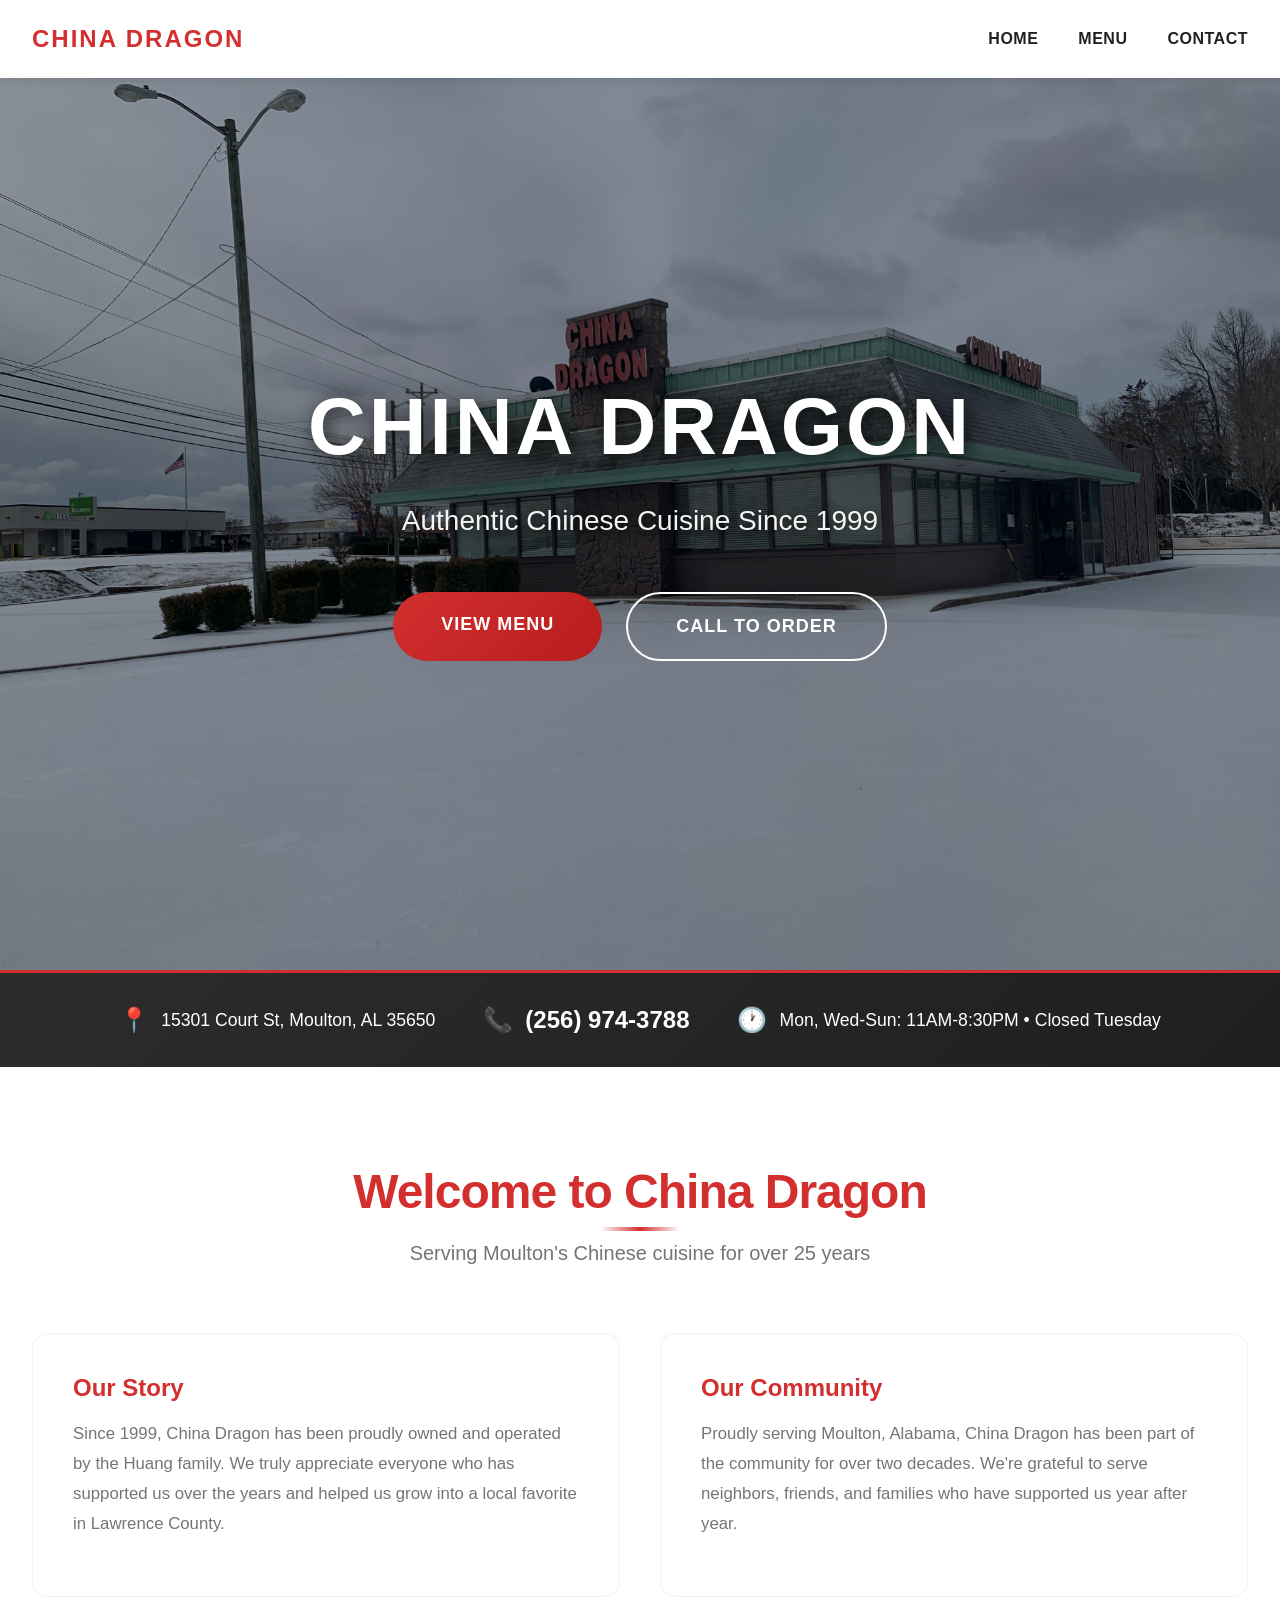
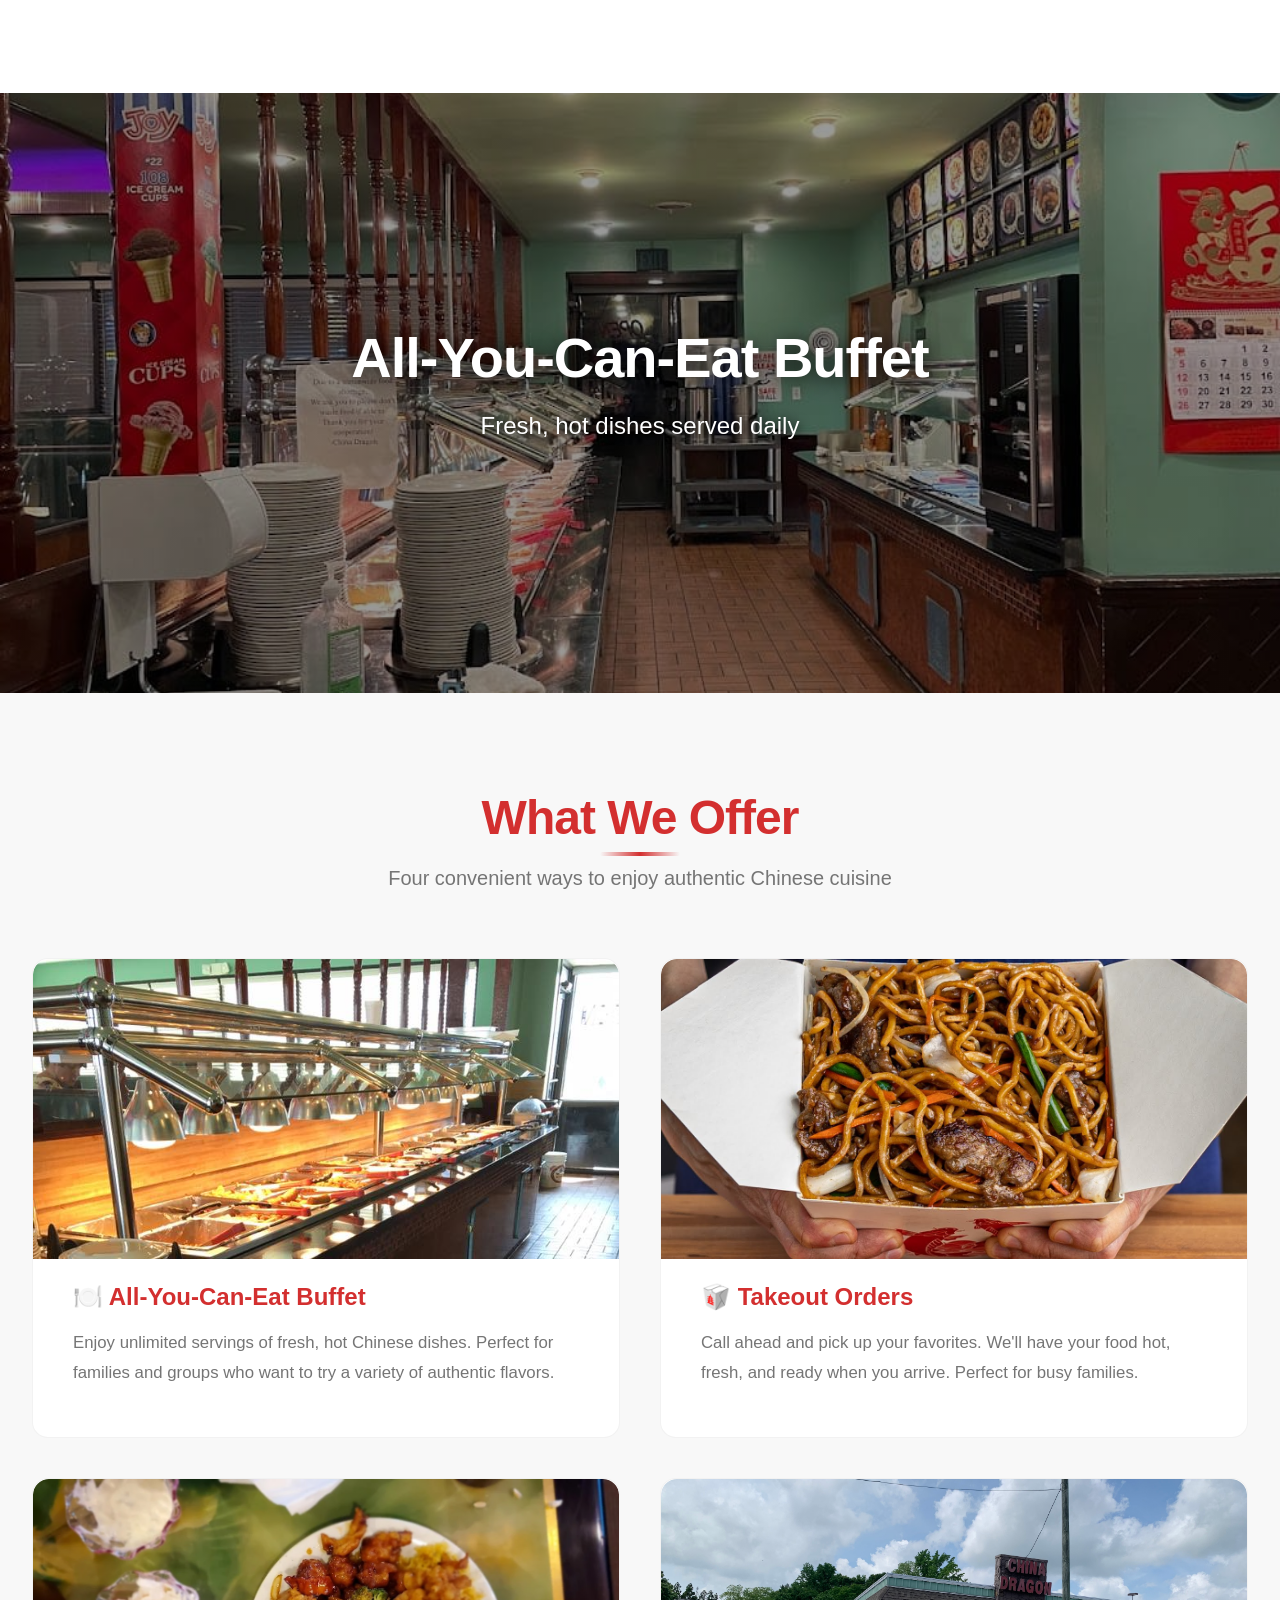
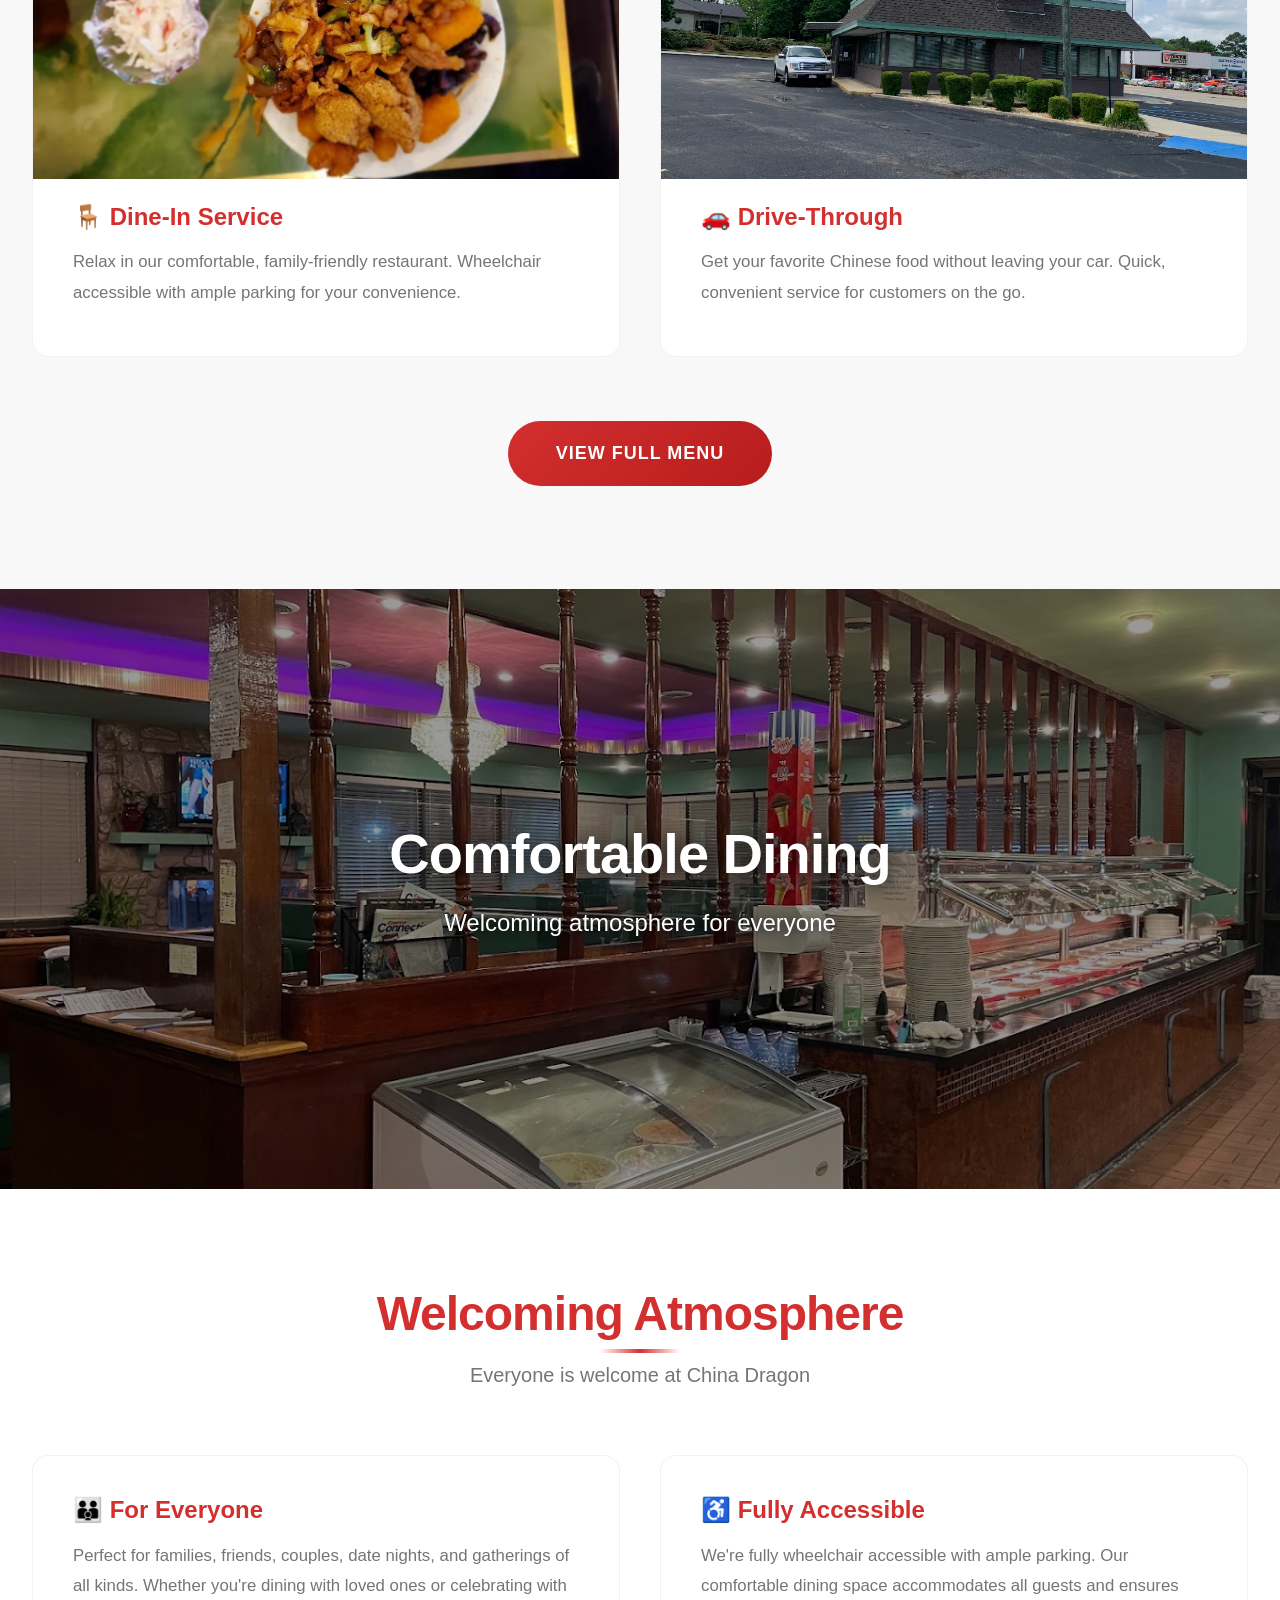
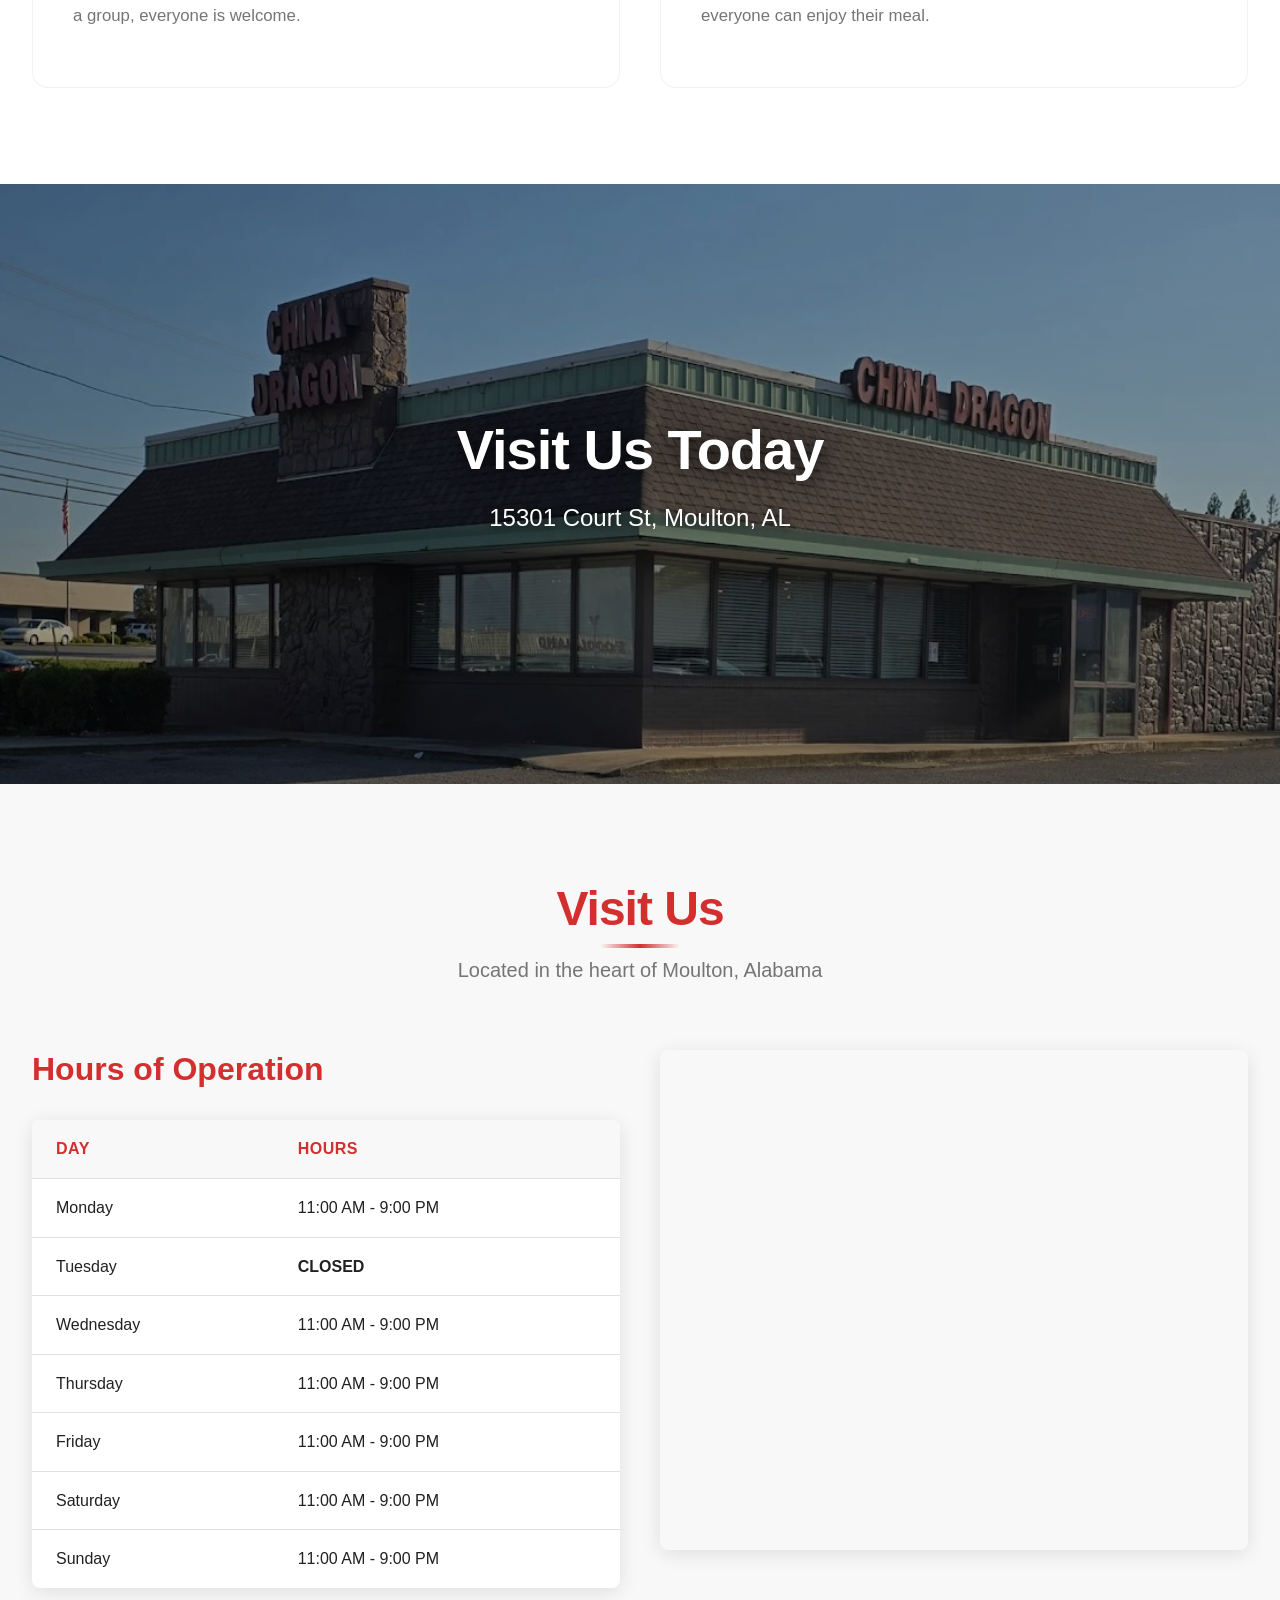
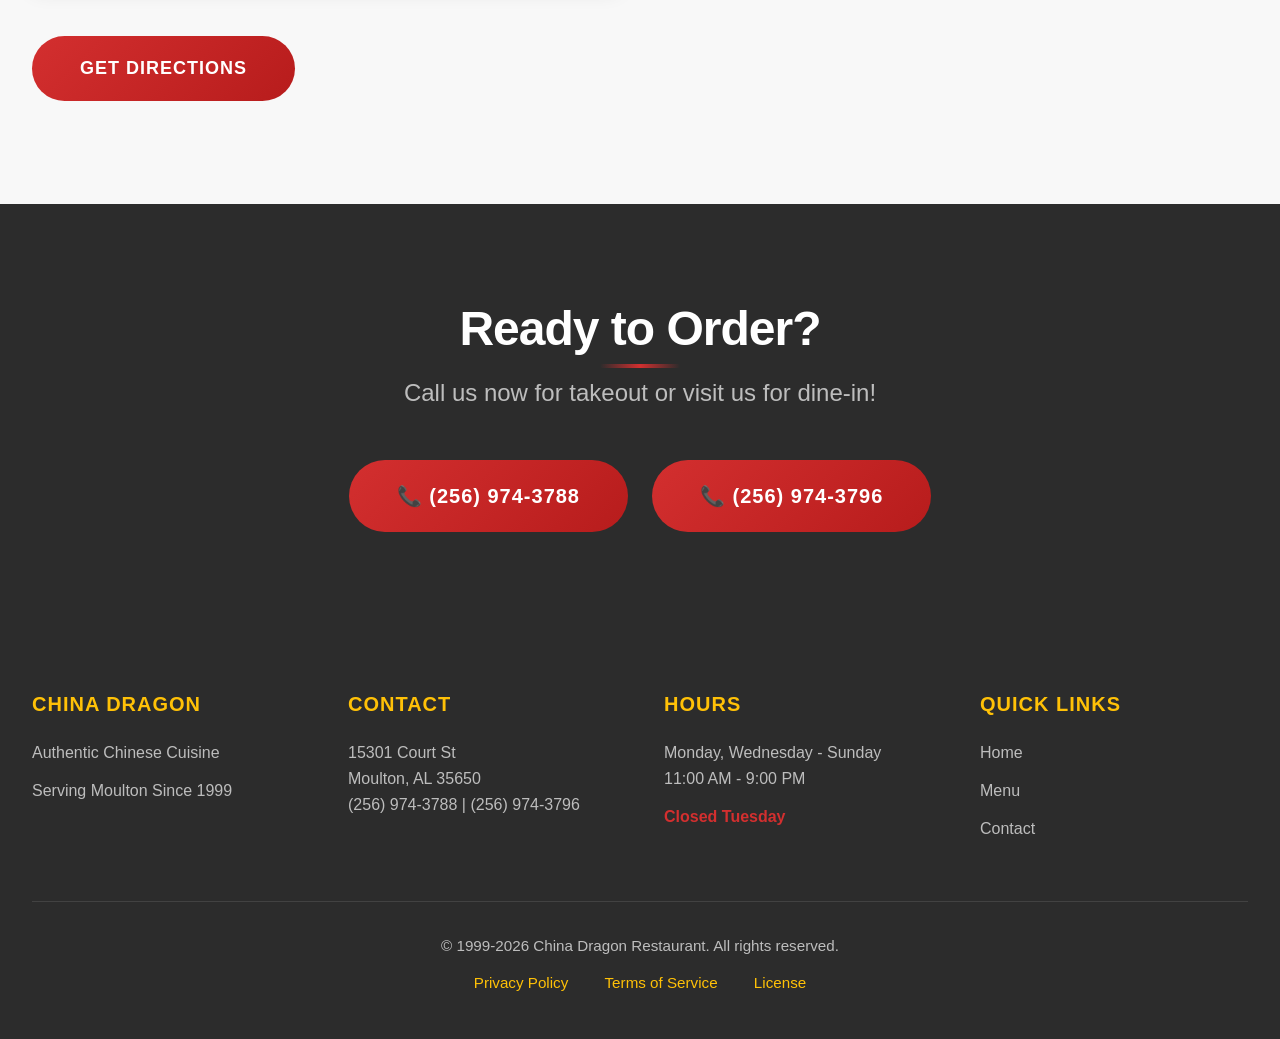
==== docs/index.html @ d47c8ddd "Update hours to 8:30 PM and remove (256) 974-3796 phone number - Changed closing time from 9:00 PM t" ====
<!DOCTYPE html>
<html lang="en">
<head>
    <meta charset="UTF-8">
    <meta name="viewport" content="width=device-width, initial-scale=1.0">
    <meta http-equiv="Content-Security-Policy" content="default-src 'self'; script-src 'self' 'unsafe-inline' https://www.google.com https://www.googletagmanager.com https://maps.googleapis.com https://maps.gstatic.com; style-src 'self' 'unsafe-inline' https://fonts.googleapis.com; font-src 'self' https://fonts.gstatic.com; img-src 'self' data: https:; frame-src https://www.google.com; connect-src 'self' https://www.google-analytics.com">
    <meta name="description" content="China Dragon Restaurant in Moulton, Alabama - Serving Moulton's Chinese cuisine for over 25 years. Dine-in and takeout available. Call (256) 974-3788">
    <meta name="keywords" content="Chinese restaurant, Moulton Alabama, Chinese food, takeout, dine-in, China Dragon">
    <meta name="author" content="China Dragon Restaurant">
    
    <!-- Open Graph / Facebook -->
    <meta property="og:type" content="website">
    <meta property="og:url" content="https://china-dragon-al.github.io/china-dragon-moulton/">
    <meta property="og:title" content="China Dragon Restaurant - Authentic Chinese Cuisine in Moulton, AL">
    <meta property="og:description" content="Serving Moulton's Chinese cuisine for over 25 years. Dine-in and takeout available.">
    <meta property="og:image" content="https://china-dragon-al.github.io/china-dragon-moulton/images/og-image.jpg">

    <!-- Twitter -->
    <meta property="twitter:card" content="summary_large_image">
    <meta property="twitter:url" content="https://china-dragon-al.github.io/china-dragon-moulton/">
    <meta property="twitter:title" content="China Dragon Restaurant - Authentic Chinese Cuisine in Moulton, AL">
    <meta property="twitter:description" content="Serving Moulton's Chinese cuisine for over 25 years. Dine-in and takeout available.">
    <meta property="twitter:image" content="https://china-dragon-al.github.io/china-dragon-moulton/images/og-image.jpg">
    
    <title>China Dragon Restaurant - Authentic Chinese Cuisine in Moulton, AL</title>
    <link rel="stylesheet" href="css/main.css">
</head>
<body>
    <!-- Skip to main content link for accessibility -->
    <a href="#main-content" class="skip-link">Skip to main content</a>
    
    <!-- Header with navigation -->
    <header role="banner">
        <nav role="navigation" aria-label="Main navigation">
            <div class="nav-container">
                <div class="logo">
                    <a href="index.html" aria-label="China Dragon Restaurant Home">CHINA DRAGON</a>
                </div>
                <ul class="nav-menu">
                    <li><a href="index.html" aria-current="page">Home</a></li>
                    <li><a href="menu.html">Menu</a></li>
                    <li><a href="contact.html">Contact</a></li>
                </ul>
            </div>
        </nav>
    </header>

    <!-- Main content -->
    <main id="main-content" role="main">
        <!-- Hero Section - Full Screen -->
        <section class="hero" aria-labelledby="hero-heading">
            <div class="hero-content">
                <h1 id="hero-heading">CHINA DRAGON</h1>
                <p>Authentic Chinese Cuisine Since 1999</p>
                <div class="hero-buttons">
                    <a href="menu.html" class="btn btn-primary" aria-label="View our menu">View Menu</a>
                    <a href="tel:+12569743788" class="btn btn-secondary" aria-label="Call us at (256) 974-3788">Call to Order</a>
                </div>
            </div>
        </section>

        <!-- Contact Info Bar -->
        <section class="contact-bar" aria-label="Quick contact information">
            <div class="contact-info">
                <div class="contact-item">
                    <strong>📍</strong>
                    <span>15301 Court St, Moulton, AL 35650</span>
                </div>
                <div class="contact-item">
                    <strong>📞</strong>
                    <span>
                        <a href="tel:+12569743788" class="phone-link" aria-label="Call (256) 974-3788">(256) 974-3788</a>
                    </span>
                </div>
                <div class="contact-item">
                    <strong>🕐</strong>
                    <span>Mon, Wed-Sun: 11AM-8:30PM • Closed Tuesday</span>
                </div>
            </div>
        </section>

        <!-- About Section - Light -->
        <section class="section section-light" aria-labelledby="about-heading">
            <div class="container">
                <h2 id="about-heading" class="section-title">Welcome to China Dragon</h2>
                <p class="section-subtitle">Serving Moulton's Chinese cuisine for over 25 years</p>
                
                <div class="grid grid-2">
                    <div class="card">
                        <h3>Our Story</h3>
                        <p>Since 1999, China Dragon has been proudly owned and operated by the Huang family. We truly appreciate everyone who has supported us over the years and helped us grow into a local favorite in Lawrence County.</p>
                    </div>
                    
                    <div class="card">
                        <h3>Our Community</h3>
                        <p>Proudly serving Moulton, Alabama, China Dragon has been part of the community for over two decades. We're grateful to serve neighbors, friends, and families who have supported us year after year.</p>
                    </div>
                </div>
            </div>
        </section>

        <!-- Image Section 1 -->
        <div class="image-section image-section-1" role="img" aria-label="China Dragon restaurant interior">
            <div class="image-section-content">
                <h2>All-You-Can-Eat Buffet</h2>
                <p>Fresh, hot dishes served daily</p>
            </div>
        </div>

        <!-- What We Offer - Gray Background -->
        <section class="section section-gray" aria-labelledby="offer-heading">
            <div class="container">
                <h2 id="offer-heading" class="section-title">What We Offer</h2>
                <p class="section-subtitle">Four convenient ways to enjoy authentic Chinese cuisine</p>
                
                <div class="grid grid-2">
                    <div class="card dish-card">
                        <img src="images/food-3.jpg" alt="All-you-can-eat buffet with variety of Chinese dishes" class="dish-image buffet-image">
                        <h3>🍽️ All-You-Can-Eat Buffet</h3>
                        <p>Enjoy unlimited servings of fresh, hot Chinese dishes. Perfect for families and groups who want to try a variety of authentic flavors.</p>
                    </div>
                    
                    <div class="card dish-card">
                        <img src="images/china-dragon-takeout.jpg" alt="Delicious Chinese takeout meal" class="dish-image takeout-image">
                        <h3>🥡 Takeout Orders</h3>
                        <p>Call ahead and pick up your favorites. We'll have your food hot, fresh, and ready when you arrive. Perfect for busy families.</p>
                    </div>
                    
                    <div class="card dish-card">
                        <img src="images/food-1.jpeg" alt="Comfortable dine-in experience" class="dish-image dine-in-image">
                        <h3>🪑 Dine-In Service</h3>
                        <p>Relax in our comfortable, family-friendly restaurant. Wheelchair accessible with ample parking for your convenience.</p>
                    </div>
                    
                    <div class="card dish-card">
                        <img src="images/china-dragon-drive-through.jpg" alt="Drive-through service for quick pickup" class="dish-image">
                        <h3>🚗 Drive-Through</h3>
                        <p>Get your favorite Chinese food without leaving your car. Quick, convenient service for customers on the go.</p>
                    </div>
                </div>
                
                <div style="text-align: center; margin-top: 4rem;">
                    <a href="menu.html" class="btn btn-primary">View Full Menu</a>
                </div>
            </div>
        </section>

        <!-- Image Section 2 -->
        <div class="image-section image-section-2" role="img" aria-label="Restaurant dining experience">
            <div class="image-section-content">
                <h2>Comfortable Dining</h2>
                <p>Welcoming atmosphere for everyone</p>
            </div>
        </div>

        <!-- Welcoming Atmosphere Section - Light -->
        <section class="section section-light" aria-labelledby="atmosphere-heading">
            <div class="container">
                <h2 id="atmosphere-heading" class="section-title">Welcoming Atmosphere</h2>
                <p class="section-subtitle">Everyone is welcome at China Dragon</p>
                
                <div class="grid grid-2">
                    <div class="card">
                        <h3>👪 For Everyone</h3>
                        <p>Perfect for families, friends, couples, date nights, and gatherings of all kinds. Whether you're dining with loved ones or celebrating with a group, everyone is welcome.</p>
                    </div>
                    
                    <div class="card">
                        <h3>♿ Fully Accessible</h3>
                        <p>We're fully wheelchair accessible with ample parking. Our comfortable dining space accommodates all guests and ensures everyone can enjoy their meal.</p>
                    </div>
                </div>
            </div>
        </section>

        <!-- Image Section 3 -->
        <div class="image-section image-section-3" role="img" aria-label="China Dragon restaurant exterior">
            <div class="image-section-content">
                <h2>Visit Us Today</h2>
                <p>15301 Court St, Moulton, AL</p>
            </div>
        </div>

        <!-- Location Section - Gray -->
        <section class="section section-gray" aria-labelledby="location-heading">
            <div class="container">
                <h2 id="location-heading" class="section-title">Visit Us</h2>
                <p class="section-subtitle">Located in the heart of Moulton, Alabama</p>
                
                <div class="grid grid-2">
                    <div>
                        <h3 style="color: var(--primary-red); margin-bottom: 2rem; font-size: 2rem;">Hours of Operation</h3>
                        <table class="hours-table">
                            <thead>
                                <tr>
                                    <th>Day</th>
                                    <th>Hours</th>
                                </tr>
                            </thead>
                            <tbody>
                                <tr>
                                    <td>Monday</td>
                                    <td>11:00 AM - 9:00 PM</td>
                                </tr>
                                <tr>
                                    <td>Tuesday</td>
                                    <td class="closed">CLOSED</td>
                                </tr>
                                <tr>
                                    <td>Wednesday</td>
                                    <td>11:00 AM - 9:00 PM</td>
                                </tr>
                                <tr>
                                    <td>Thursday</td>
                                    <td>11:00 AM - 9:00 PM</td>
                                </tr>
                                <tr>
                                    <td>Friday</td>
                                    <td>11:00 AM - 9:00 PM</td>
                                </tr>
                                <tr>
                                    <td>Saturday</td>
                                    <td>11:00 AM - 9:00 PM</td>
                                </tr>
                                <tr>
                                    <td>Sunday</td>
                                    <td>11:00 AM - 9:00 PM</td>
                                </tr>
                            </tbody>
                        </table>
                        
                        <div style="margin-top: 3rem;">
                            <a href="contact.html" class="btn btn-primary">Get Directions</a>
                        </div>
                    </div>
                    
                    <div class="map-container">
                        <iframe
                            src="https://www.google.com/maps/embed?pb=!1m18!1m12!1m3!1d3318.8!2d-87.2947!3d34.4833!2m3!1f0!2f0!3f0!3m2!1i1024!2i768!4f13.1!3m3!1m2!1s0x888667c8e8e8e8e8%3A0x1234567890abcdef!2s15301%20Court%20St%2C%20Moulton%2C%20AL%2035650!5e0!3m2!1sen!2sus!4v1234567890123!5m2!1sen!2sus"
                            sandbox="allow-scripts allow-same-origin allow-popups"
                            allowfullscreen=""
                            loading="lazy"
                            referrerpolicy="no-referrer-when-downgrade"
                            title="China Dragon Restaurant location map"
                            aria-label="Google Maps showing China Dragon Restaurant location at 15301 Court St, Moulton, AL 35650">
                        </iframe>
                    </div>
                </div>
            </div>
        </section>

        <!-- Call to Action - Dark -->
        <section class="section section-dark" style="text-align: center;" aria-labelledby="cta-heading">
            <div class="container">
                <h2 id="cta-heading" class="section-title">Ready to Order?</h2>
                <p style="font-size: 1.5rem; margin-bottom: 3rem;">Call us now for takeout or visit us for dine-in!</p>
                <div style="display: flex; gap: 1.5rem; justify-content: center; flex-wrap: wrap;">
                    <a href="tel:+12569743788" class="btn btn-primary" style="font-size: 1.25rem; padding: 1.25rem 3rem;">
                        📞 (256) 974-3788
                    </a>
                    <a href="tel:+12569743796" class="btn btn-primary" style="font-size: 1.25rem; padding: 1.25rem 3rem;">
                        📞 (256) 974-3796
                    </a>
                </div>
            </div>
        </section>
    </main>

    <!-- Footer -->
    <footer role="contentinfo">
        <div class="footer-container">
            <div class="footer-content">
                <div class="footer-section">
                    <h3>China Dragon</h3>
                    <p>Authentic Chinese Cuisine</p>
                    <p>Serving Moulton Since 1999</p>
                </div>
                
                <div class="footer-section">
                    <h3>Contact</h3>
                    <address style="font-style: normal;">
                        15301 Court St<br>
                        Moulton, AL 35650<br>
                        <a href="tel:+12569743788">(256) 974-3788</a> | <a href="tel:+12569743796">(256) 974-3796</a>
                    </address>
                </div>
                
                <div class="footer-section">
                    <h3>Hours</h3>
                    <p>
                        Monday, Wednesday - Sunday<br>
                        11:00 AM - 9:00 PM
                    </p>
                    <p style="color: var(--primary-red); font-weight: 600;">Closed Tuesday</p>
                </div>
                
                <div class="footer-section">
                    <h3>Quick Links</h3>
                    <p><a href="index.html">Home</a></p>
                    <p><a href="menu.html">Menu</a></p>
                    <p><a href="contact.html">Contact</a></p>
                </div>
            </div>
            
            <div class="footer-bottom">
                <p>&copy; 1999-2026 China Dragon Restaurant. All rights reserved.</p>
                <p>
                    <a href="privacy.html">Privacy Policy</a>
                    <a href="terms.html">Terms of Service</a>
                    <a href="license.html">License</a>
                </p>
            </div>
        </div>
    </footer>
</body>
</html>
---- docs/css/main.css ----
/* ===================================
   China Dragon Restaurant - Modern Mixed Theme
   =================================== */

/* CSS Variables */
:root {
    --primary-red: #D32F2F;
    --dark-red: #B71C1C;
    --gold: #FFC107;
    --dark-gold: #FFA000;
    
    /* Backgrounds */
    --white: #FFFFFF;
    --light-bg: #F8F8F8;
    --gray-bg: #2C2C2C;
    --dark-bg: #1F1F1F;
    --black: #0A0A0A;
    
    /* Text */
    --text-dark: #212121;
    --text-light: #FFFFFF;
    --text-gray: #757575;
    --text-light-gray: #BDBDBD;
    
    --font-family: -apple-system, BlinkMacSystemFont, 'Segoe UI', Roboto, 'Helvetica Neue', Arial, sans-serif;
    --transition: all 0.3s ease;
    --box-shadow: 0 4px 20px rgba(0, 0, 0, 0.1);
    --box-shadow-dark: 0 4px 20px rgba(0, 0, 0, 0.3);
}

/* Reset */
* {
    margin: 0;
    padding: 0;
    box-sizing: border-box;
}

html {
    font-size: 16px;
    scroll-behavior: smooth;
}

body {
    font-family: var(--font-family);
    line-height: 1.6;
    color: var(--text-dark);
    background-color: var(--white);
    min-height: 100vh;
    display: flex;
    flex-direction: column;
}

main {
    flex: 1;
}

/* Skip Link */
.skip-link {
    position: absolute;
    top: -40px;
    left: 0;
    background: var(--primary-red);
    color: var(--white);
    padding: 0.5rem 1rem;
    text-decoration: none;
    z-index: 100;
}

.skip-link:focus {
    top: 0;
    outline: 3px solid var(--gold);
}

/* Focus Styles */
*:focus {
    outline: 2px solid var(--primary-red);
    outline-offset: 2px;
}

/* Typography */
h1, h2, h3, h4, h5, h6 {
    line-height: 1.2;
    margin-bottom: 1rem;
    font-weight: 700;
}

h1 {
    font-size: 4rem;
    letter-spacing: -1px;
}

h2 {
    font-size: 2.75rem;
}

h3 {
    font-size: 1.75rem;
}

p {
    margin-bottom: 1rem;
}

a {
    color: var(--primary-red);
    text-decoration: none;
    transition: var(--transition);
}

a:hover {
    color: var(--dark-red);
}

/* Header & Navigation */
header {
    background-color: rgba(255, 255, 255, 0.98);
    position: fixed;
    top: 0;
    left: 0;
    right: 0;
    z-index: 1000;
    backdrop-filter: blur(10px);
    box-shadow: 0 2px 10px rgba(0, 0, 0, 0.1);
}

.nav-container {
    max-width: 1400px;
    margin: 0 auto;
    padding: 1.25rem 2rem;
    display: flex;
    justify-content: space-between;
    align-items: center;
}

.logo a {
    font-size: 1.5rem;
    font-weight: 900;
    color: var(--primary-red);
    text-transform: uppercase;
    letter-spacing: 2px;
}

.logo a:hover {
    color: var(--dark-red);
}

.nav-menu {
    display: flex;
    list-style: none;
    gap: 2.5rem;
}

.nav-menu a {
    color: var(--text-dark);
    font-weight: 600;
    font-size: 1rem;
    text-transform: uppercase;
    letter-spacing: 0.5px;
    transition: var(--transition);
}

.nav-menu a:hover,
.nav-menu a:focus {
    color: var(--primary-red);
}

/* Hero Section - Full Screen */
.hero {
    height: 100vh;
    min-height: 700px;
    background: linear-gradient(rgba(0, 0, 0, 0.35), rgba(0, 0, 0, 0.35)),
                url('../images/china-dragon-moulton-photo.jpeg');
    background-size: cover;
    background-position: center;
    background-repeat: no-repeat;
    display: flex;
    align-items: center;
    justify-content: center;
    text-align: center;
    position: relative;
    margin-top: 70px;
}

.hero-content {
    max-width: 900px;
    padding: 2rem;
    animation: fadeInUp 1s ease-out;
}

@keyframes fadeInUp {
    from {
        opacity: 0;
        transform: translateY(30px);
    }
    to {
        opacity: 1;
        transform: translateY(0);
    }
}

.hero h1 {
    color: var(--white);
    font-size: 5rem;
    margin-bottom: 1.5rem;
    text-shadow: 3px 3px 20px rgba(0, 0, 0, 0.8);
    font-weight: 900;
    letter-spacing: 3px;
}

.hero p {
    font-size: 1.75rem;
    color: var(--white);
    margin-bottom: 3rem;
    text-shadow: 2px 2px 10px rgba(0, 0, 0, 0.8);
    font-weight: 400;
    opacity: 0.95;
}

.hero-buttons {
    display: flex;
    gap: 1.5rem;
    justify-content: center;
    flex-wrap: wrap;
}

/* Buttons */
.btn {
    display: inline-block;
    padding: 1.125rem 3rem;
    font-weight: 700;
    text-decoration: none;
    transition: var(--transition);
    cursor: pointer;
    border: none;
    font-size: 1.125rem;
    text-transform: uppercase;
    letter-spacing: 1px;
    min-width: 44px;
    min-height: 44px;
    border-radius: 50px;
    position: relative;
    overflow: hidden;
    z-index: 1;
}

.btn::before {
    content: '';
    position: absolute;
    top: 0;
    left: -100%;
    width: 100%;
    height: 100%;
    background: rgba(255, 255, 255, 0.2);
    transition: left var(--transition-normal);
    z-index: -1;
}

.btn:hover::before {
    left: 100%;
}

.btn-primary {
    background: linear-gradient(135deg, var(--primary-red) 0%, var(--dark-red) 100%);
    color: var(--white);
    box-shadow: var(--shadow-md);
}

.btn-primary:hover,
.btn-primary:focus {
    background: linear-gradient(135deg, var(--dark-red) 0%, var(--primary-red) 100%);
    transform: translateY(-3px);
    box-shadow: 0 8px 20px rgba(200, 16, 46, 0.4);
}

.btn-secondary {
    background-color: transparent;
    color: var(--white);
    border: 2px solid var(--white);
}

.btn-secondary:hover,
.btn-secondary:focus {
    background-color: var(--white);
    color: var(--primary-red);
    transform: translateY(-3px);
    box-shadow: var(--shadow-md);
}

/* Sections */
.section {
    padding: 6rem 2rem;
}

.section-light {
    background-color: var(--white);
}

.section-gray {
    background-color: var(--light-bg);
}

.section-dark {
    background-color: var(--gray-bg);
    color: var(--text-light);
}

.section-dark h2,
.section-dark h3 {
    color: var(--text-light);
}

.section-dark p {
    color: var(--text-light-gray);
}

.container {
    max-width: 1400px;
    margin: 0 auto;
}

.section-title {
    text-align: center;
    font-size: 3rem;
    margin-bottom: 1rem;
    font-weight: 700;
    color: var(--primary-red);
    letter-spacing: -1px;
    position: relative;
    display: inline-block;
    width: 100%;
}

.section-title::after {
    content: '';
    position: absolute;
    bottom: -10px;
    left: 50%;
    transform: translateX(-50%);
    width: 80px;
    height: 4px;
    background: linear-gradient(90deg, transparent, var(--primary-red), transparent);
    border-radius: 2px;
}

.section-subtitle {
    text-align: center;
    font-size: 1.25rem;
    color: var(--text-gray);
    margin-bottom: 4rem;
    max-width: 700px;
    margin-left: auto;
    margin-right: auto;
}

.section-dark .section-subtitle {
    color: var(--text-light-gray);
}

/* Image Sections */
.image-section {
    height: 600px;
    background-size: cover;
    background-position: center;
    display: flex;
    align-items: center;
    justify-content: center;
    position: relative;
}

/* Individual Image Section Backgrounds */
.image-section-1 {
    background: linear-gradient(rgba(0, 0, 0, 0.4), rgba(0, 0, 0, 0.4)),
                url('../images/china-dragon-inside.jpg');
    background-size: cover;
    background-position: center;
}

.image-section-2 {
    background: linear-gradient(rgba(0, 0, 0, 0.4), rgba(0, 0, 0, 0.4)),
                url('../images/china-dragon-inside-2.jpeg');
    background-size: cover;
    background-position: center;
}

.image-section-3 {
    background: linear-gradient(rgba(0, 0, 0, 0.4), rgba(0, 0, 0, 0.4)),
                url('../images/china-dragon-outside.jpeg');
    background-size: cover;
    background-position: center;
}

.image-section-content {
    text-align: center;
    color: var(--white);
    max-width: 800px;
    padding: 2rem;
    position: relative;
    z-index: 1;
    animation: fadeInUp 1s ease;
}

@keyframes fadeInUp {
    from {
        opacity: 0;
        transform: translateY(30px);
    }
    to {
        opacity: 1;
        transform: translateY(0);
    }
}

.image-section-content h2 {
    font-size: 3.5rem;
    margin-bottom: 1rem;
    text-shadow: 2px 2px 20px rgba(0, 0, 0, 0.8);
    font-weight: 700;
    letter-spacing: -1px;
}

.image-section-content p {
    font-size: 1.5rem;
    text-shadow: 1px 1px 10px rgba(0, 0, 0, 0.8);
    font-weight: 300;
}

/* Grid Layouts */
.grid {
    display: grid;
    gap: 2.5rem;
}

.grid-2 {
    grid-template-columns: repeat(auto-fit, minmax(450px, 1fr));
}

.grid-3 {
    grid-template-columns: repeat(auto-fit, minmax(320px, 1fr));
}

/* Cards */
.card {
    background: var(--white);
    padding: 2.5rem;
    border-radius: 16px;
    box-shadow: var(--shadow-sm);
    transition: all var(--transition-normal);
    border: 1px solid rgba(0, 0, 0, 0.05);
}

.card:hover {
    transform: translateY(-8px);
    box-shadow: var(--shadow-lg);
    border-color: var(--primary-red);
}

.card h3 {
    transition: color var(--transition-fast);
}

.card:hover h3 {
    color: var(--primary-red);
}

/* Dish Cards with Images */
.dish-card {
    padding: 0;
    overflow: hidden;
    position: relative;
}

.dish-image {
    width: 100%;
    height: 300px;
    object-fit: cover !important;
    object-position: center;
    display: block;
    border-radius: 16px 16px 0 0;
    transition: transform var(--transition-slow);
}

.dish-card:hover .dish-image {
    transform: scale(1.05);
}

/* Position buffet image to show top (buffet food, not floor) */
.buffet-image {
    object-position: center top !important;
}

/* Dine-in image - normal display like other images */
.dine-in-image {
    /* Uses default dish-image styling (cover, no rotation) */
}

/* Takeout image - normal display (no scaling) */
.takeout-image {
    /* Uses default dish-image styling */
}

.dish-card h3,
.dish-card p {
    padding: 0 2.5rem;
}

.dish-card h3 {
    margin-top: 1.5rem;
}

.dish-card p {
    padding-bottom: 2rem;
}

.card h3 {
    color: var(--primary-red);
    margin-bottom: 1rem;
    font-size: 1.5rem;
    font-weight: 600;
}

.card p {
    color: var(--text-gray);
    font-size: 1.05rem;
    line-height: 1.8;
}

.section-dark .card {
    background: rgba(255, 255, 255, 0.05);
    border: 1px solid rgba(255, 255, 255, 0.1);
}

.section-dark .card:hover {
    background: rgba(255, 255, 255, 0.08);
    box-shadow: var(--box-shadow-dark);
}

.section-dark .card h3 {
    color: var(--gold);
}

.section-dark .card p {
    color: var(--text-light-gray);
}

/* Contact Bar */
.contact-bar {
    background: linear-gradient(135deg, #2C2C2C, #1F1F1F);
    padding: 1.75rem 2rem;
    text-align: center;
    box-shadow: 0 4px 15px rgba(0, 0, 0, 0.2);
    border-top: 3px solid var(--primary-red);
}

.contact-info {
    max-width: 1400px;
    margin: 0 auto;
    display: flex;
    justify-content: center;
    gap: 3rem;
    flex-wrap: wrap;
    align-items: center;
}

.contact-item {
    display: flex;
    align-items: center;
    gap: 0.75rem;
    font-size: 1.1rem;
    color: var(--white);
}

.contact-item strong {
    font-size: 1.5rem;
}

.phone-link {
    font-size: 1.5rem;
    font-weight: 700;
    color: var(--white);
}

.phone-link:hover {
    color: var(--gold);
}

/* Menu Styles */
.menu-category {
    margin-bottom: 4rem;
}

.menu-category h2 {
    background: linear-gradient(135deg, var(--primary-red), var(--dark-red));
    color: var(--white);
    padding: 1.5rem 2rem;
    margin-bottom: 2rem;
    font-size: 2rem;
    text-transform: uppercase;
    letter-spacing: 2px;
    border-radius: 8px;
    box-shadow: var(--box-shadow);
}

.menu-items {
    display: grid;
    gap: 0;
    background: var(--white);
    border-radius: 8px;
    overflow: hidden;
    box-shadow: var(--box-shadow);
}

.menu-item {
    display: flex;
    justify-content: space-between;
    align-items: flex-start;
    padding: 1.5rem 2rem;
    border-bottom: 1px solid #E0E0E0;
    transition: var(--transition);
}

.menu-item:hover {
    background-color: var(--light-bg);
    padding-left: 2.5rem;
}

.menu-item:last-child {
    border-bottom: none;
}

.menu-item-info {
    flex: 1;
}

.menu-item-name {
    font-weight: 700;
    color: var(--text-dark);
    margin-bottom: 0.5rem;
    font-size: 1.15rem;
}

.menu-item-description {
    color: var(--text-gray);
    font-size: 0.95rem;
}

.menu-item-price {
    font-weight: 700;
    color: var(--primary-red);
    font-size: 1.25rem;
    margin-left: 2rem;
    white-space: nowrap;
}

.spicy-indicator {
    color: var(--primary-red);
    font-weight: bold;
}

/* Contact Page */
.contact-grid {
    display: grid;
    grid-template-columns: repeat(auto-fit, minmax(350px, 1fr));
    gap: 3rem;
    margin-bottom: 4rem;
}

.map-container {
    width: 100%;
    height: 500px;
    overflow: hidden;
    border-radius: 8px;
    box-shadow: var(--box-shadow);
}

.map-container iframe {
    width: 100%;
    height: 100%;
    border: none;
}

.hours-table {
    width: 100%;
    border-collapse: collapse;
    background: var(--white);
    border-radius: 8px;
    overflow: hidden;
    box-shadow: var(--box-shadow);
}

.hours-table th,
.hours-table td {
    padding: 1rem 1.5rem;
    text-align: left;
    border-bottom: 1px solid #E0E0E0;
}

.hours-table th {
    background-color: var(--light-bg);
    color: var(--primary-red);
    font-weight: 700;
    text-transform: uppercase;
    letter-spacing: 0.5px;
}

.hours-table td {
    color: var(--text-dark);
}

.hours-table tr:last-child td {
    border-bottom: none;
}

.closed {
    color: var(--primary-red);
    font-weight: 700;
}

/* Legal Pages */
.legal-container {
    max-width: 1000px;
    margin: 0 auto;
    padding: 6rem 2rem;
    background-color: var(--white);
}

.legal-container h1 {
    color: var(--primary-red);
    margin-bottom: 0.5rem;
}

.last-updated {
    color: var(--text-gray);
    font-style: italic;
    margin-bottom: 3rem;
}

.legal-container section {
    margin-bottom: 3rem;
}

.legal-container h2 {
    color: var(--primary-red);
    margin-top: 3rem;
    margin-bottom: 1.5rem;
}

.legal-container h3 {
    color: var(--text-dark);
    margin-top: 2rem;
    margin-bottom: 1rem;
}

.legal-container ul {
    margin-left: 2rem;
    margin-bottom: 1.5rem;
}

.legal-container li {
    margin-bottom: 0.75rem;
    color: var(--text-gray);
}

.legal-container address {
    font-style: normal;
    background-color: var(--light-bg);
    padding: 1.5rem;
    border-left: 4px solid var(--primary-red);
    margin: 2rem 0;
    border-radius: 4px;
}

/* Footer */
footer {
    background-color: var(--gray-bg);
    color: var(--text-light-gray);
    padding: 4rem 0 2rem;
}

.footer-container {
    max-width: 1400px;
    margin: 0 auto;
    padding: 0 2rem;
}

.footer-content {
    display: grid;
    grid-template-columns: repeat(auto-fit, minmax(250px, 1fr));
    gap: 3rem;
    margin-bottom: 3rem;
}

.footer-section h3 {
    color: var(--gold);
    margin-bottom: 1.5rem;
    font-size: 1.25rem;
    text-transform: uppercase;
    letter-spacing: 1px;
}

.footer-section p {
    margin-bottom: 0.75rem;
    color: var(--text-light-gray);
}

.footer-section a {
    color: var(--text-light-gray);
}

.footer-section a:hover {
    color: var(--gold);
}

.footer-bottom {
    border-top: 1px solid rgba(255, 255, 255, 0.1);
    padding-top: 2rem;
    text-align: center;
}

.footer-bottom p {
    margin-bottom: 0.75rem;
    font-size: 0.95rem;
}

.footer-bottom a {
    color: var(--gold);
    margin: 0 1rem;
}

.footer-bottom a:hover {
    color: var(--white);
}

/* Responsive Design */
@media (max-width: 768px) {
    html {
        font-size: 14px;
    }
    
    .nav-container {
        flex-direction: column;
        gap: 1rem;
        padding: 1rem;
    }
    
    .nav-menu {
        flex-direction: column;
        gap: 0.75rem;
        text-align: center;
        width: 100%;
    }
    
    .hero {
        min-height: 600px;
    }
    
    .hero h1 {
        font-size: 3rem;
    }
    
    .hero p {
        font-size: 1.25rem;
    }
    
    .hero-buttons {
        flex-direction: column;
        align-items: center;
    }
    
    .btn {
        width: 100%;
        max-width: 300px;
    }
    
    .section {
        padding: 4rem 1.5rem;
    }
    
    .section-title {
        font-size: 2.25rem;
    }
    
    .grid-2,
    .grid-3 {
        grid-template-columns: 1fr;
    }
    
    .contact-info {
        flex-direction: column;
        gap: 1.5rem;
    }
    
    .menu-item {
        flex-direction: column;
        gap: 0.5rem;
    }
    
    .menu-item-price {
        margin-left: 0;
    }
    
    .image-section {
        height: 400px;
    }
    
    .image-section-content h2 {
        font-size: 2.5rem;
    }
    
    .footer-content {
        grid-template-columns: 1fr;
        text-align: center;
    }
}

@media (max-width: 480px) {
    .hero h1 {
        font-size: 2.25rem;
    }
    
    h2 {
        font-size: 2rem;
    }
    
    .card {
        padding: 2rem 1.5rem;
    }
}

/* Print Styles */
@media print {
    header,
    footer,
    .hero-buttons,
    .skip-link {
        display: none;
    }
}

/* Accessibility */
@media (prefers-reduced-motion: reduce) {
    * {
        animation-duration: 0.01ms !important;
        animation-iteration-count: 1 !important;
        transition-duration: 0.01ms !important;
        scroll-behavior: auto !important;
    }
}

@media (prefers-contrast: high) {
    :root {
        --primary-red: #C62828;
        --gold: #FFB300;
    }
}

/* Made with Bob */
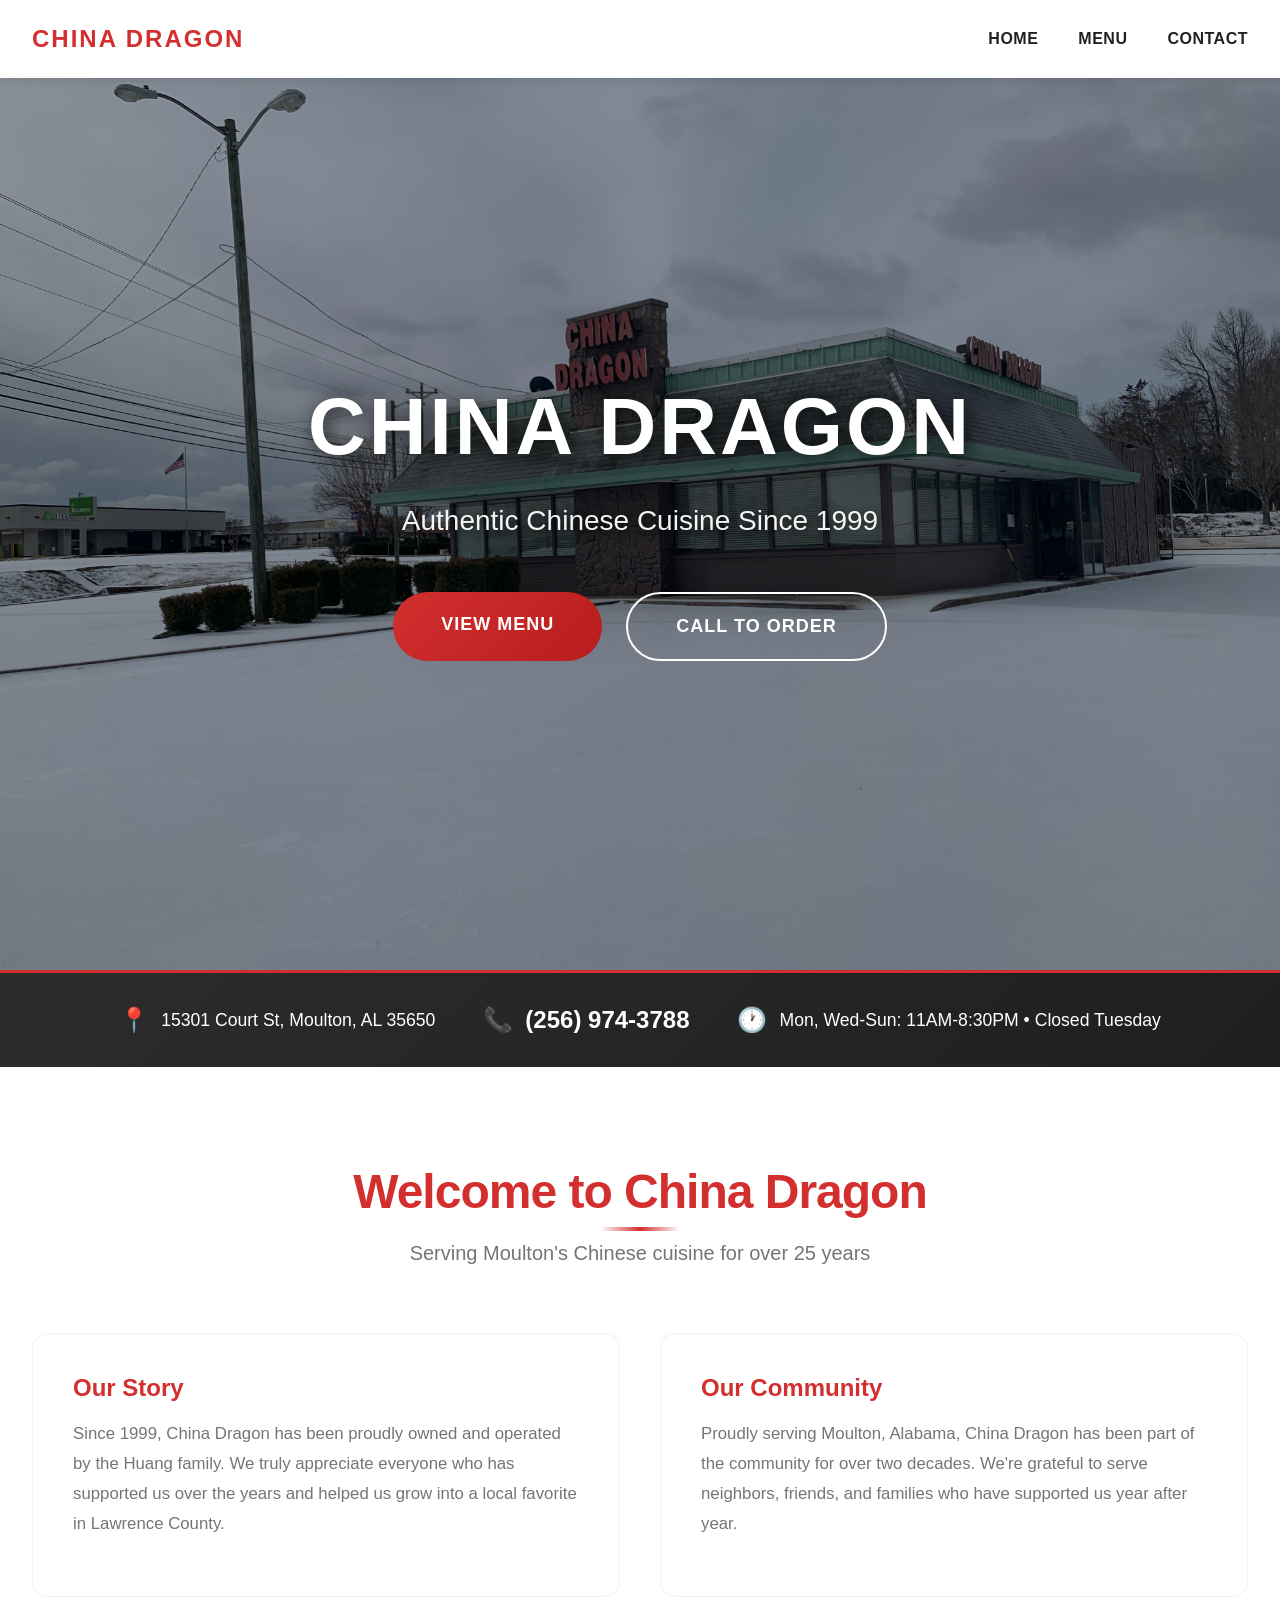
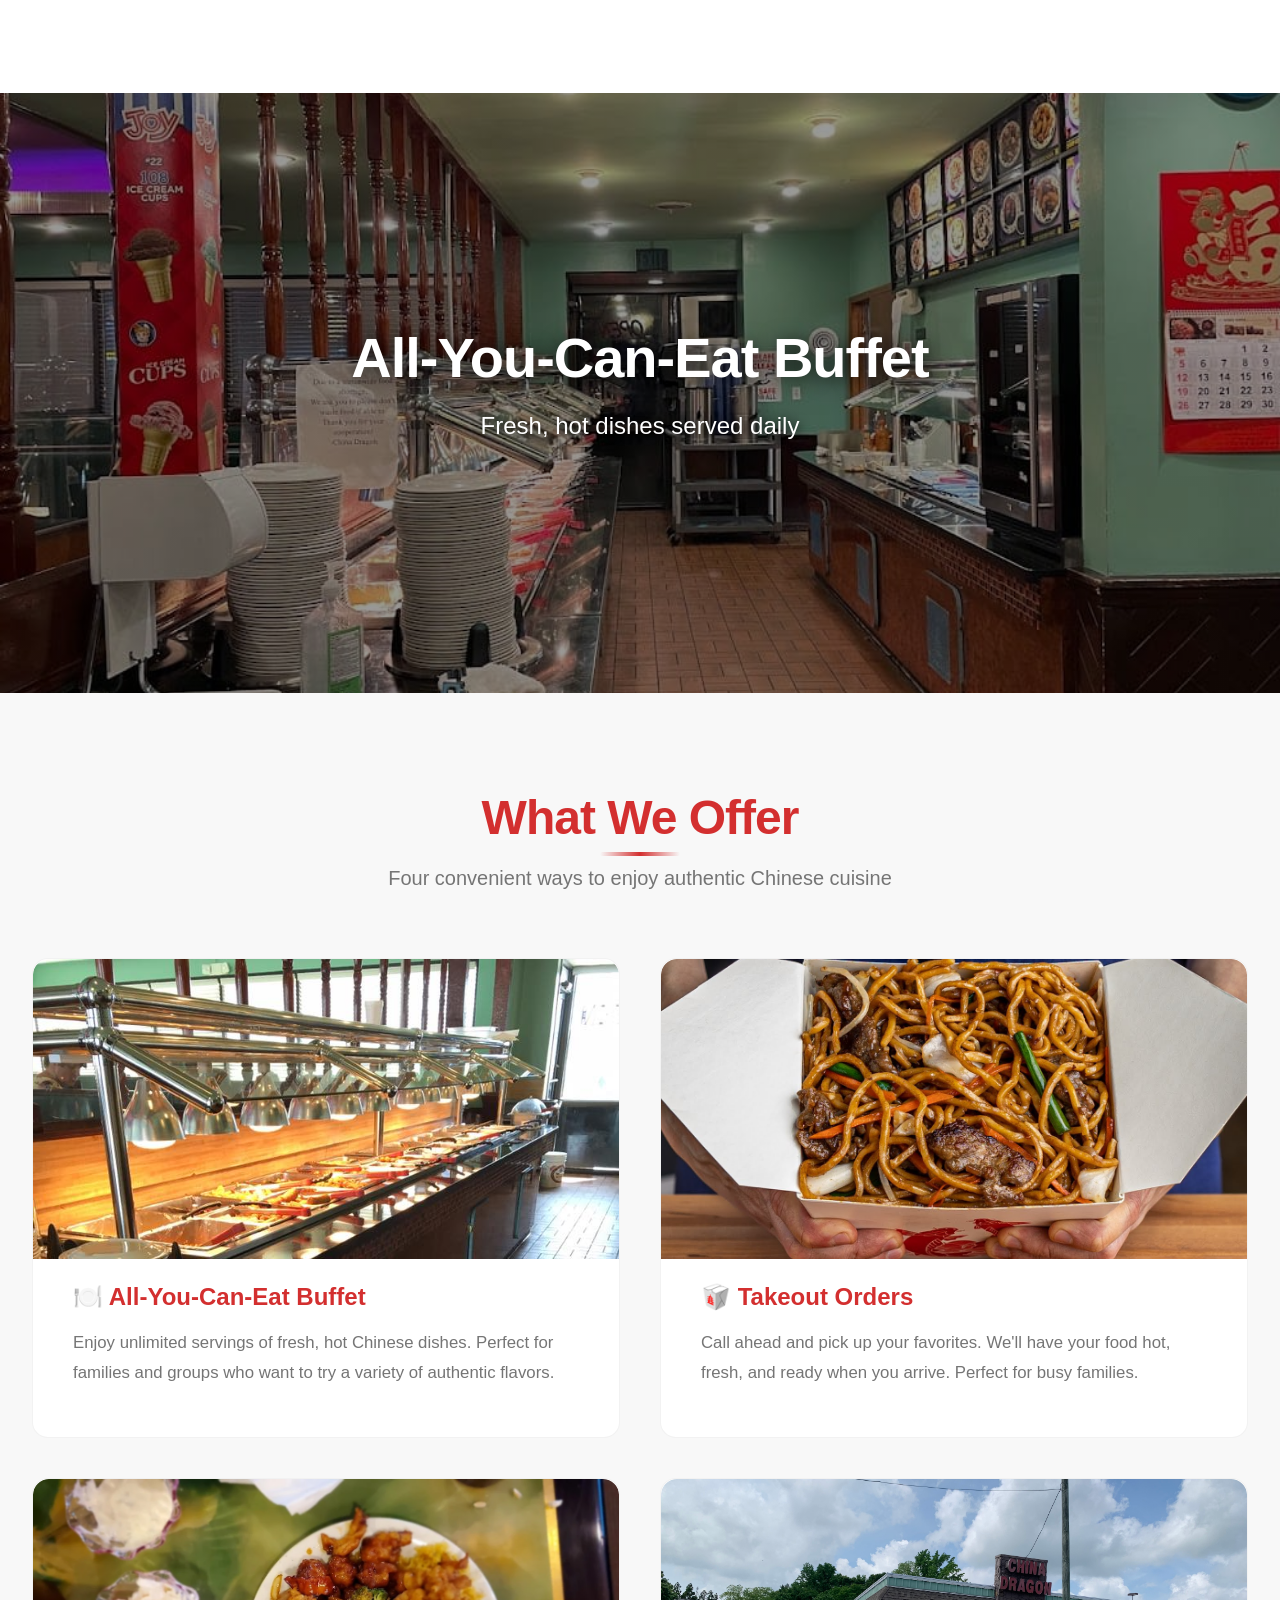
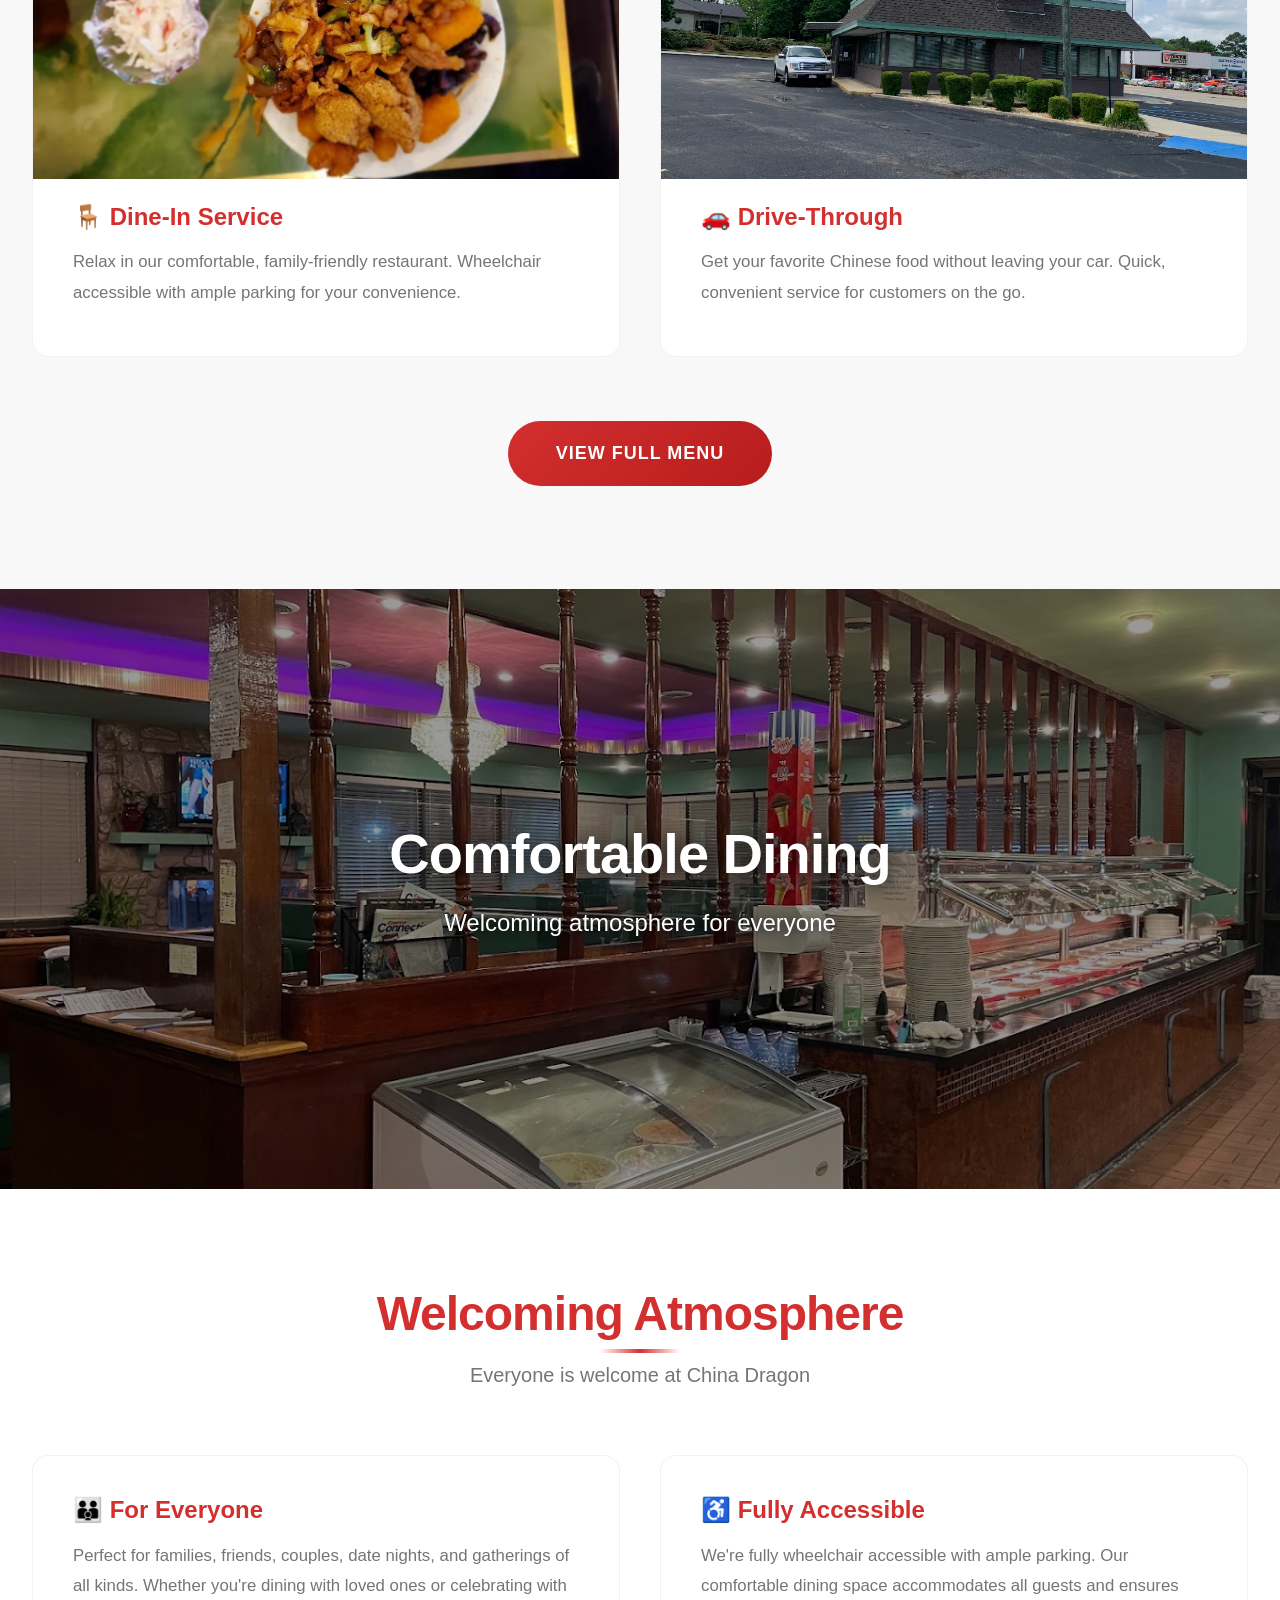
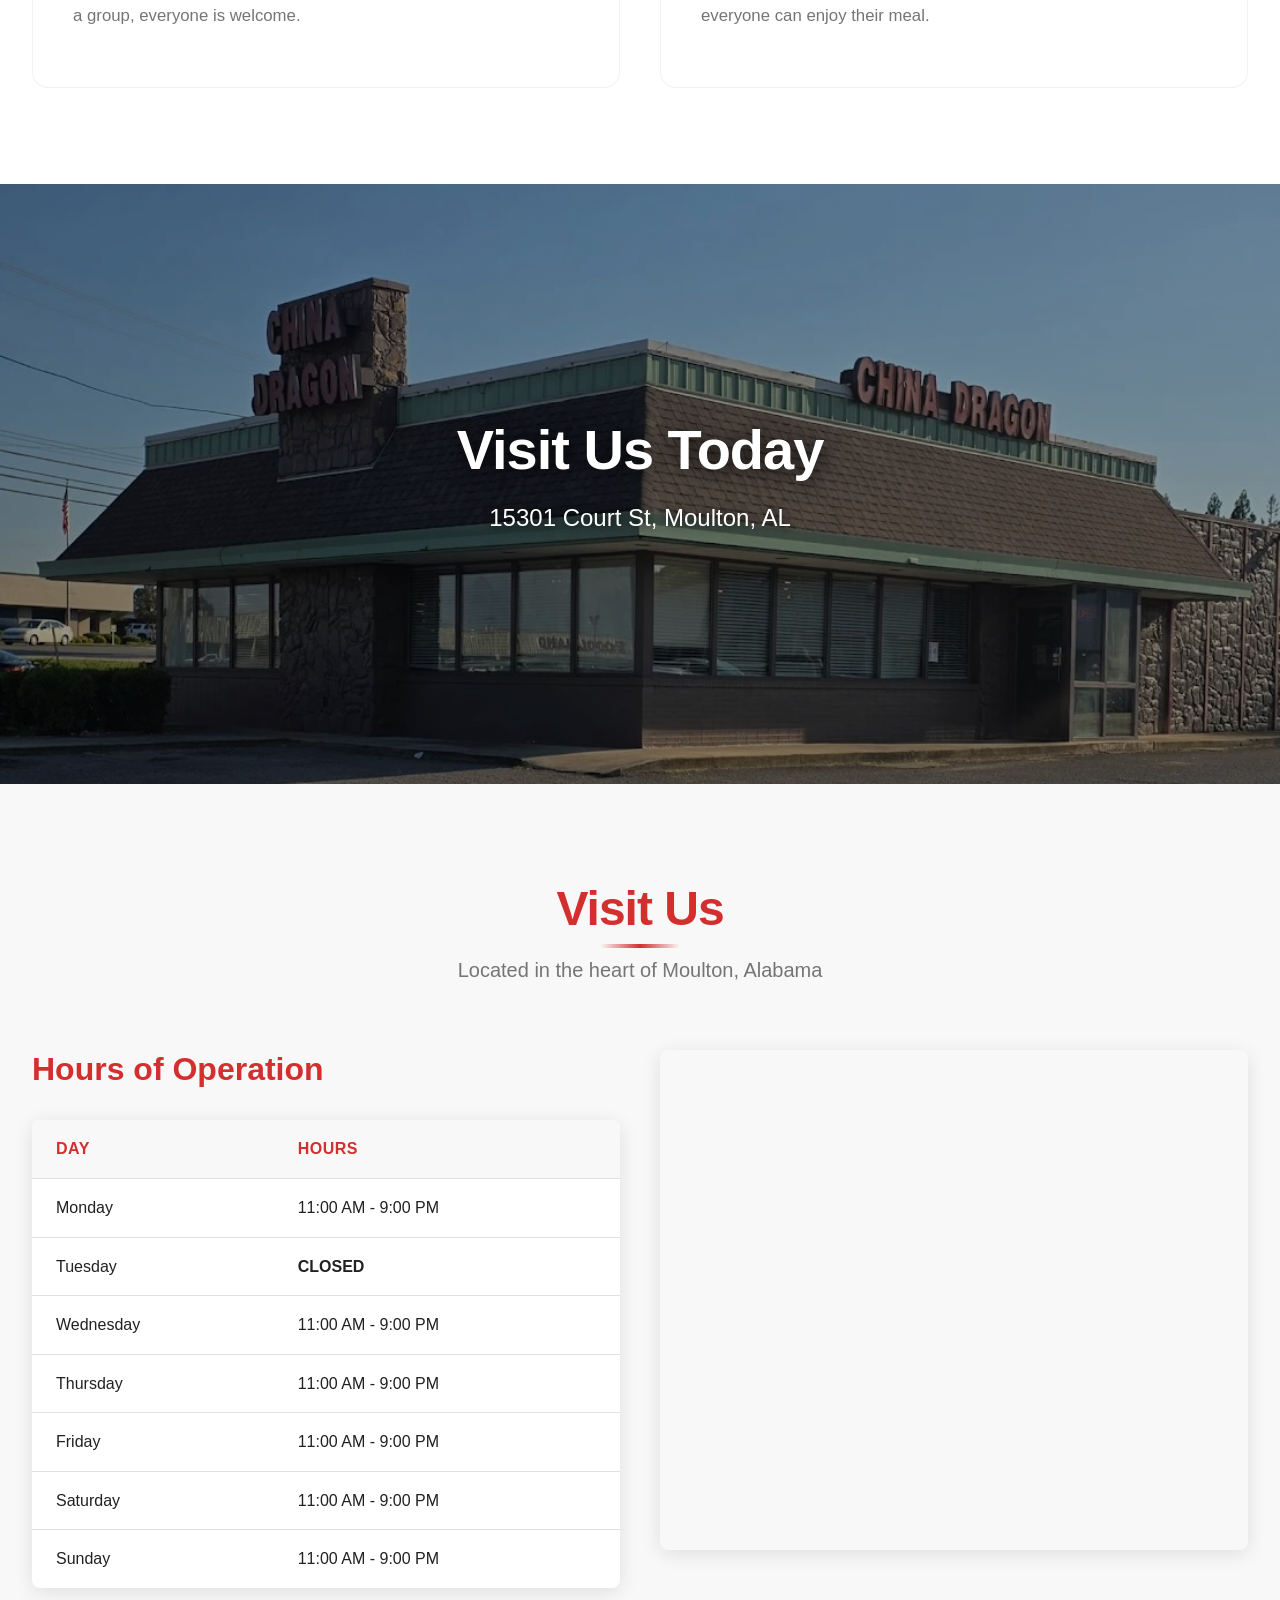
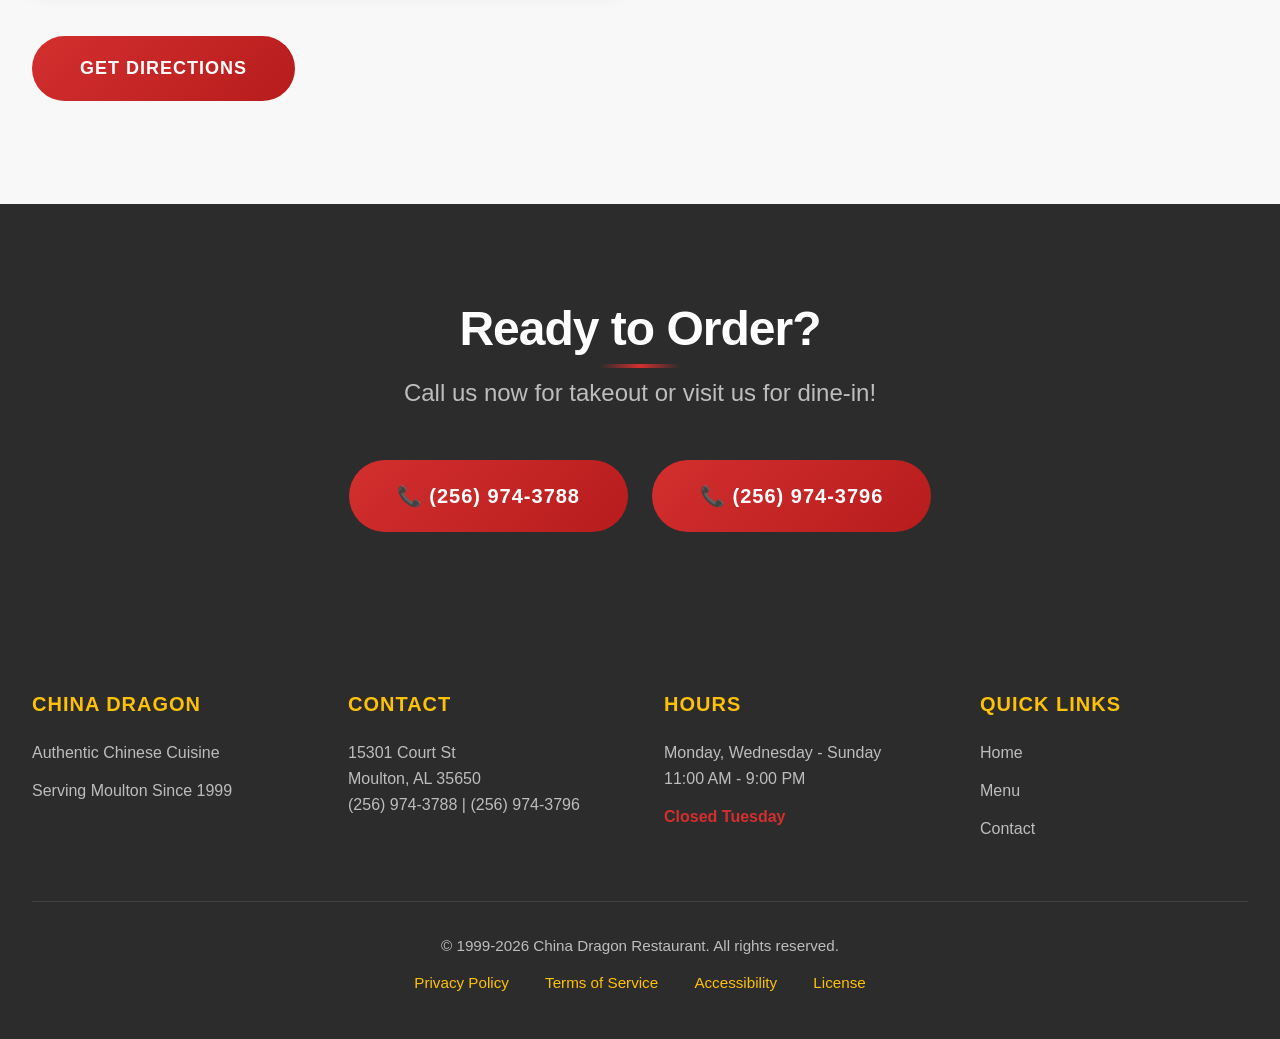
==== commit a5a156fb: "Add accessibility statement and update contact page - Created comprehensive accessibility.html page " ====
--- a/docs/index.html
+++ b/docs/index.html
@@ -10,17 +10,17 @@
     
     <!-- Open Graph / Facebook -->
     <meta property="og:type" content="website">
-    <meta property="og:url" content="https://china-dragon-al.github.io/china-dragon-moulton/">
+    <meta property="og:url" content="https://chinadragonmoulton.com/">
     <meta property="og:title" content="China Dragon Restaurant - Authentic Chinese Cuisine in Moulton, AL">
     <meta property="og:description" content="Serving Moulton's Chinese cuisine for over 25 years. Dine-in and takeout available.">
-    <meta property="og:image" content="https://china-dragon-al.github.io/china-dragon-moulton/images/og-image.jpg">
+    <meta property="og:image" content="https://chinadragonmoulton.com/images/og-image.jpg">
 
     <!-- Twitter -->
     <meta property="twitter:card" content="summary_large_image">
-    <meta property="twitter:url" content="https://china-dragon-al.github.io/china-dragon-moulton/">
+    <meta property="twitter:url" content="https://chinadragonmoulton.com/">
     <meta property="twitter:title" content="China Dragon Restaurant - Authentic Chinese Cuisine in Moulton, AL">
     <meta property="twitter:description" content="Serving Moulton's Chinese cuisine for over 25 years. Dine-in and takeout available.">
-    <meta property="twitter:image" content="https://china-dragon-al.github.io/china-dragon-moulton/images/og-image.jpg">
+    <meta property="twitter:image" content="https://chinadragonmoulton.com/images/og-image.jpg">
     
     <title>China Dragon Restaurant - Authentic Chinese Cuisine in Moulton, AL</title>
     <link rel="stylesheet" href="css/main.css">
@@ -307,6 +307,7 @@
                 <p>
                     <a href="privacy.html">Privacy Policy</a>
                     <a href="terms.html">Terms of Service</a>
+                    <a href="accessibility.html">Accessibility</a>
                     <a href="license.html">License</a>
                 </p>
             </div>
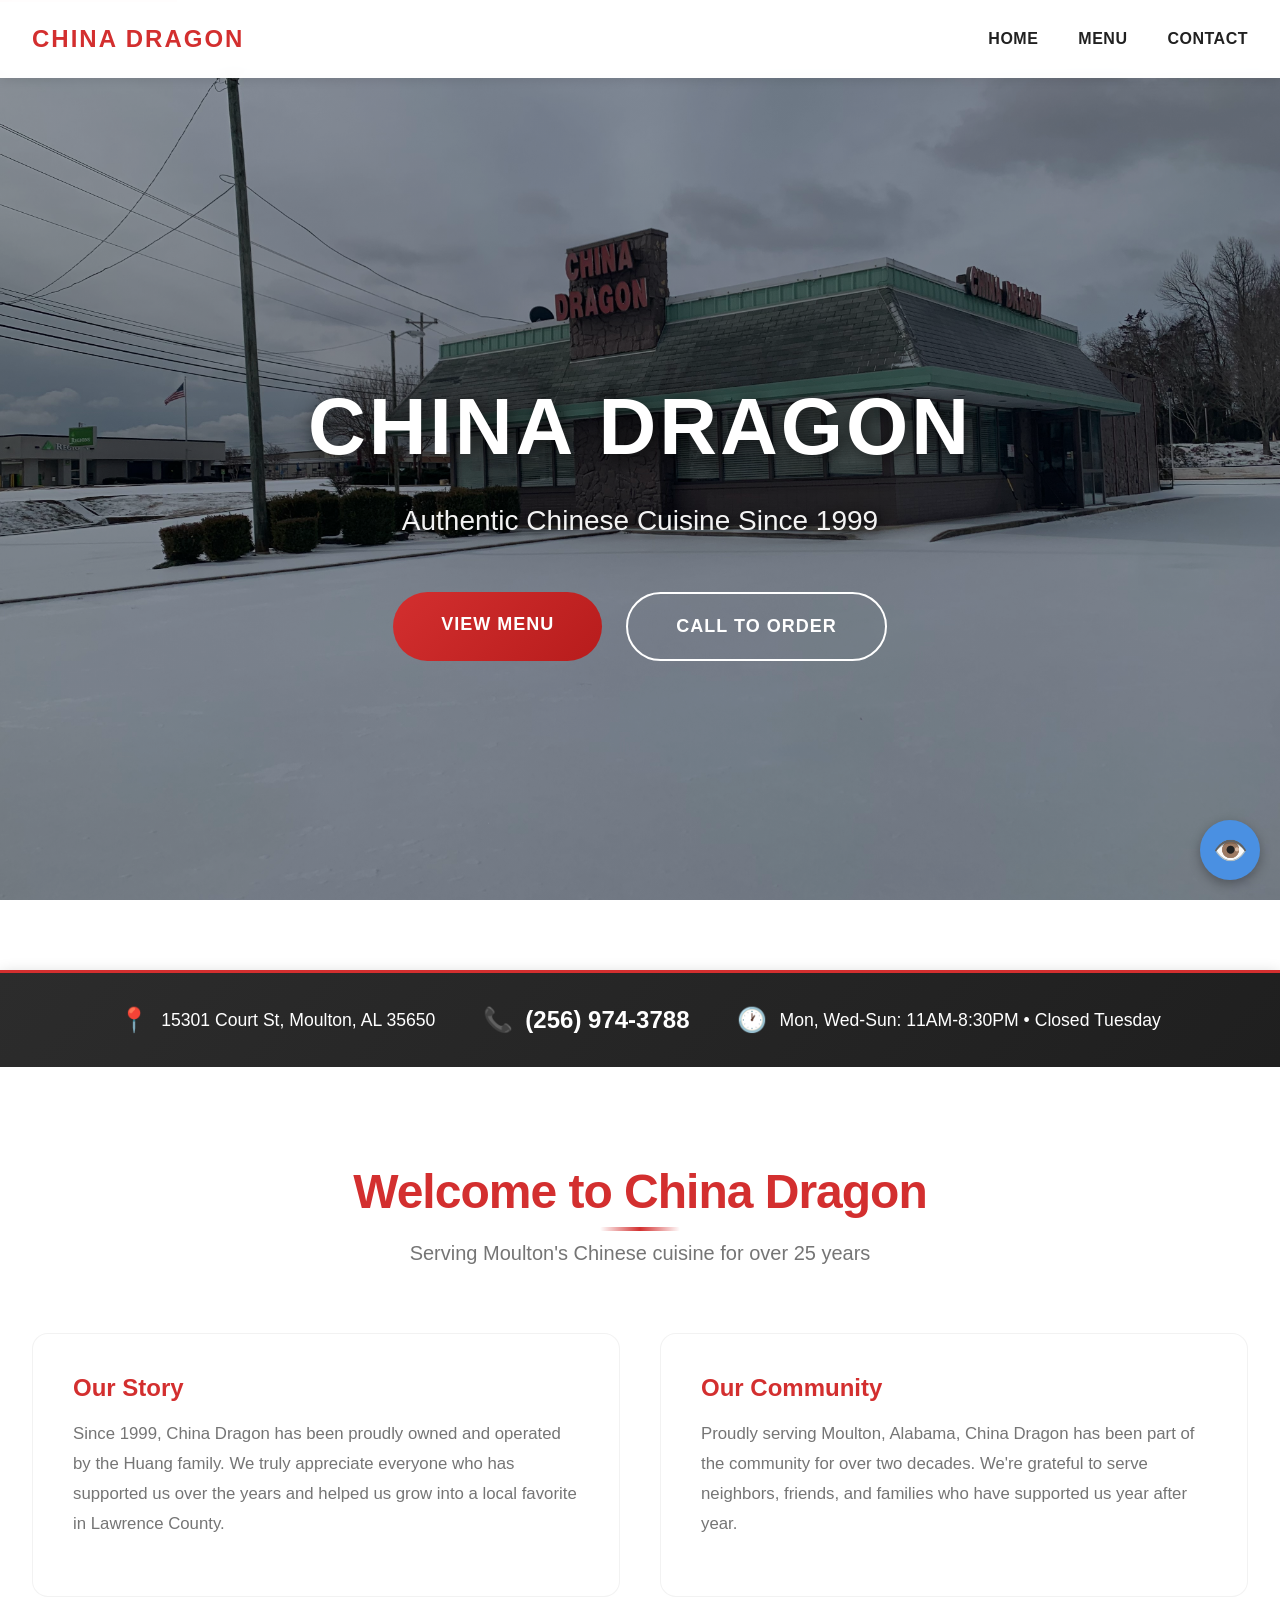
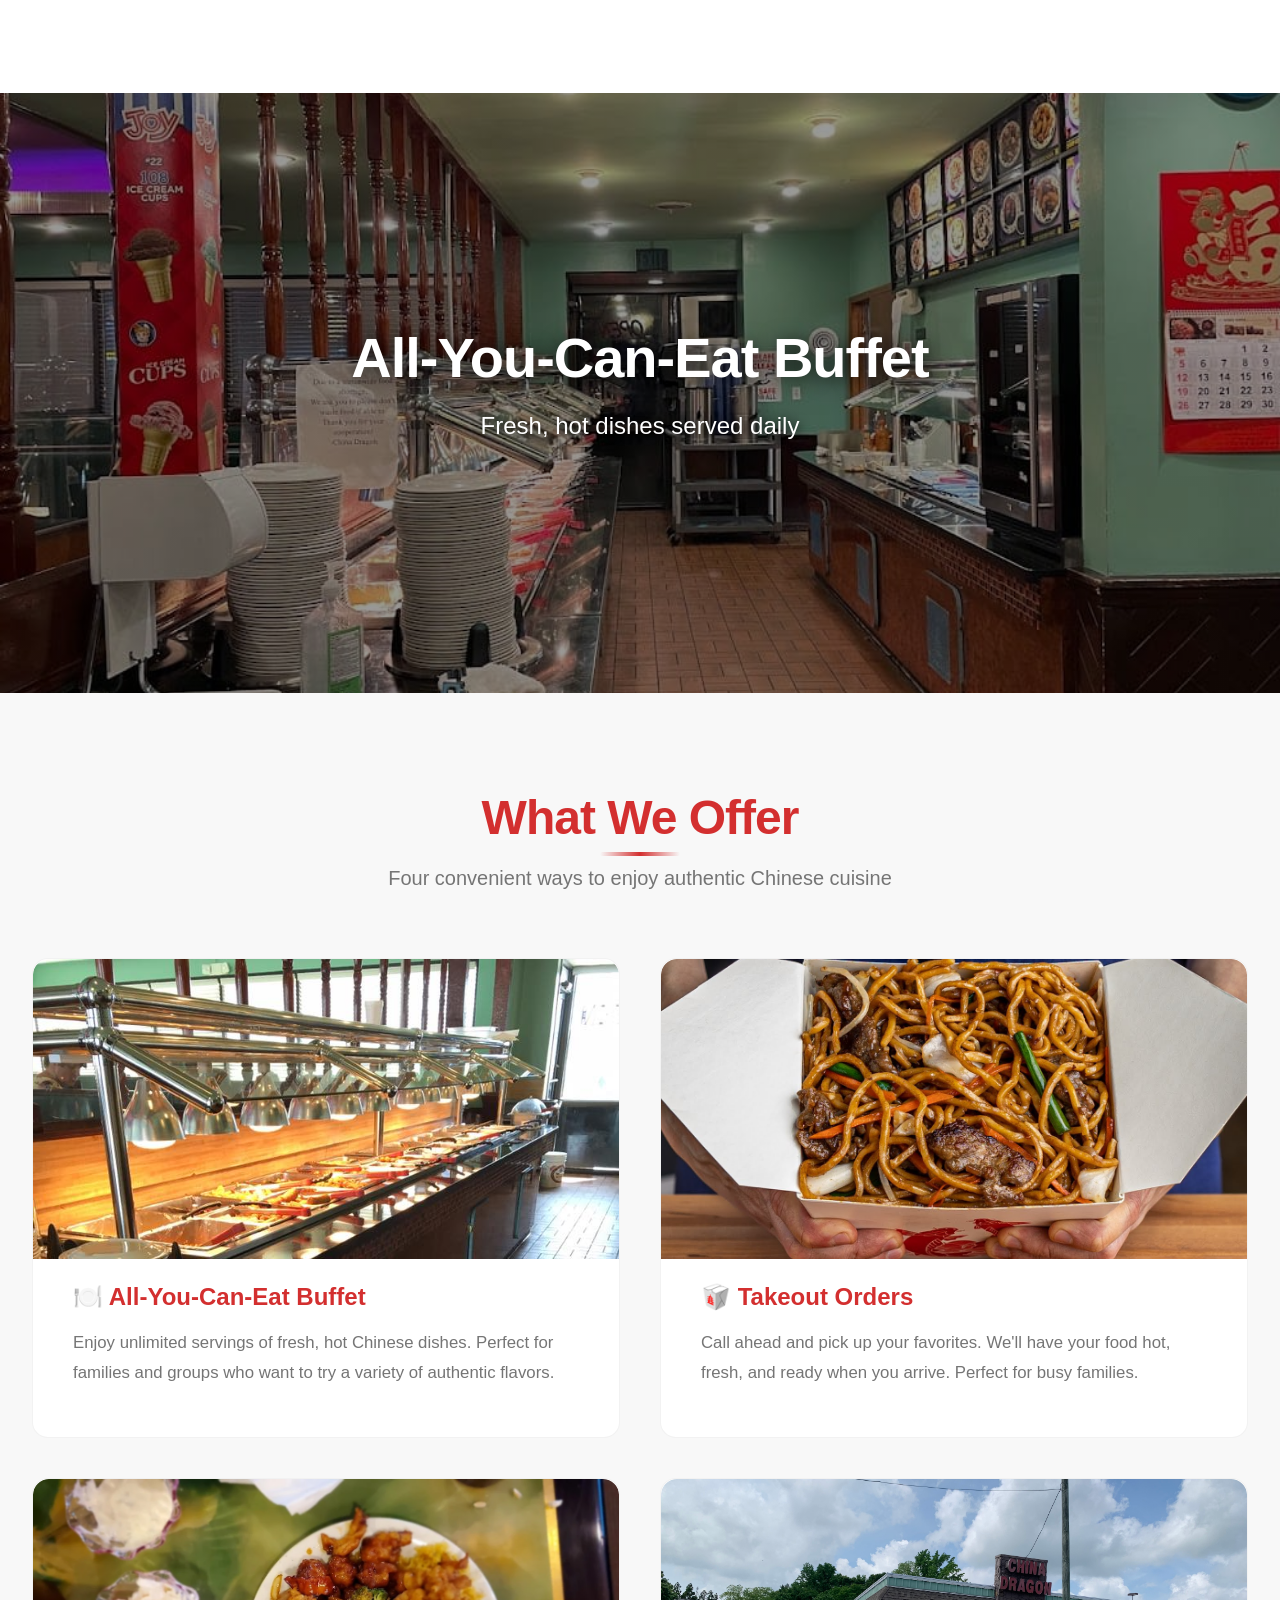
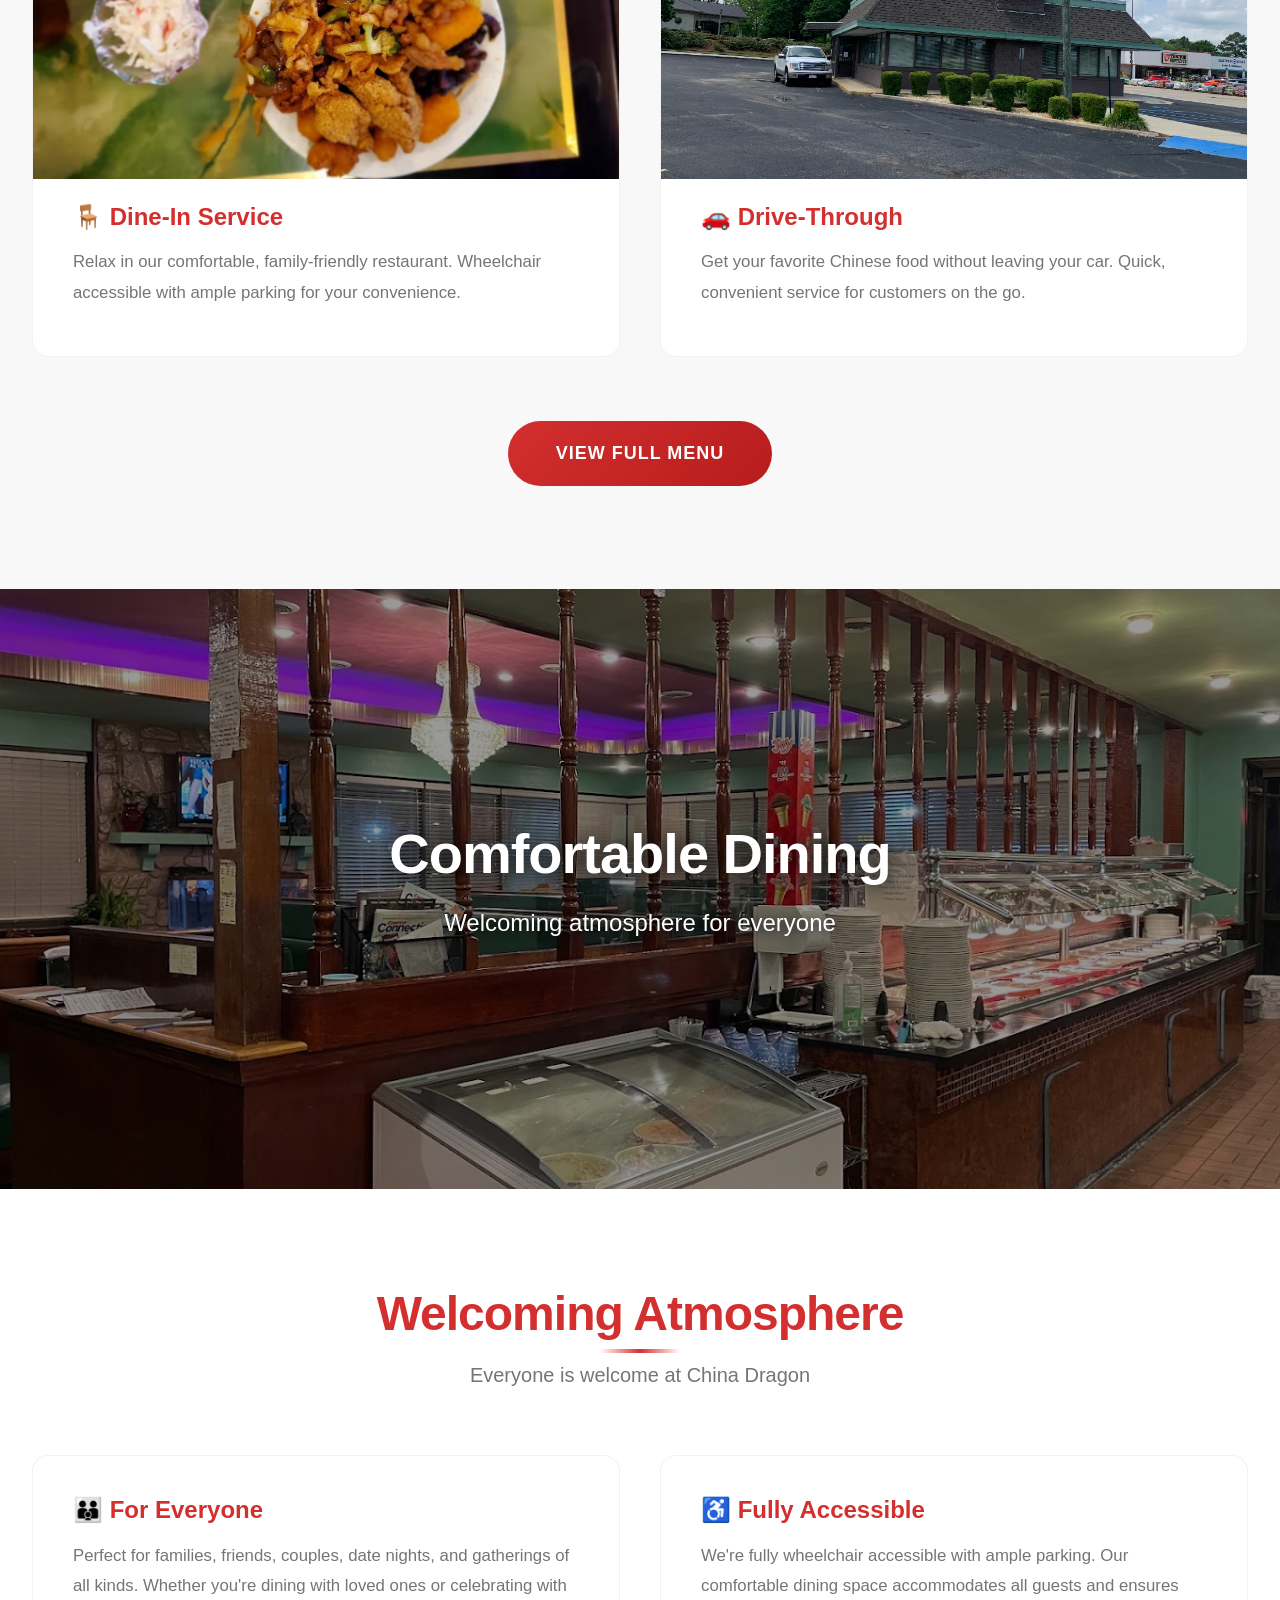
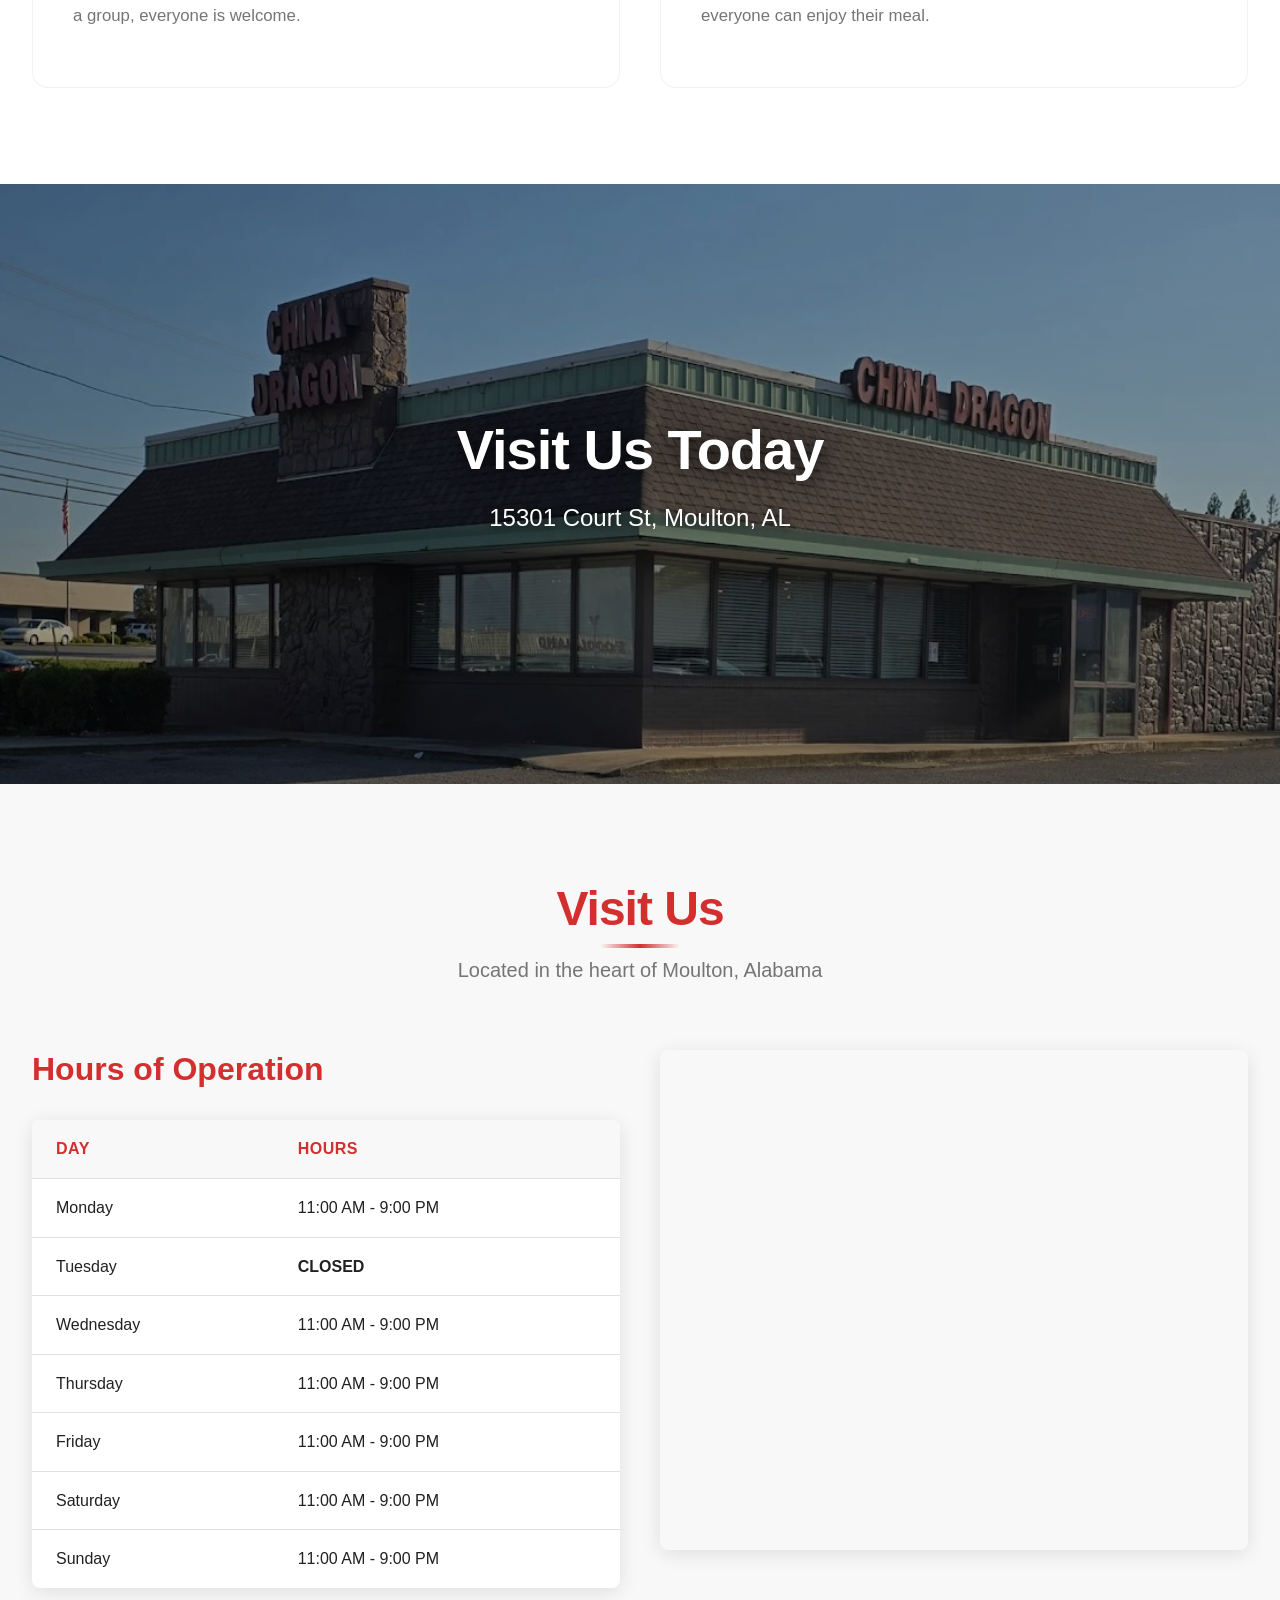
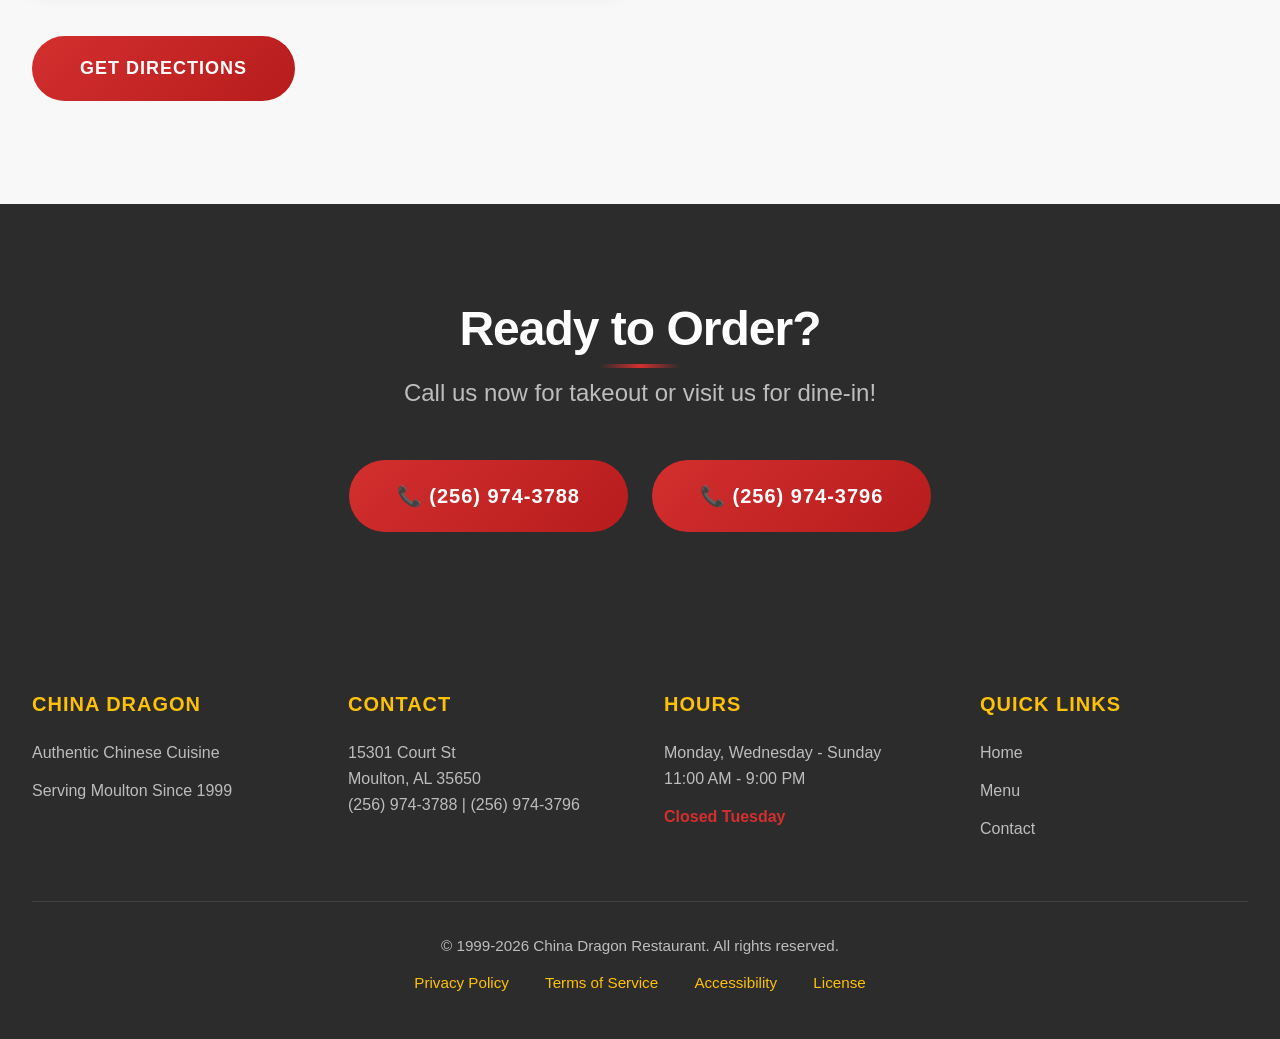
==== commit 11ecedd2: "Add accessibility widget to all pages with eye icon - Added comprehensive accessibility widget with " ====
--- a/docs/index.html
+++ b/docs/index.html
@@ -313,5 +313,68 @@
             </div>
         </div>
     </footer>
+
+    <!-- Accessibility Widget -->
+    <button id="accessibility-button" class="accessibility-button" aria-label="Open accessibility options" aria-expanded="false">
+        👁️
+    </button>
+
+    <div id="accessibility-panel" class="accessibility-panel" role="dialog" aria-labelledby="accessibility-title">
+        <div class="accessibility-panel-header">
+            <h2 id="accessibility-title">Accessibility Options</h2>
+            <button id="accessibility-close" class="accessibility-close" aria-label="Close accessibility panel">×</button>
+        </div>
+        <div class="accessibility-panel-content">
+            <div class="accessibility-section">
+                <h3>Visual Adjustments</h3>
+                <div class="accessibility-controls">
+                    <button class="accessibility-control" data-feature="highContrast" role="button" aria-pressed="false" tabindex="0">
+                        <span class="accessibility-control-icon">◐</span>
+                        <span class="accessibility-control-label">High Contrast</span>
+                    </button>
+                    <button class="accessibility-control" data-feature="grayscale" role="button" aria-pressed="false" tabindex="0">
+                        <span class="accessibility-control-icon">⚫</span>
+                        <span class="accessibility-control-label">Grayscale</span>
+                    </button>
+                    <button class="accessibility-control" data-feature="invertColors" role="button" aria-pressed="false" tabindex="0">
+                        <span class="accessibility-control-icon">⚪</span>
+                        <span class="accessibility-control-label">Invert Colors</span>
+                    </button>
+                </div>
+            </div>
+
+            <div class="accessibility-section">
+                <h3>Text & Content</h3>
+                <div class="accessibility-controls">
+                    <button class="accessibility-control" data-feature="largeText" role="button" aria-pressed="false" tabindex="0">
+                        <span class="accessibility-control-icon">A+</span>
+                        <span class="accessibility-control-label">Large Text</span>
+                    </button>
+                    <button class="accessibility-control" data-feature="readableFont" role="button" aria-pressed="false" tabindex="0">
+                        <span class="accessibility-control-icon">Aa</span>
+                        <span class="accessibility-control-label">Readable Font</span>
+                    </button>
+                    <button class="accessibility-control" data-feature="highlightLinks" role="button" aria-pressed="false" tabindex="0">
+                        <span class="accessibility-control-icon">🔗</span>
+                        <span class="accessibility-control-label">Highlight Links</span>
+                    </button>
+                </div>
+            </div>
+
+            <div class="accessibility-section">
+                <h3>Motion & Animation</h3>
+                <div class="accessibility-controls">
+                    <button class="accessibility-control" data-feature="reduceAnimations" role="button" aria-pressed="false" tabindex="0">
+                        <span class="accessibility-control-icon">⏸</span>
+                        <span class="accessibility-control-label">Reduce Motion</span>
+                    </button>
+                </div>
+            </div>
+
+            <button id="accessibility-reset" class="accessibility-reset">Reset All Settings</button>
+        </div>
+    </div>
+
+    <script src="js/accessibility.js"></script>
 </body>
 </html>
--- a/docs/css/main.css
+++ b/docs/css/main.css
@@ -172,7 +172,7 @@
                 url('../images/china-dragon-moulton-photo.jpeg');
     background-size: cover;
     background-position: center;
-    background-repeat: no-repeat;
+    background-attachment: fixed;
     display: flex;
     align-items: center;
     justify-content: center;
@@ -954,3 +954,253 @@
 }
 
 /* Made with Bob */
+
+/* ===================================
+   Accessibility Widget Styles
+   =================================== */
+
+/* Accessibility Button */
+.accessibility-button {
+    position: fixed;
+    bottom: 20px;
+    right: 20px;
+    width: 60px;
+    height: 60px;
+    background: #4A90E2;
+    border: none;
+    border-radius: 50%;
+    cursor: pointer;
+    z-index: 9999;
+    box-shadow: 0 4px 12px rgba(0, 0, 0, 0.3);
+    transition: all 0.3s ease;
+    display: flex;
+    align-items: center;
+    justify-content: center;
+    color: white;
+    font-size: 28px;
+}
+
+.accessibility-button:hover {
+    background: #357ABD;
+    transform: scale(1.1);
+}
+
+.accessibility-button:focus {
+    outline: 3px solid var(--gold);
+    outline-offset: 2px;
+}
+
+/* Accessibility Panel */
+.accessibility-panel {
+    position: fixed;
+    bottom: 90px;
+    right: 20px;
+    width: 360px;
+    max-height: 600px;
+    background: white;
+    border-radius: 12px;
+    box-shadow: 0 8px 32px rgba(0, 0, 0, 0.2);
+    z-index: 9998;
+    display: none;
+    flex-direction: column;
+    overflow: hidden;
+}
+
+.accessibility-panel.active {
+    display: flex;
+    animation: slideUp 0.3s ease;
+}
+
+@keyframes slideUp {
+    from {
+        opacity: 0;
+        transform: translateY(20px);
+    }
+    to {
+        opacity: 1;
+        transform: translateY(0);
+    }
+}
+
+/* Panel Header */
+.accessibility-panel-header {
+    background: #4A90E2;
+    color: white;
+    padding: 16px 20px;
+    display: flex;
+    justify-content: space-between;
+    align-items: center;
+}
+
+.accessibility-panel-header h2 {
+    font-size: 1.25rem;
+    margin: 0;
+}
+
+.accessibility-close {
+    background: none;
+    border: none;
+    color: white;
+    font-size: 24px;
+    cursor: pointer;
+    padding: 0;
+    width: 32px;
+    height: 32px;
+    display: flex;
+    align-items: center;
+    justify-content: center;
+    border-radius: 4px;
+    transition: background 0.2s;
+}
+
+.accessibility-close:hover {
+    background: rgba(255, 255, 255, 0.2);
+}
+
+.accessibility-close:focus {
+    outline: 2px solid white;
+    outline-offset: 2px;
+}
+
+/* Panel Content */
+.accessibility-panel-content {
+    padding: 20px;
+    overflow-y: auto;
+    flex: 1;
+}
+
+.accessibility-section {
+    margin-bottom: 24px;
+}
+
+.accessibility-section:last-child {
+    margin-bottom: 0;
+}
+
+.accessibility-section h3 {
+    font-size: 1rem;
+    margin-bottom: 12px;
+    color: #333;
+    font-weight: 600;
+}
+
+/* Control Grid */
+.accessibility-controls {
+    display: grid;
+    grid-template-columns: repeat(3, 1fr);
+    gap: 12px;
+}
+
+.accessibility-control {
+    background: #f5f5f5;
+    border: 2px solid transparent;
+    border-radius: 8px;
+    padding: 12px 8px;
+    cursor: pointer;
+    transition: all 0.2s;
+    text-align: center;
+    display: flex;
+    flex-direction: column;
+    align-items: center;
+    gap: 6px;
+}
+
+.accessibility-control:hover {
+    background: #e8e8e8;
+    border-color: #4A90E2;
+}
+
+.accessibility-control:focus {
+    outline: 2px solid #4A90E2;
+    outline-offset: 2px;
+}
+
+.accessibility-control.active {
+    background: #4A90E2;
+    color: white;
+    border-color: #357ABD;
+}
+
+.accessibility-control-icon {
+    font-size: 24px;
+}
+
+.accessibility-control-label {
+    font-size: 0.75rem;
+    font-weight: 500;
+}
+
+/* Reset Button */
+.accessibility-reset {
+    width: 100%;
+    padding: 12px;
+    background: #f44336;
+    color: white;
+    border: none;
+    border-radius: 8px;
+    font-size: 1rem;
+    font-weight: 600;
+    cursor: pointer;
+    transition: background 0.2s;
+    margin-top: 16px;
+}
+
+.accessibility-reset:hover {
+    background: #d32f2f;
+}
+
+.accessibility-reset:focus {
+    outline: 2px solid #d32f2f;
+    outline-offset: 2px;
+}
+
+/* Accessibility Features Applied */
+body.high-contrast {
+    filter: contrast(1.5);
+}
+
+body.grayscale {
+    filter: grayscale(100%);
+}
+
+body.invert-colors {
+    filter: invert(1) hue-rotate(180deg);
+}
+
+body.large-text * {
+    font-size: 1.2em !important;
+    line-height: 1.6 !important;
+}
+
+body.readable-font * {
+    font-family: 'Arial', sans-serif !important;
+}
+
+body.highlight-links a {
+    background: yellow !important;
+    color: black !important;
+    padding: 2px 4px !important;
+}
+
+body.reduce-animations * {
+    animation-duration: 0.01ms !important;
+    animation-iteration-count: 1 !important;
+    transition-duration: 0.01ms !important;
+}
+
+/* Mobile Responsive */
+@media (max-width: 768px) {
+    .accessibility-panel {
+        width: calc(100vw - 40px);
+        right: 20px;
+        left: 20px;
+        bottom: 90px;
+    }
+    
+    .accessibility-button {
+        bottom: 15px;
+        right: 15px;
+        width: 56px;
+        height: 56px;
+    }
+}
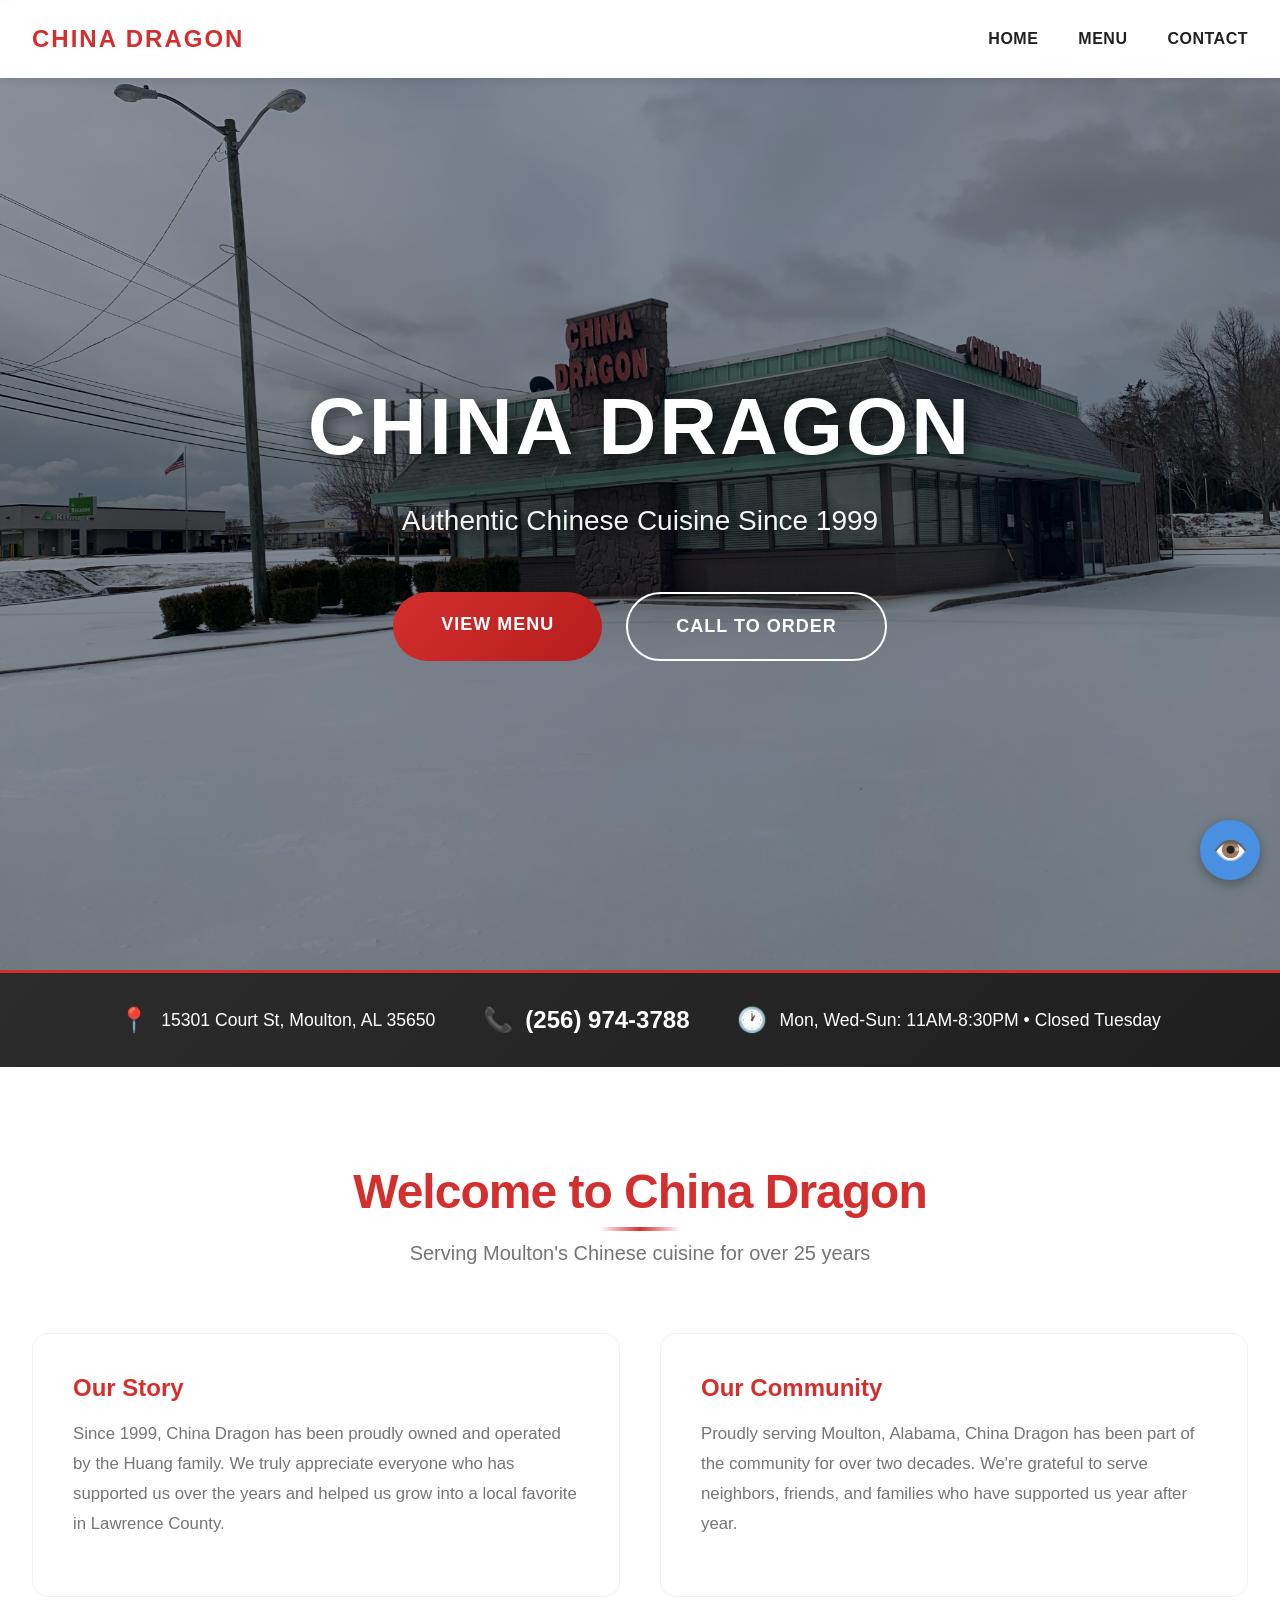
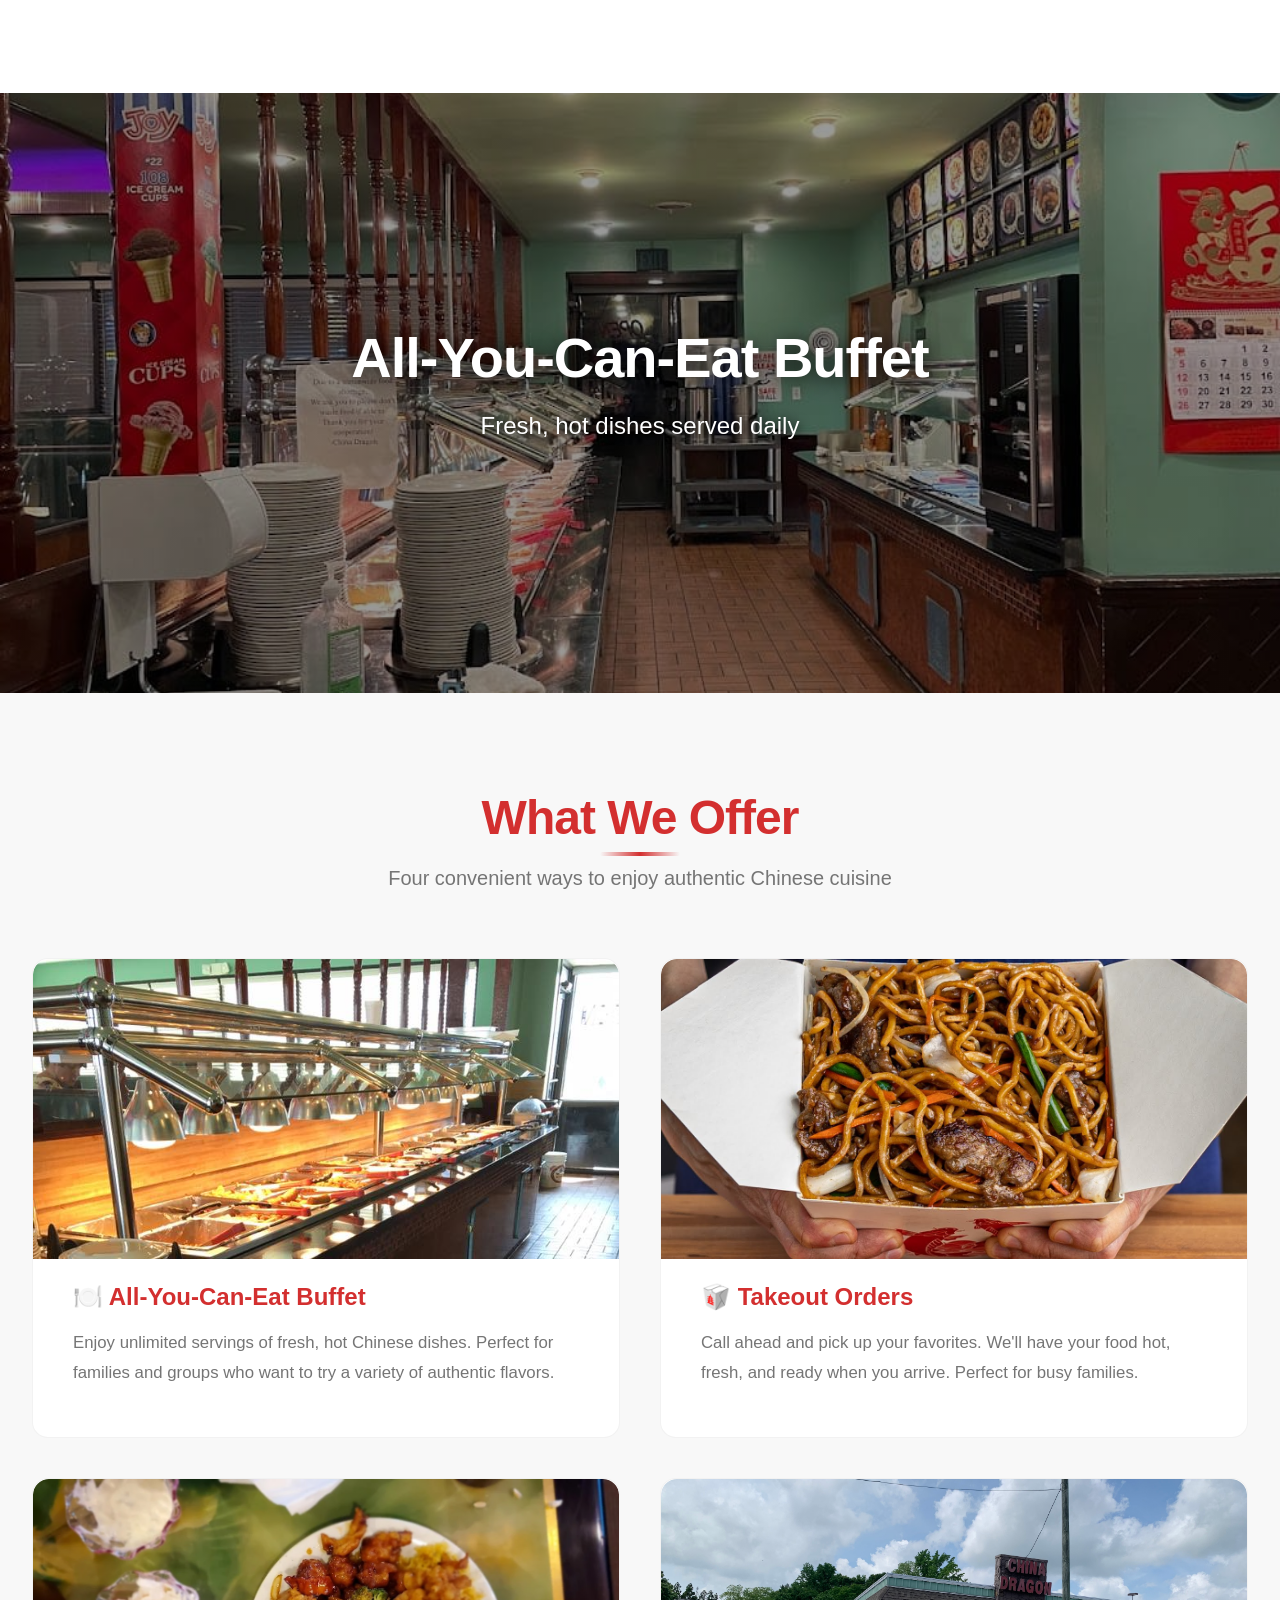
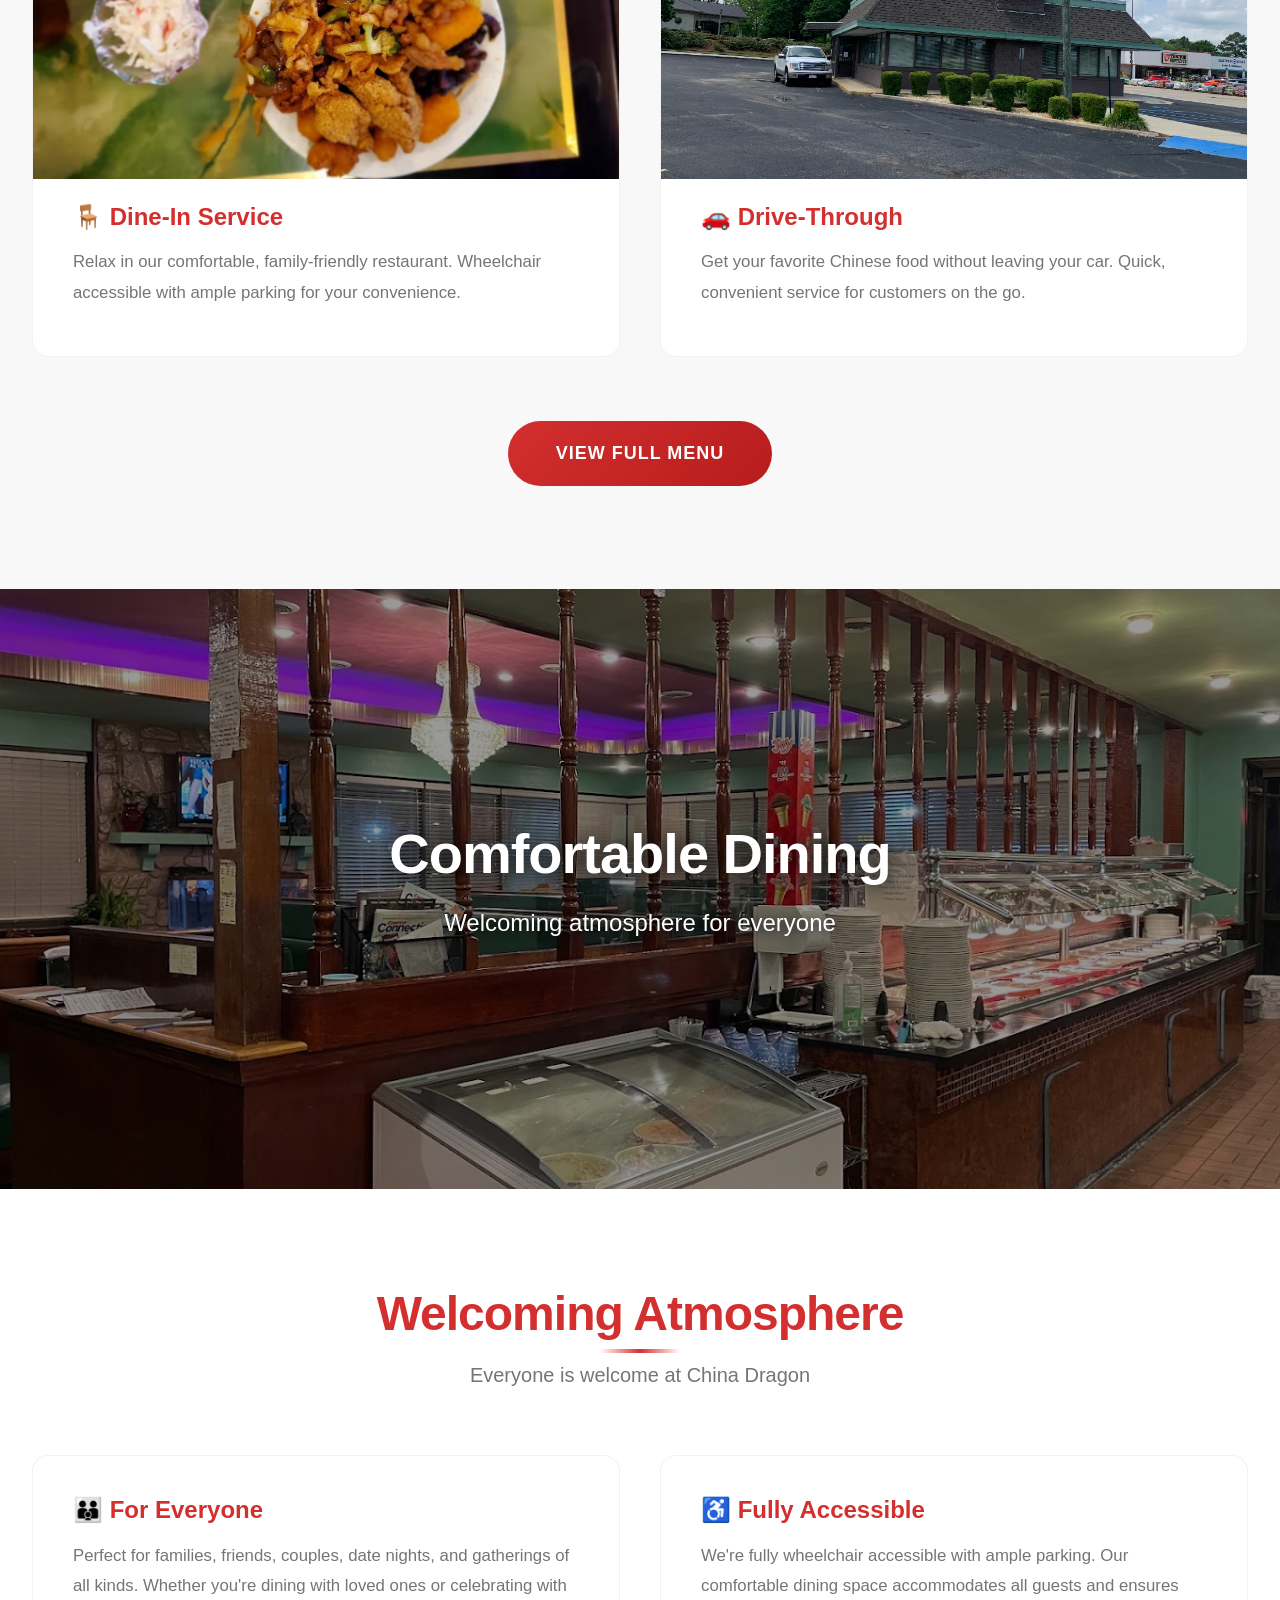
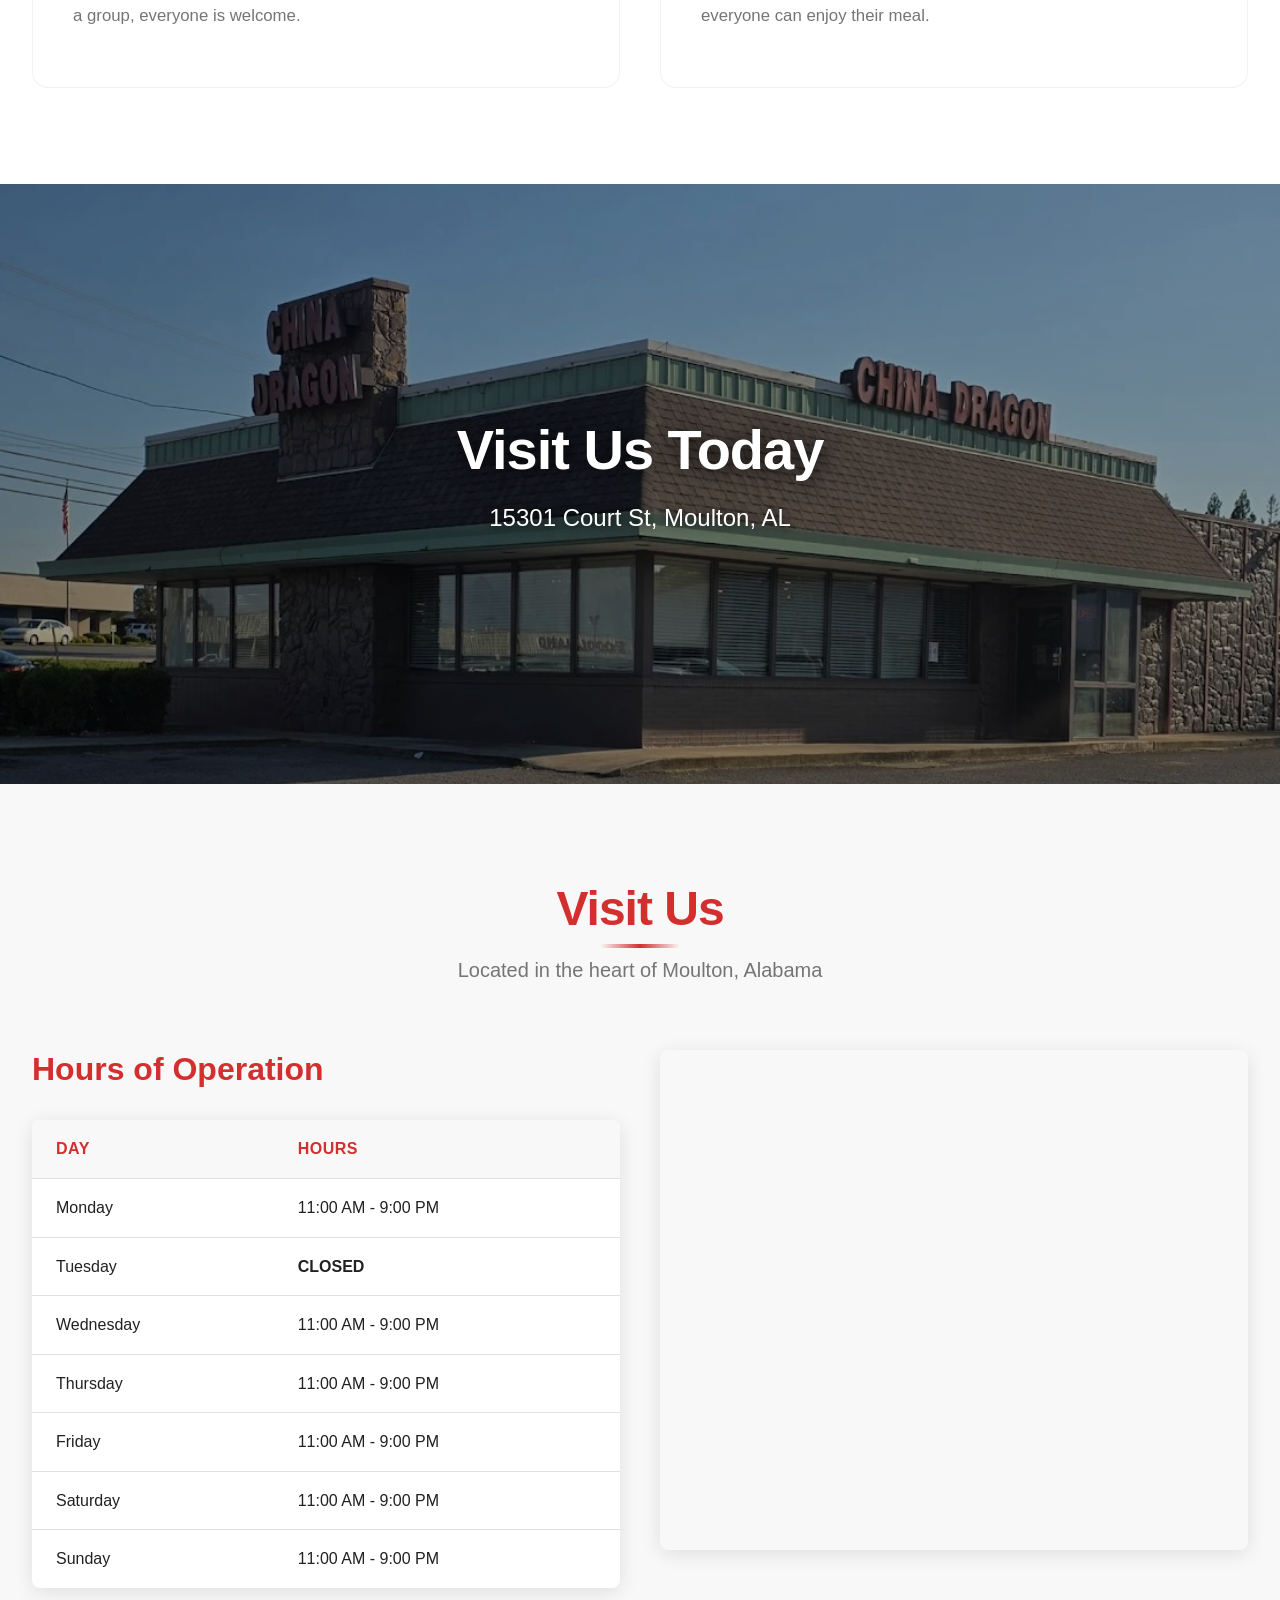
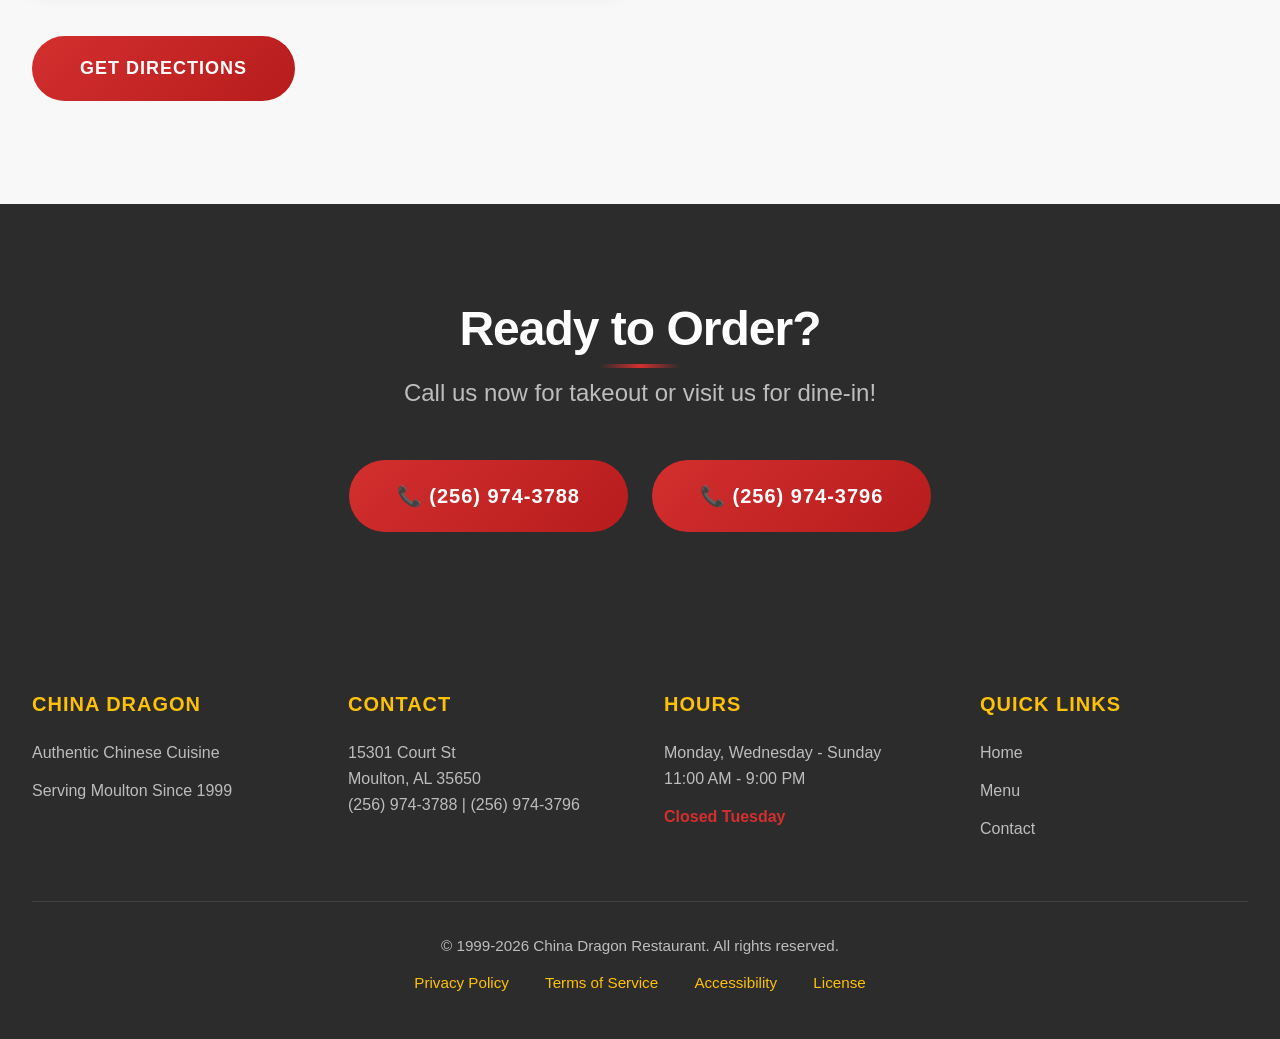
==== commit 0dddfca6: "Merge branch 'dev'" ====
--- a/docs/index.html
+++ b/docs/index.html
@@ -10,17 +10,17 @@
     
     <!-- Open Graph / Facebook -->
     <meta property="og:type" content="website">
-    <meta property="og:url" content="https://chinadragonmoulton.com/">
+    <meta property="og:url" content="https://china-dragon-al.github.io/china-dragon-moulton/">
     <meta property="og:title" content="China Dragon Restaurant - Authentic Chinese Cuisine in Moulton, AL">
     <meta property="og:description" content="Serving Moulton's Chinese cuisine for over 25 years. Dine-in and takeout available.">
-    <meta property="og:image" content="https://chinadragonmoulton.com/images/og-image.jpg">
+    <meta property="og:image" content="https://china-dragon-al.github.io/china-dragon-moulton/images/og-image.jpg">
 
     <!-- Twitter -->
     <meta property="twitter:card" content="summary_large_image">
-    <meta property="twitter:url" content="https://chinadragonmoulton.com/">
+    <meta property="twitter:url" content="https://china-dragon-al.github.io/china-dragon-moulton/">
     <meta property="twitter:title" content="China Dragon Restaurant - Authentic Chinese Cuisine in Moulton, AL">
     <meta property="twitter:description" content="Serving Moulton's Chinese cuisine for over 25 years. Dine-in and takeout available.">
-    <meta property="twitter:image" content="https://chinadragonmoulton.com/images/og-image.jpg">
+    <meta property="twitter:image" content="https://china-dragon-al.github.io/china-dragon-moulton/images/og-image.jpg">
     
     <title>China Dragon Restaurant - Authentic Chinese Cuisine in Moulton, AL</title>
     <link rel="stylesheet" href="css/main.css">
--- a/docs/css/main.css
+++ b/docs/css/main.css
@@ -172,7 +172,7 @@
                 url('../images/china-dragon-moulton-photo.jpeg');
     background-size: cover;
     background-position: center;
-    background-attachment: fixed;
+    background-repeat: no-repeat;
     display: flex;
     align-items: center;
     justify-content: center;
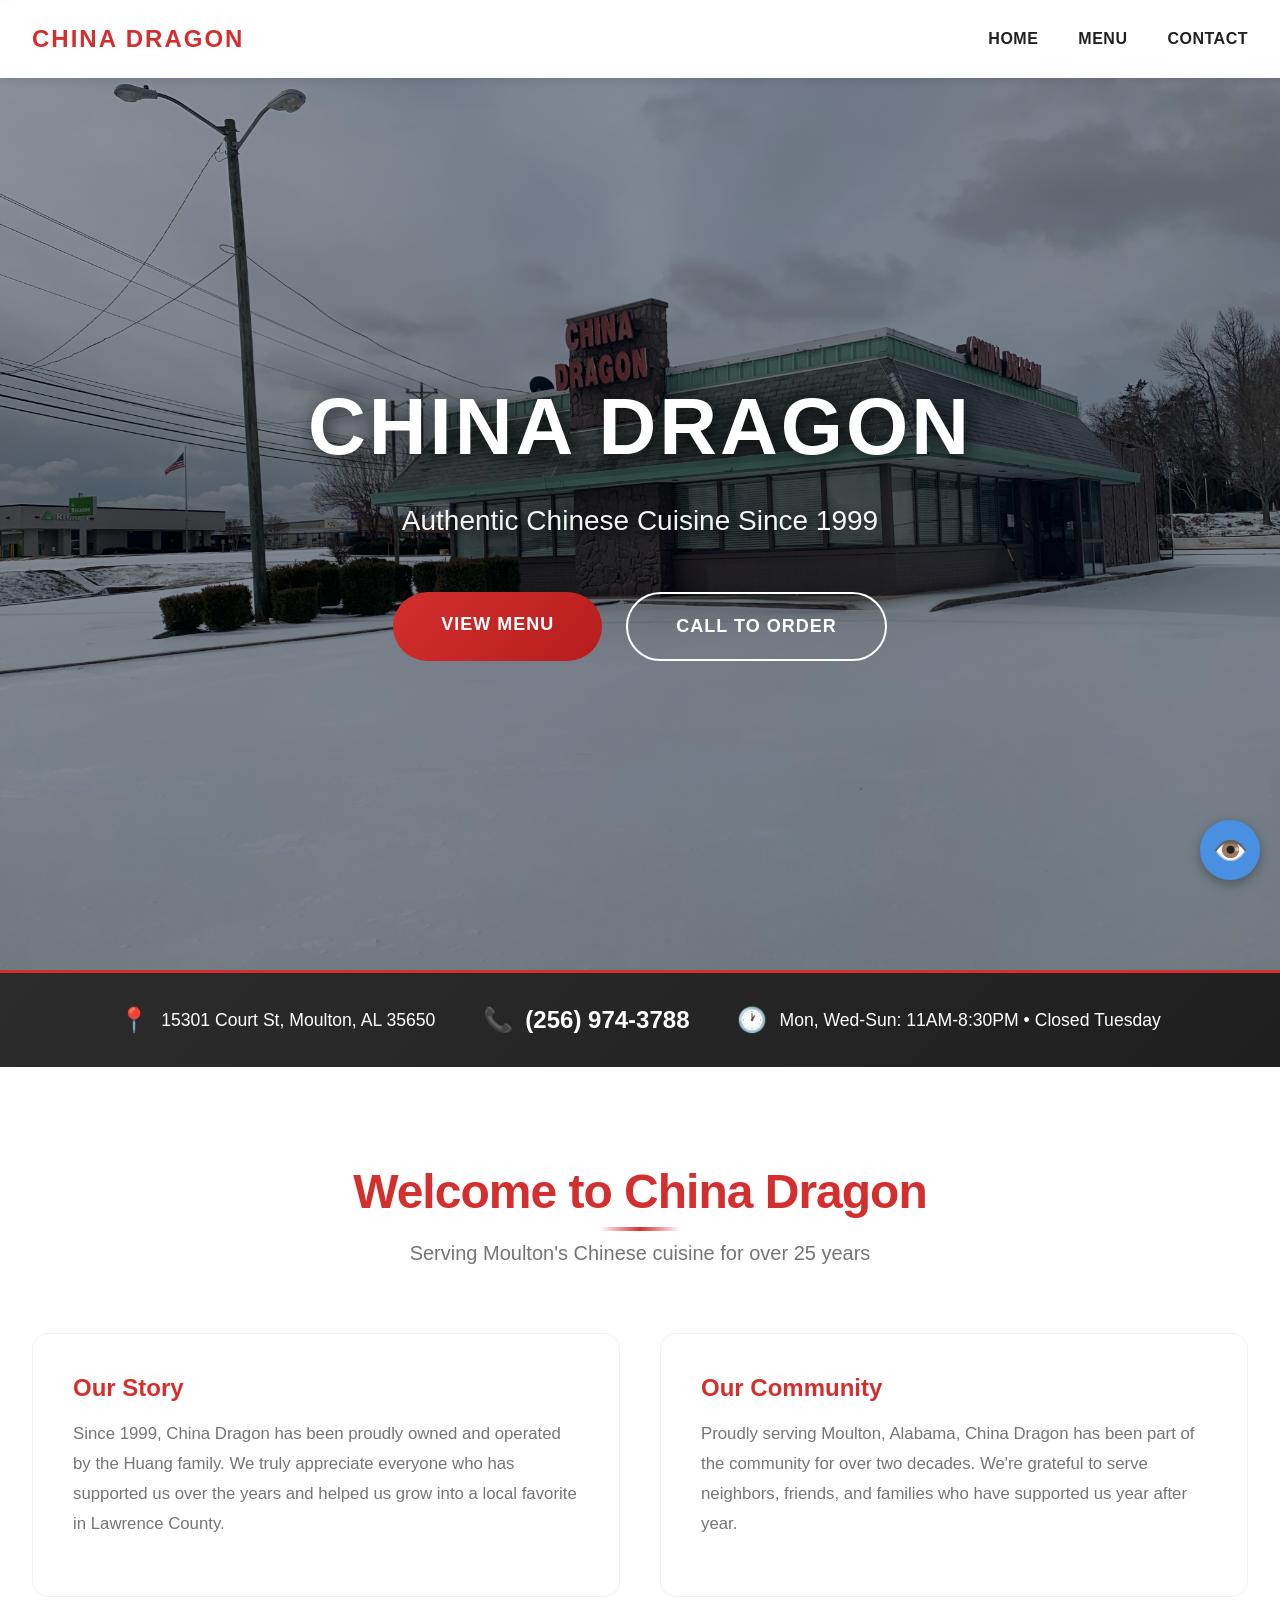
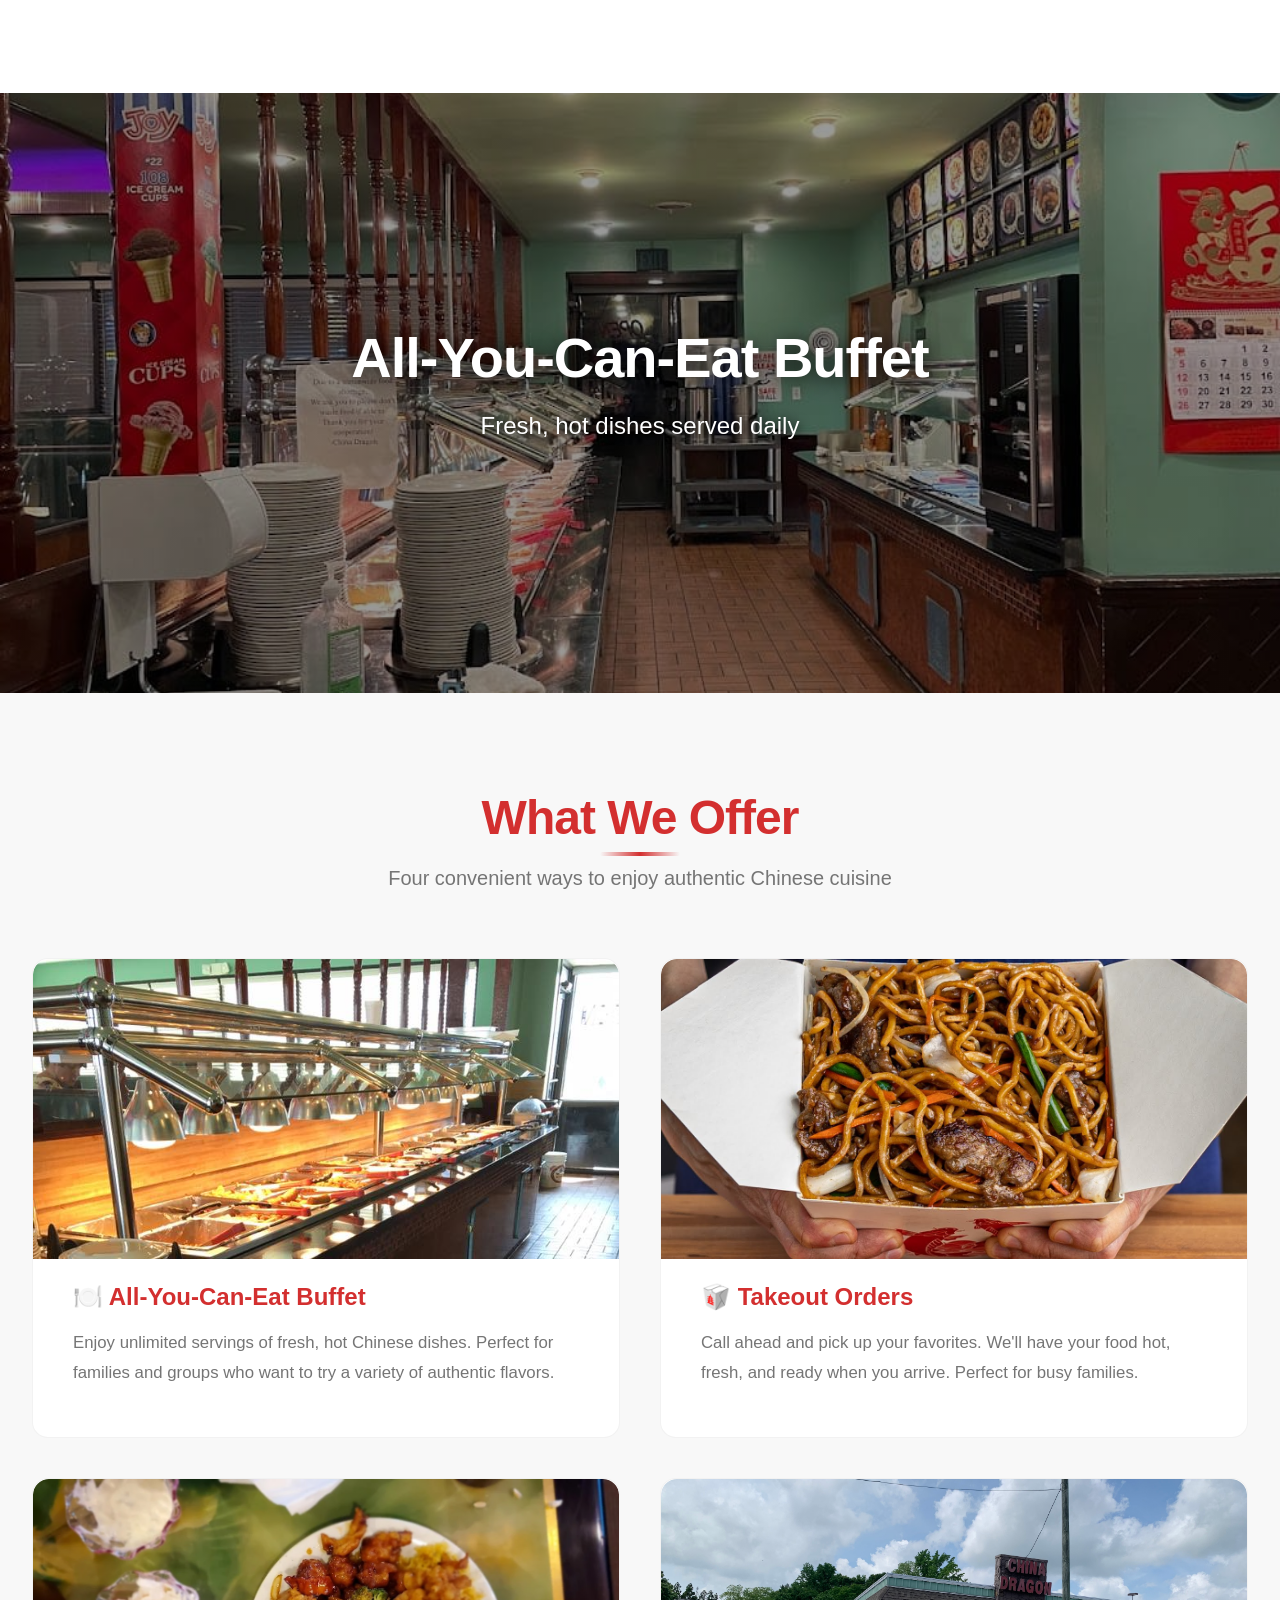
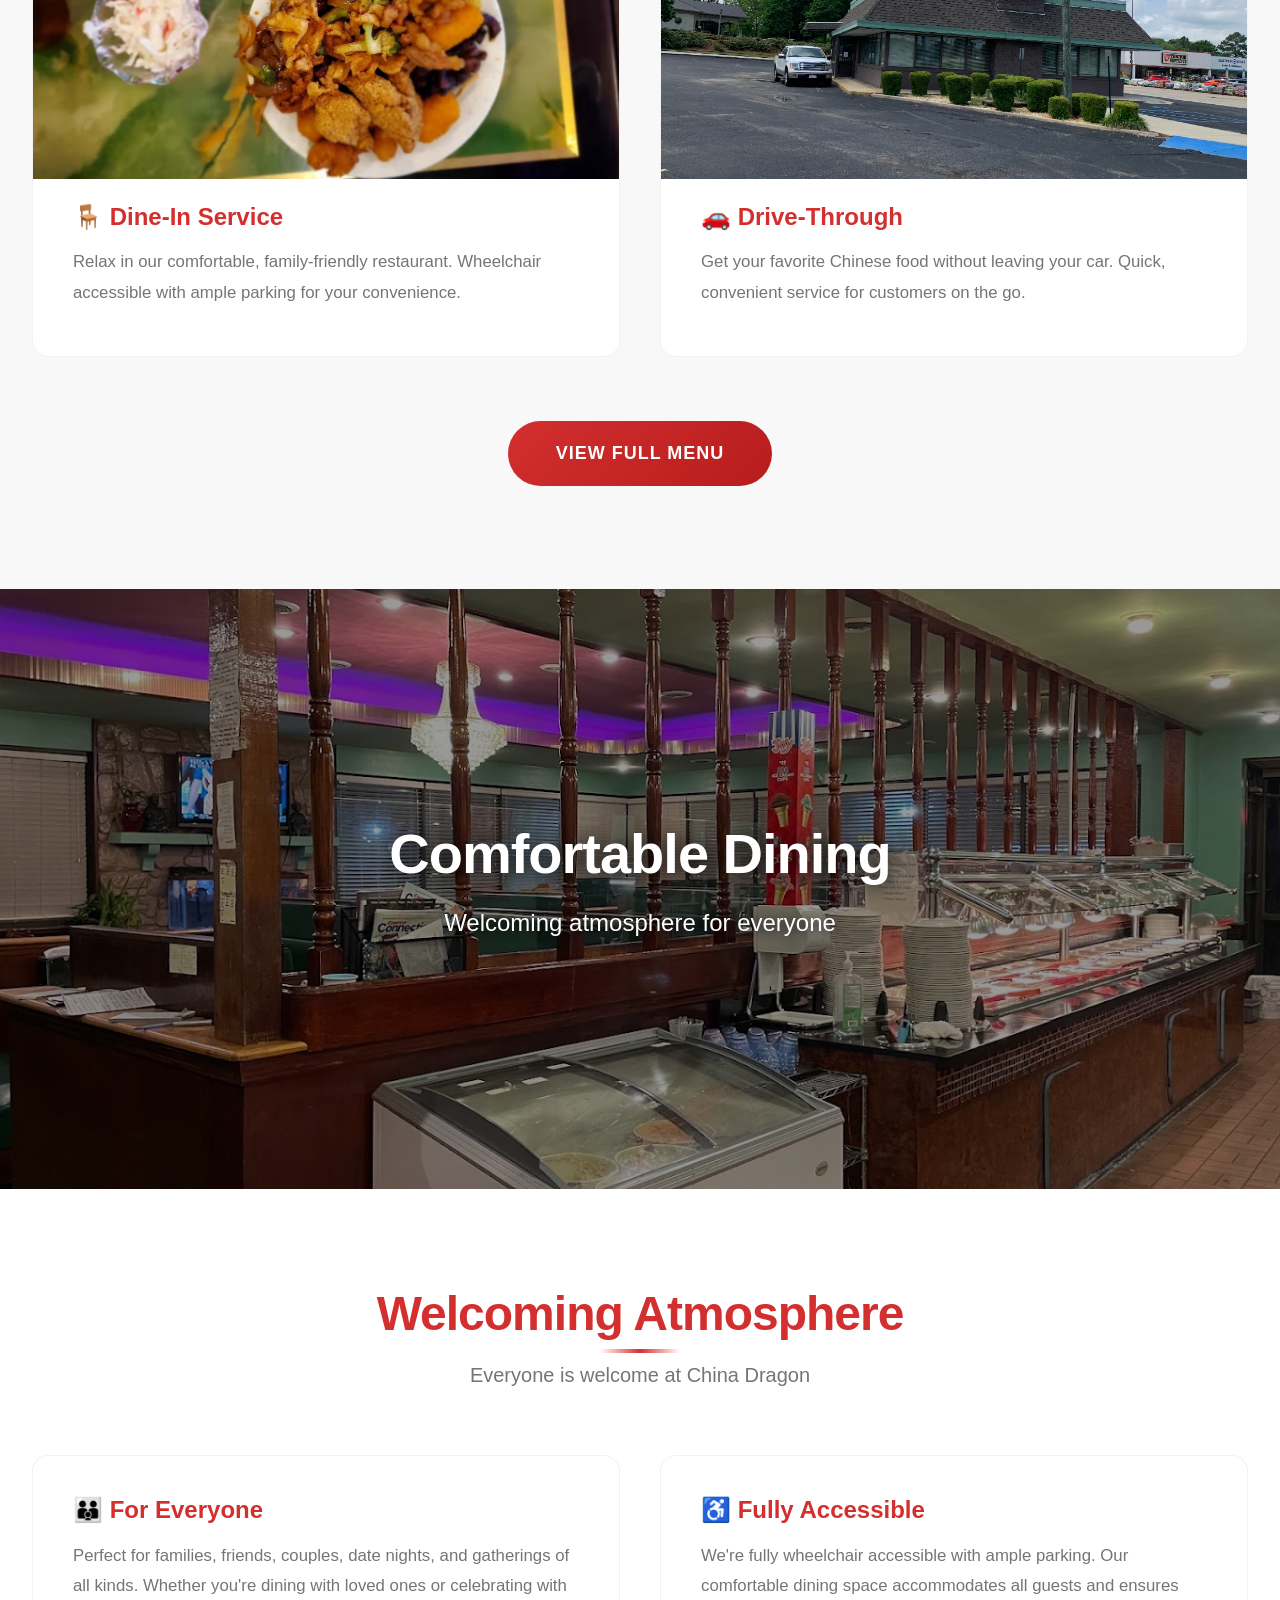
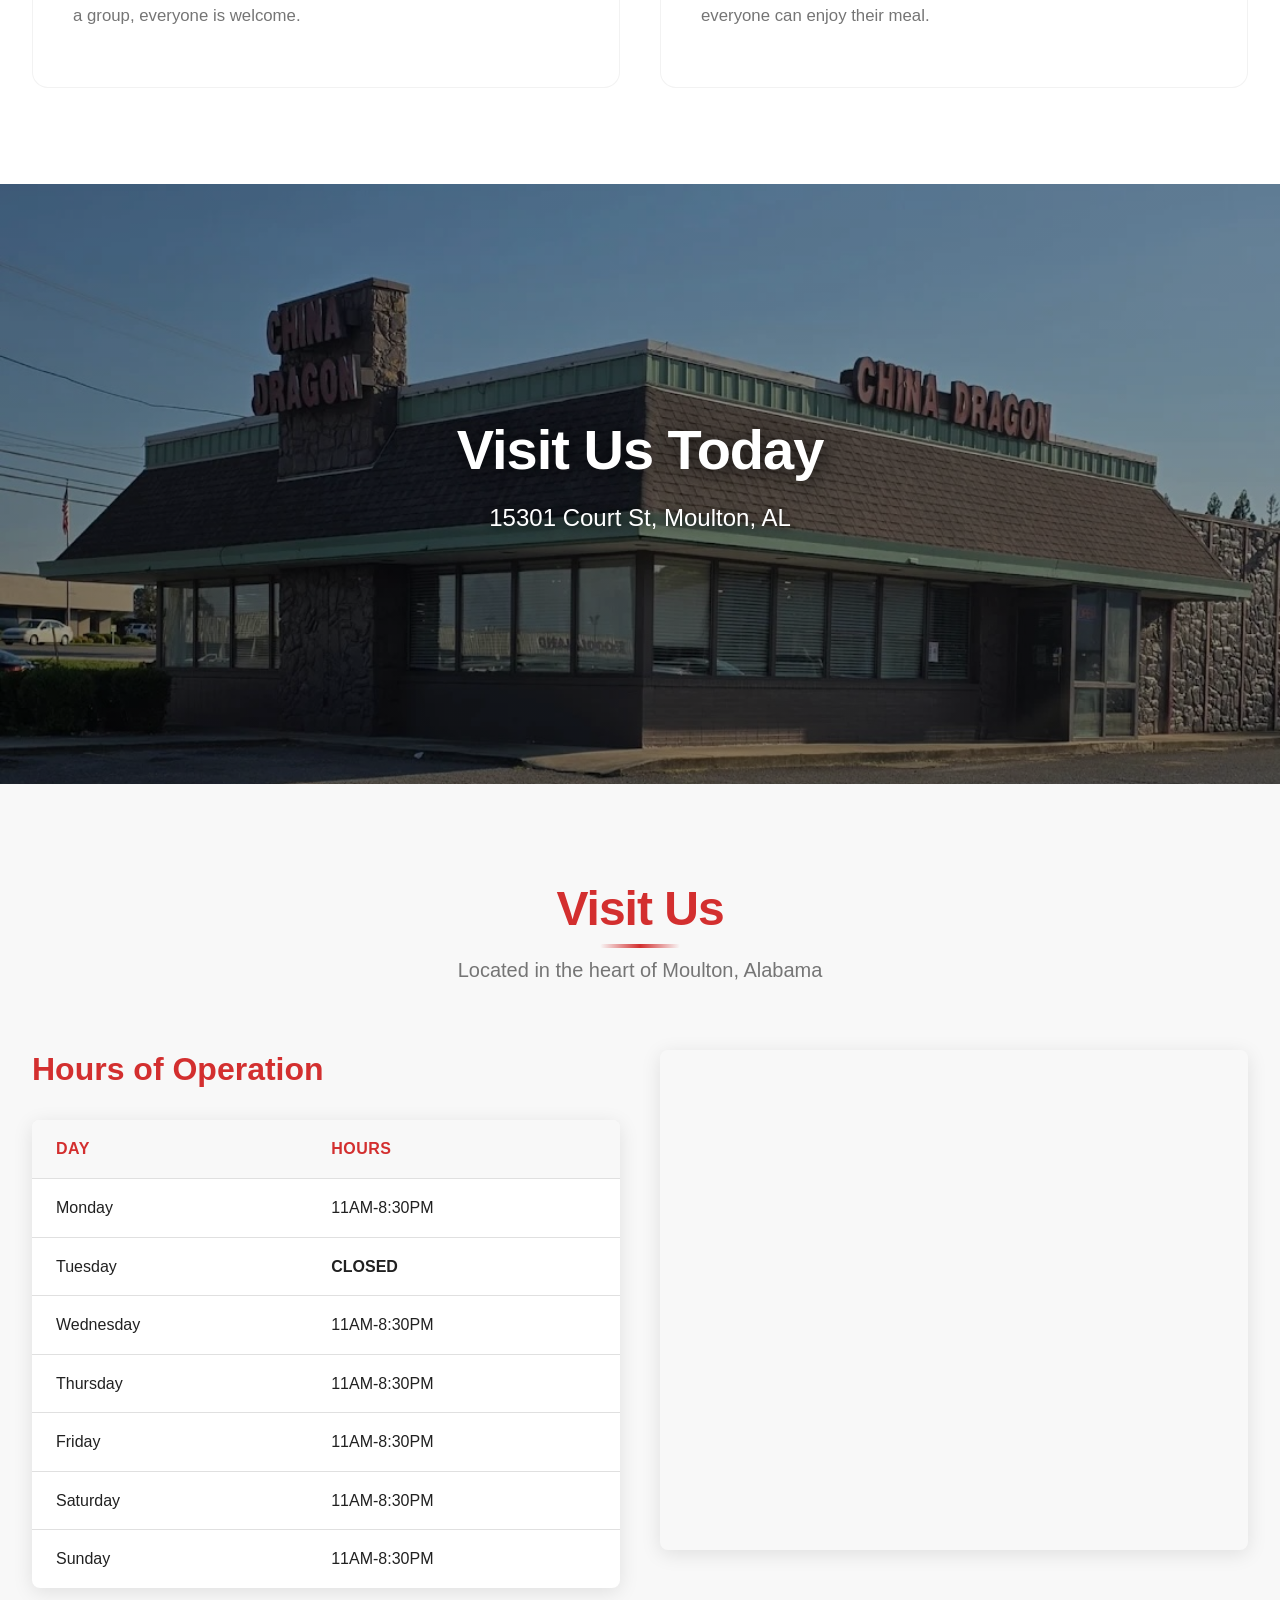
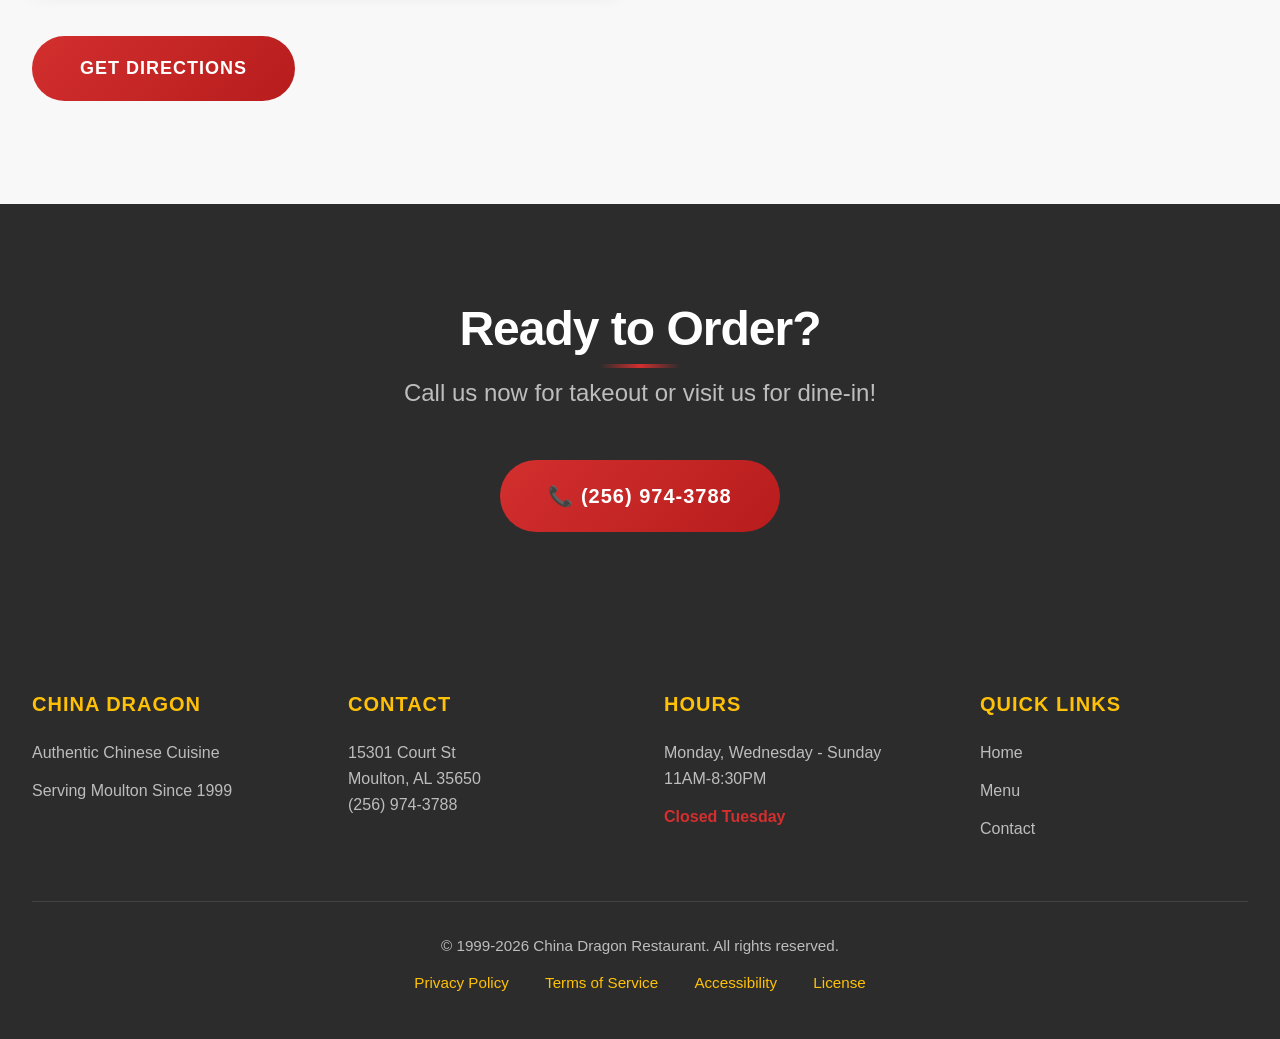
==== commit a0eefb0a: "Update all hours to 11AM-8:30PM across all pages" ====
--- a/docs/index.html
+++ b/docs/index.html
@@ -200,7 +200,7 @@
                             <tbody>
                                 <tr>
                                     <td>Monday</td>
-                                    <td>11:00 AM - 9:00 PM</td>
+                                    <td>11AM-8:30PM</td>
                                 </tr>
                                 <tr>
                                     <td>Tuesday</td>
@@ -208,23 +208,23 @@
                                 </tr>
                                 <tr>
                                     <td>Wednesday</td>
-                                    <td>11:00 AM - 9:00 PM</td>
+                                    <td>11AM-8:30PM</td>
                                 </tr>
                                 <tr>
                                     <td>Thursday</td>
-                                    <td>11:00 AM - 9:00 PM</td>
+                                    <td>11AM-8:30PM</td>
                                 </tr>
                                 <tr>
                                     <td>Friday</td>
-                                    <td>11:00 AM - 9:00 PM</td>
+                                    <td>11AM-8:30PM</td>
                                 </tr>
                                 <tr>
                                     <td>Saturday</td>
-                                    <td>11:00 AM - 9:00 PM</td>
+                                    <td>11AM-8:30PM</td>
                                 </tr>
                                 <tr>
                                     <td>Sunday</td>
-                                    <td>11:00 AM - 9:00 PM</td>
+                                    <td>11AM-8:30PM</td>
                                 </tr>
                             </tbody>
                         </table>
@@ -258,9 +258,6 @@
                     <a href="tel:+12569743788" class="btn btn-primary" style="font-size: 1.25rem; padding: 1.25rem 3rem;">
                         📞 (256) 974-3788
                     </a>
-                    <a href="tel:+12569743796" class="btn btn-primary" style="font-size: 1.25rem; padding: 1.25rem 3rem;">
-                        📞 (256) 974-3796
-                    </a>
                 </div>
             </div>
         </section>
@@ -281,7 +278,7 @@
                     <address style="font-style: normal;">
                         15301 Court St<br>
                         Moulton, AL 35650<br>
-                        <a href="tel:+12569743788">(256) 974-3788</a> | <a href="tel:+12569743796">(256) 974-3796</a>
+                        <a href="tel:+12569743788">(256) 974-3788</a>
                     </address>
                 </div>
                 
@@ -289,7 +286,7 @@
                     <h3>Hours</h3>
                     <p>
                         Monday, Wednesday - Sunday<br>
-                        11:00 AM - 9:00 PM
+                        11AM-8:30PM
                     </p>
                     <p style="color: var(--primary-red); font-weight: 600;">Closed Tuesday</p>
                 </div>
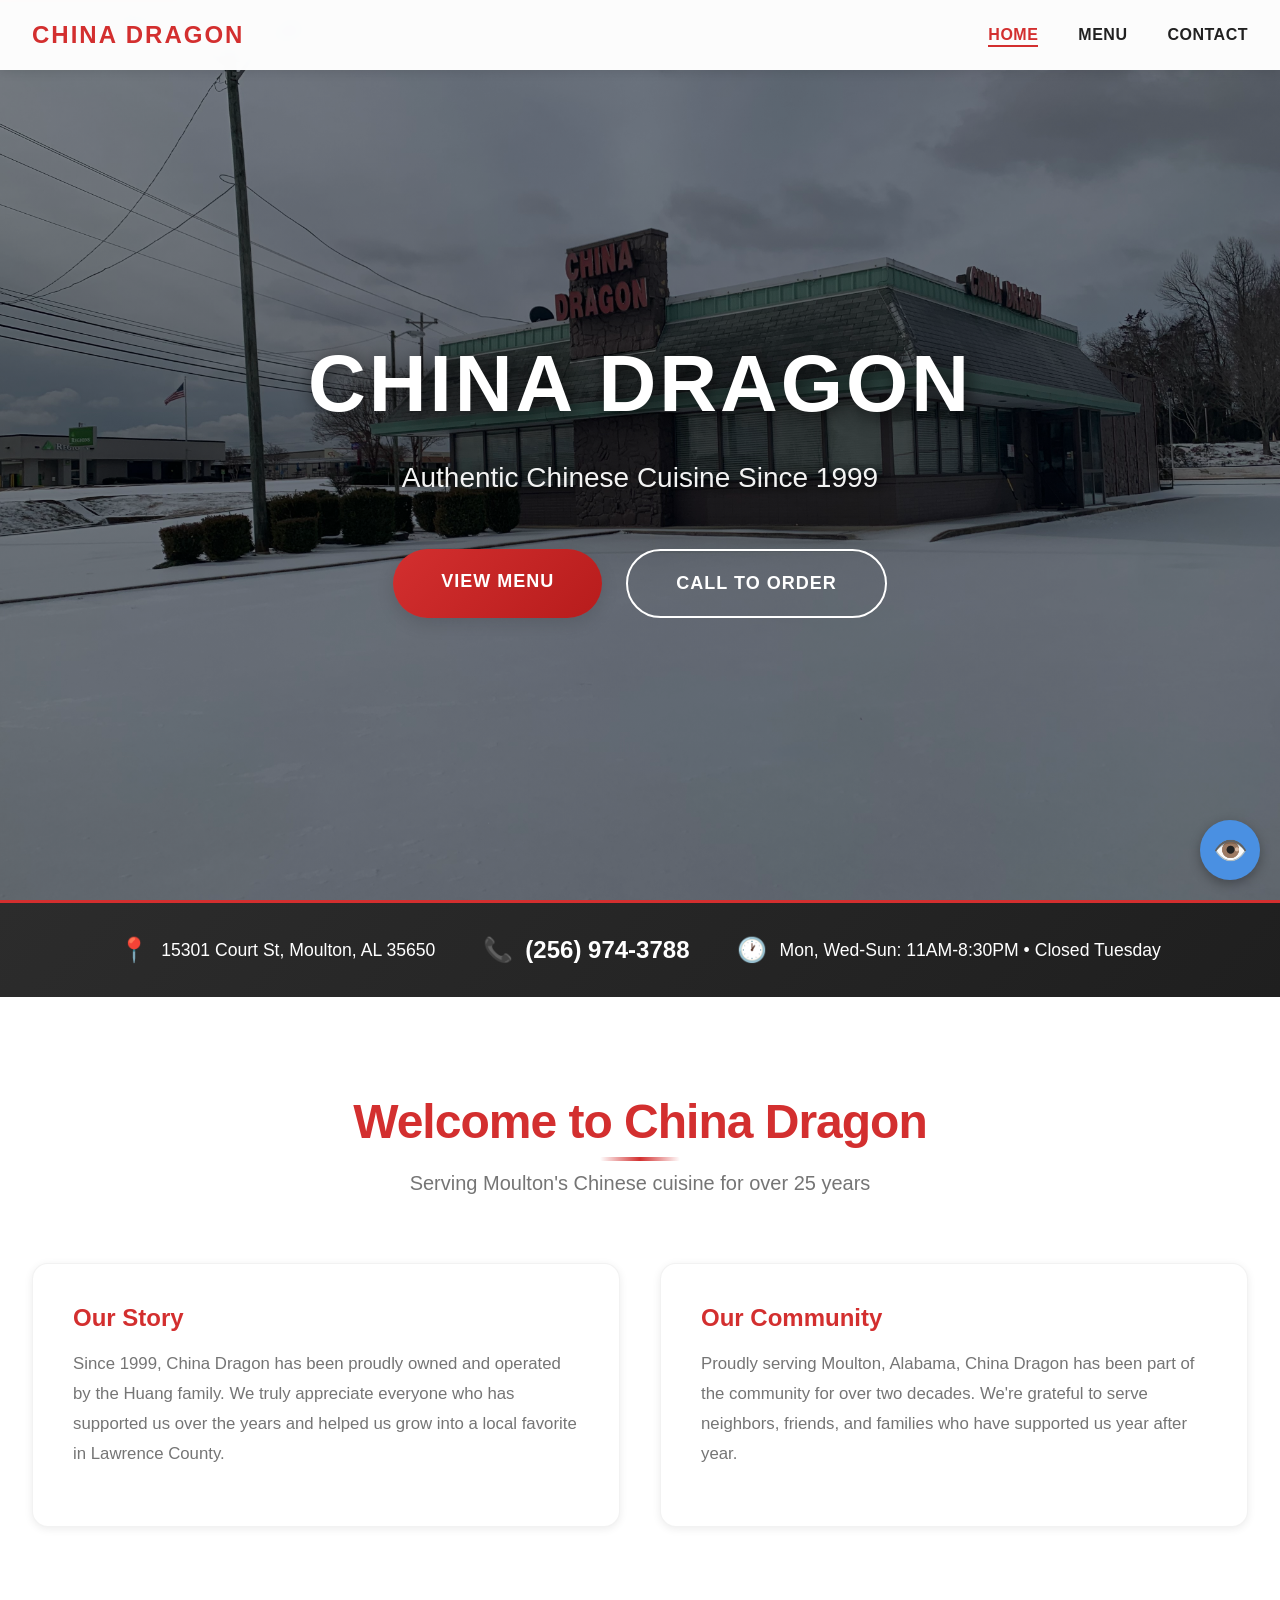
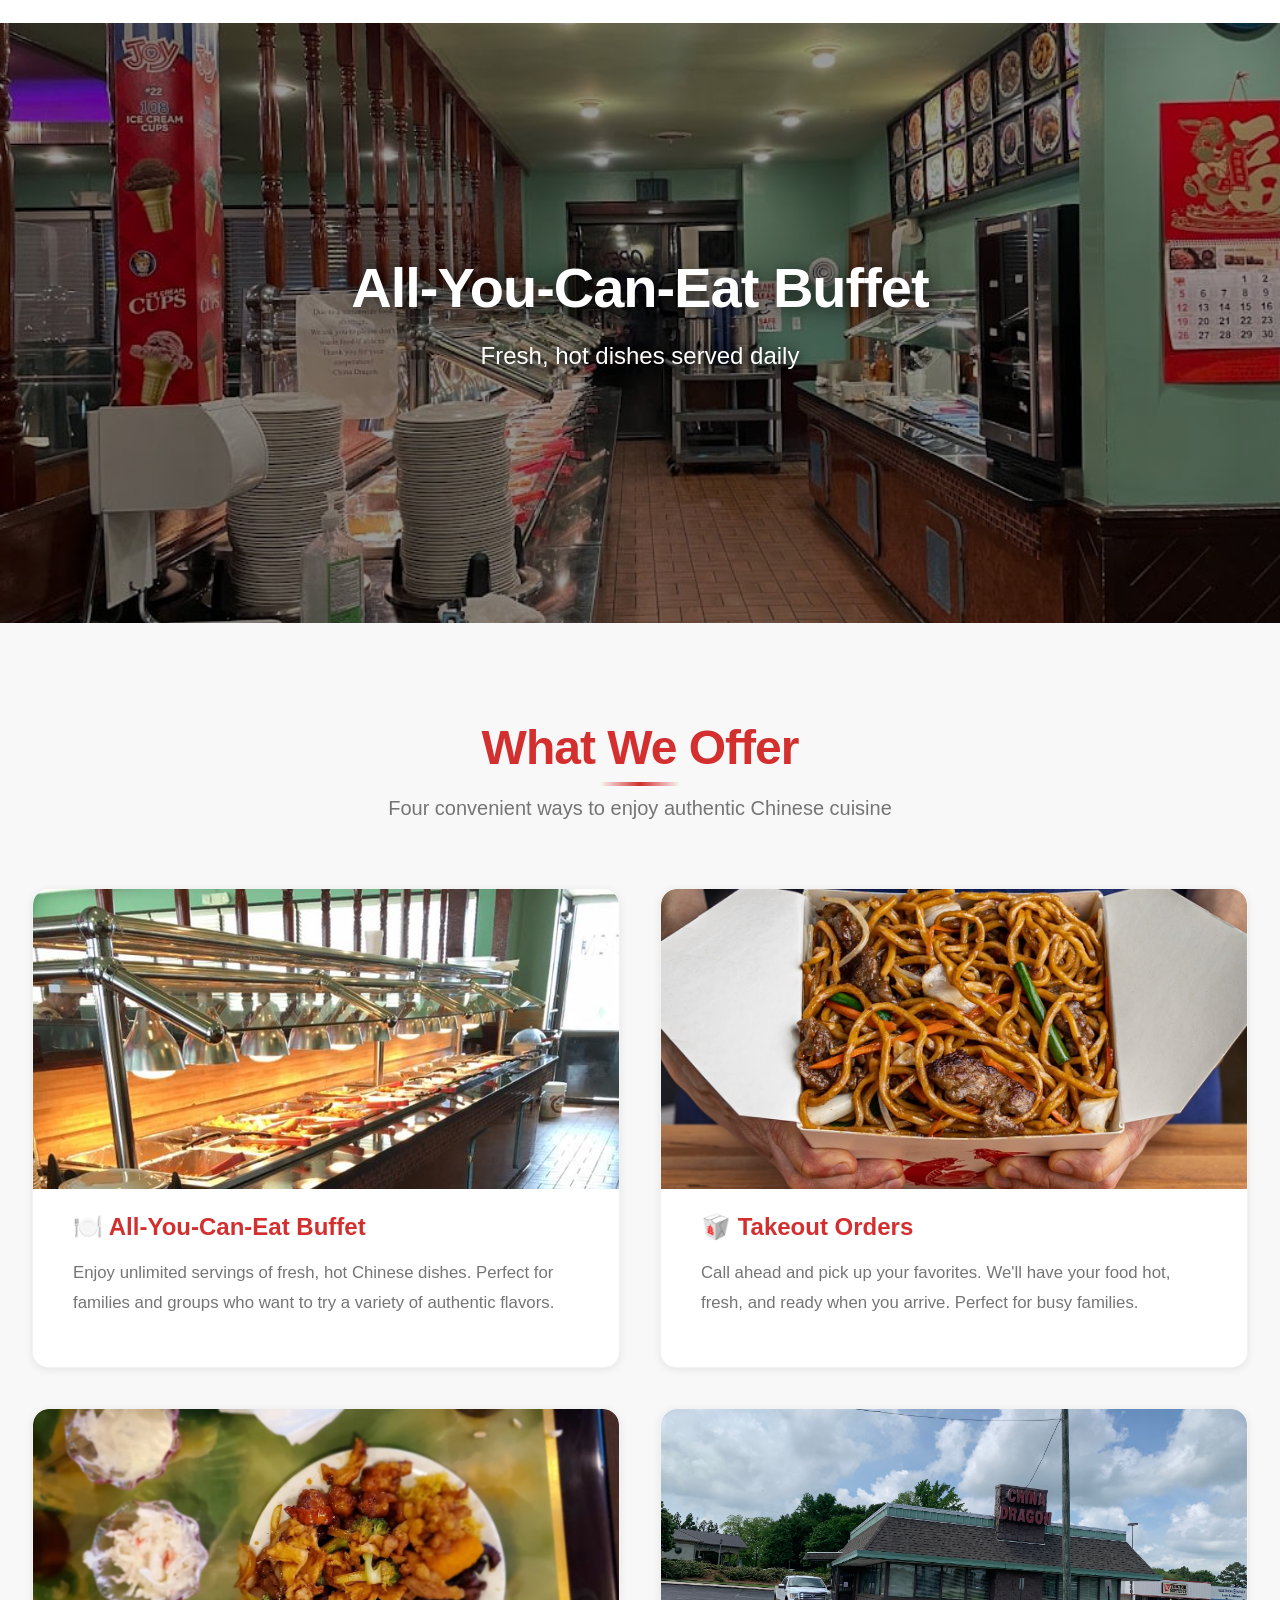
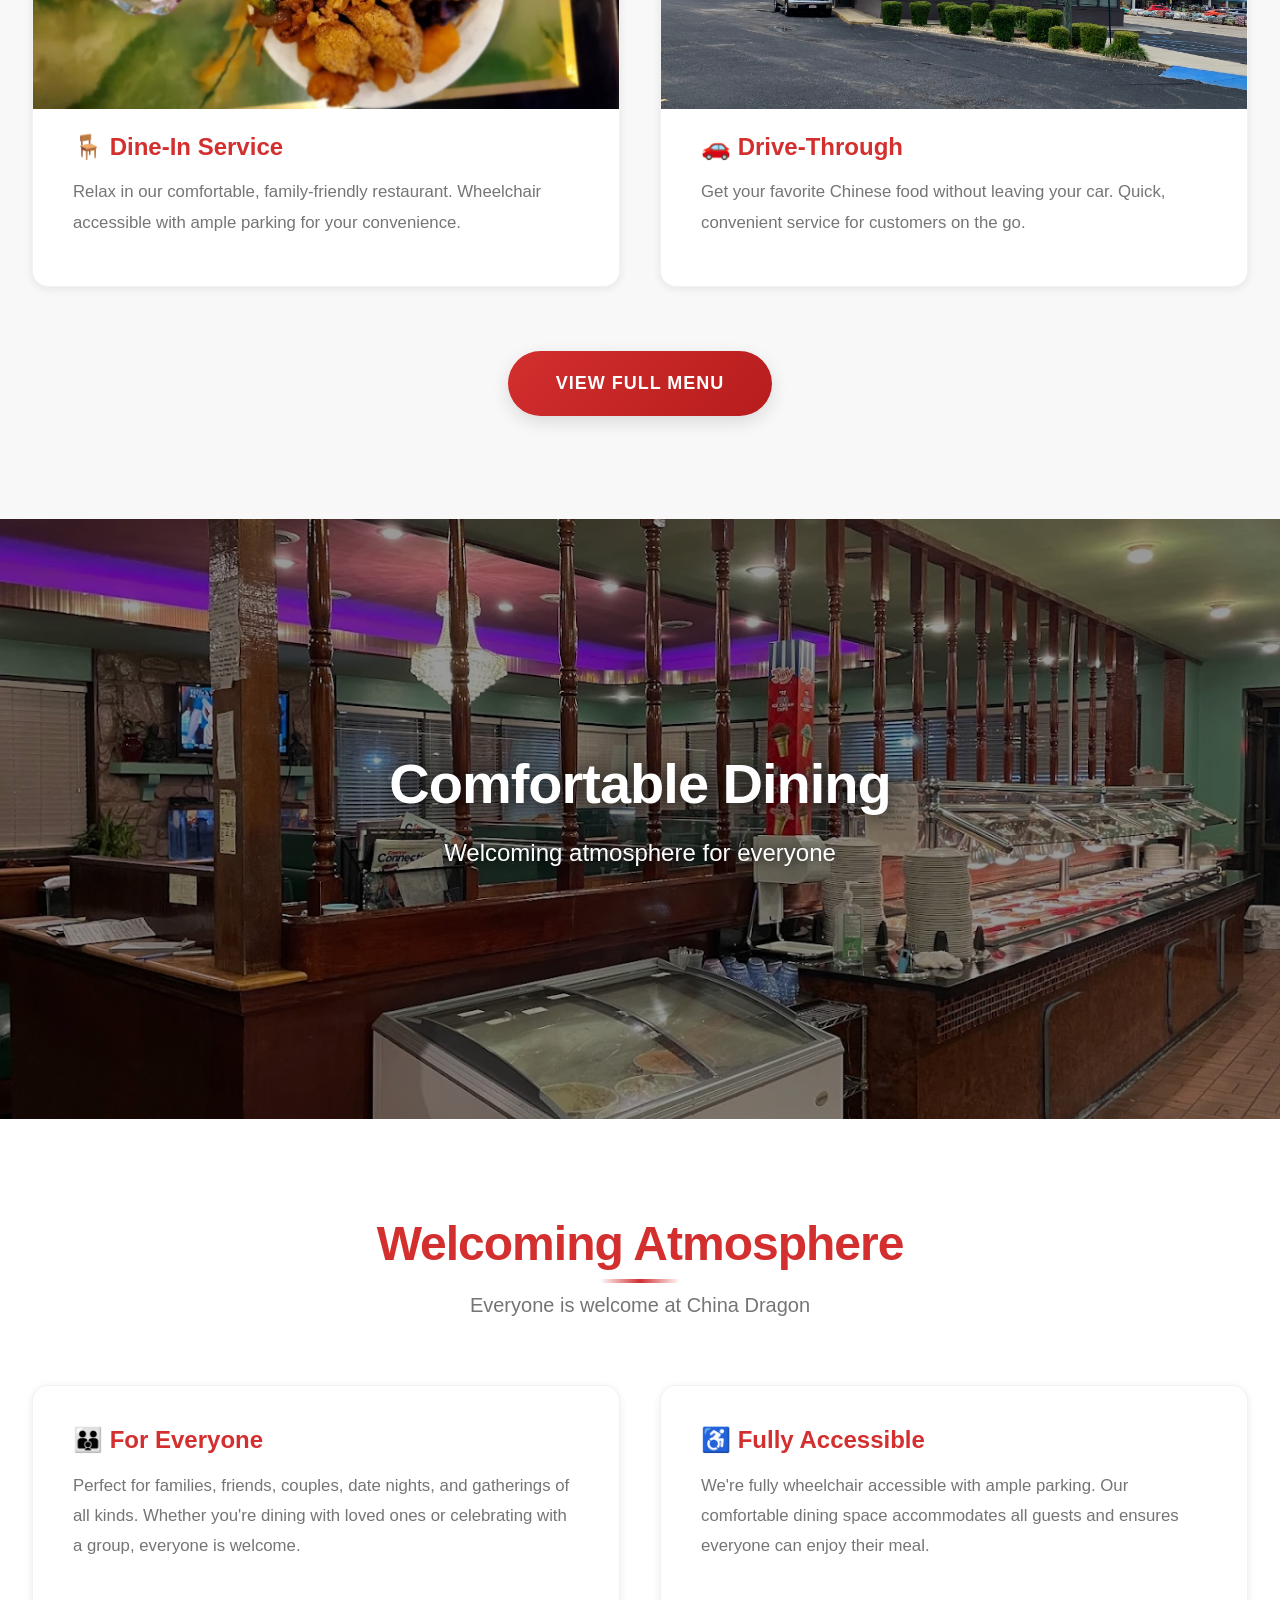
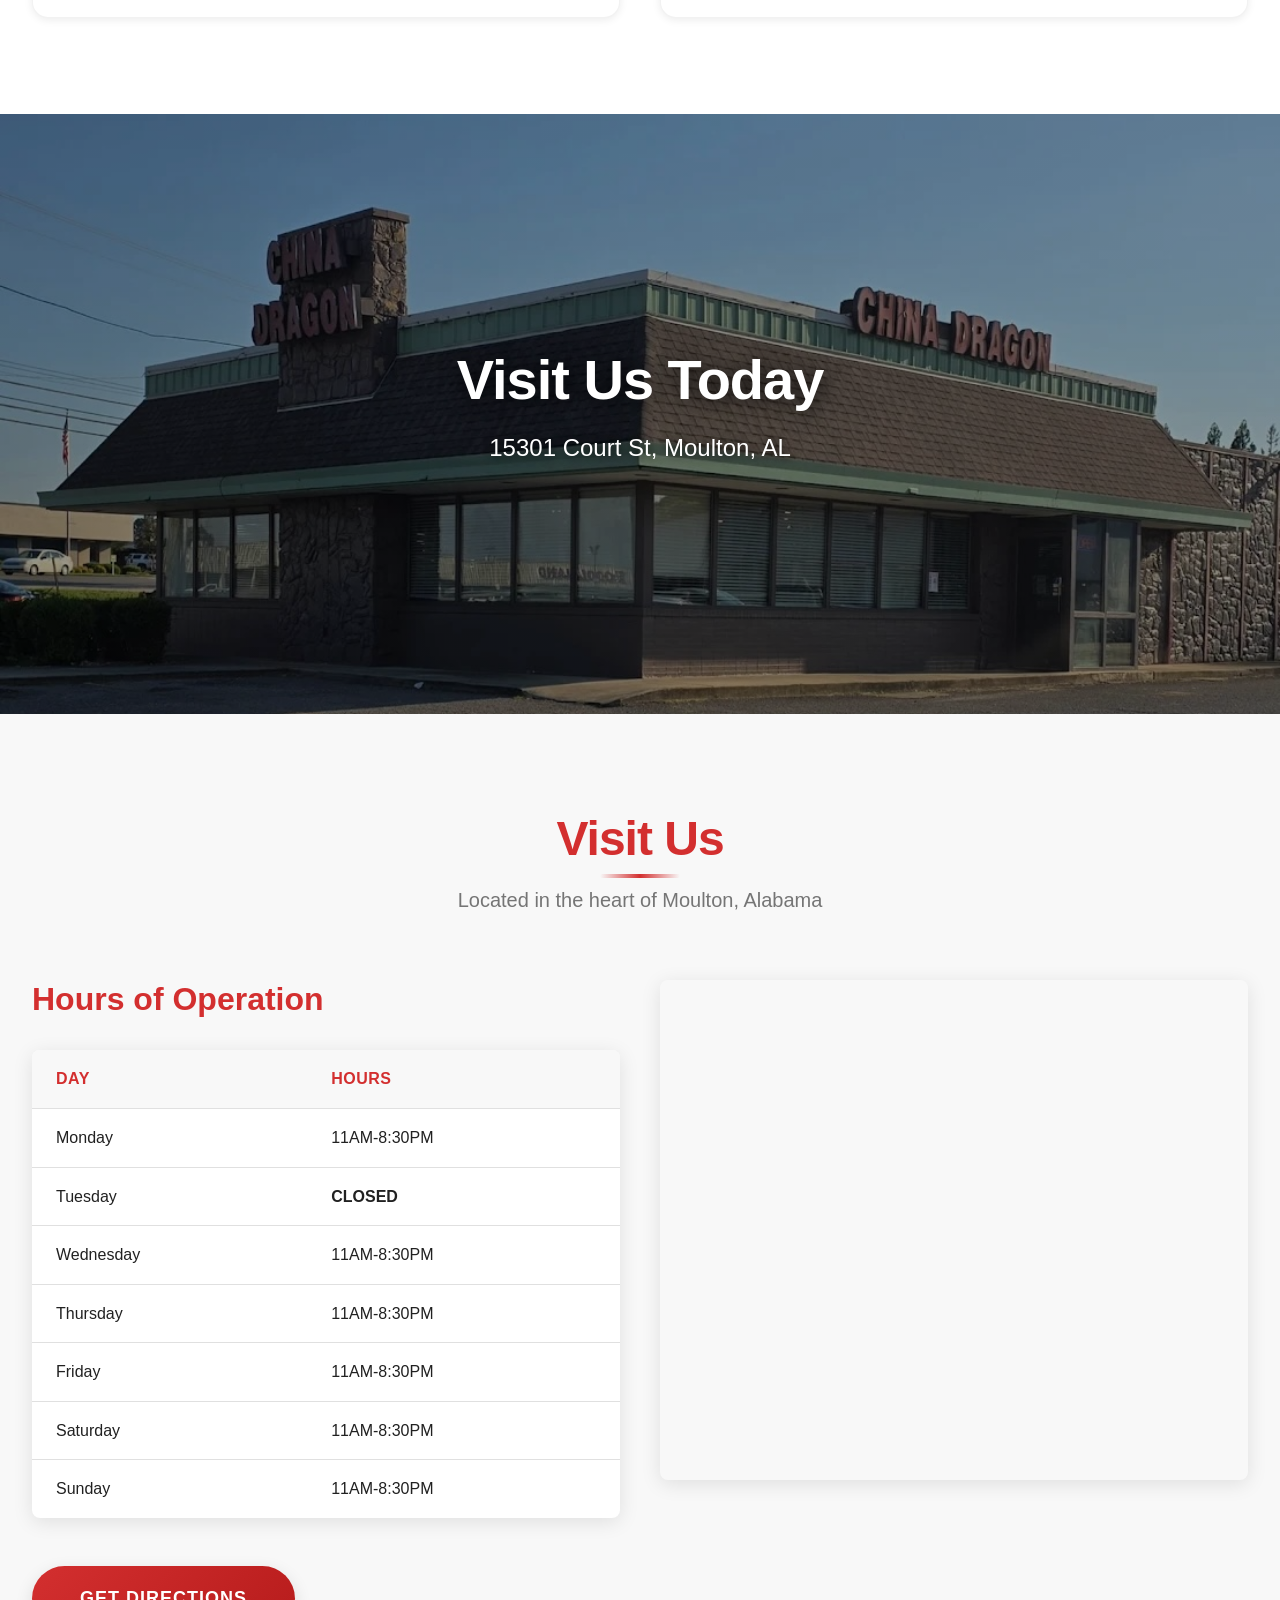
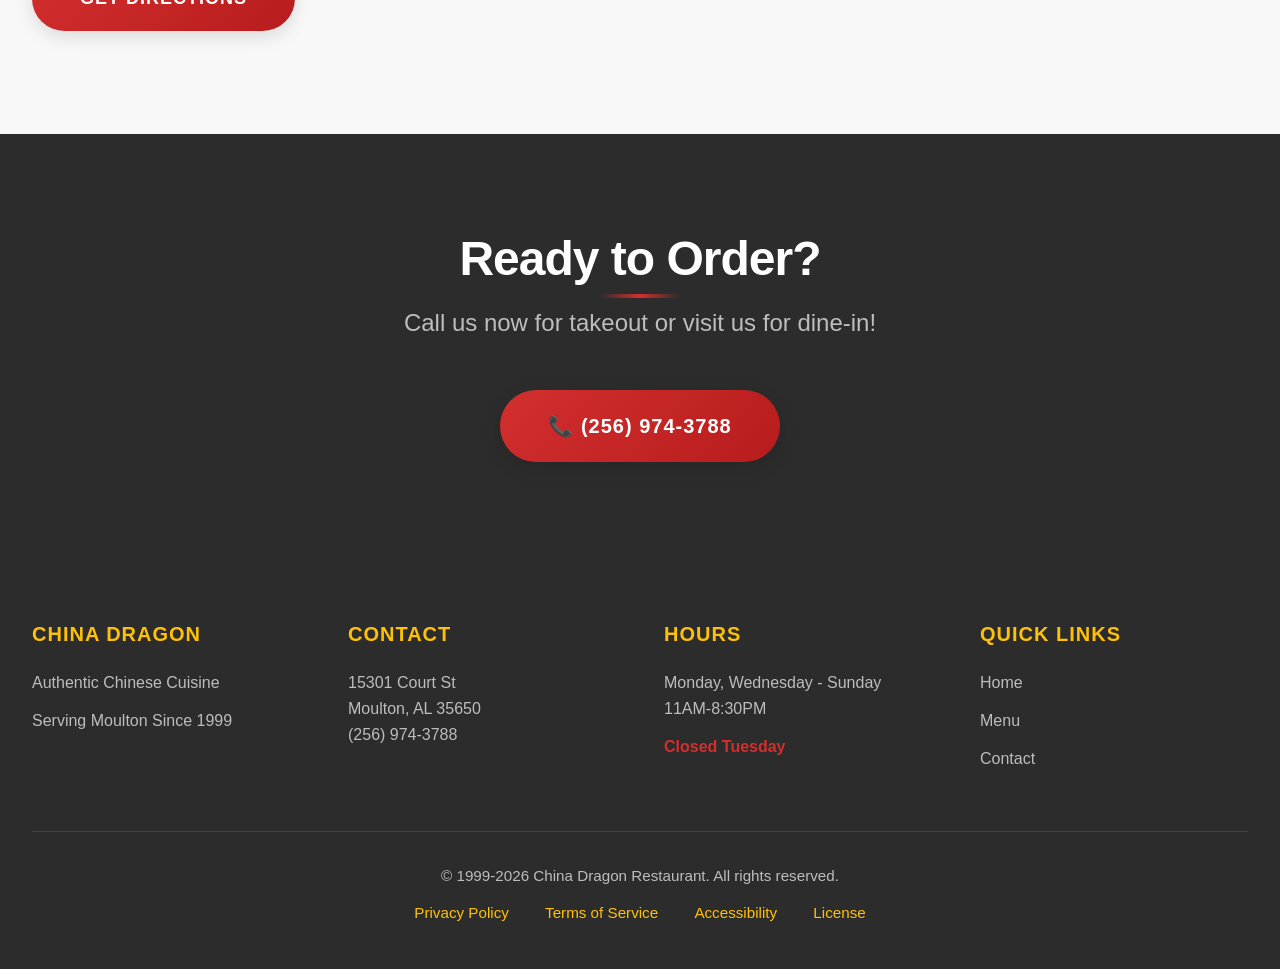
==== commit b0cabe17: "Harden pages: nav, meta/SEO, CSP, map fix, lazy images, privacy Across all pages: - Add hamburger to" ====
--- a/docs/index.html
+++ b/docs/index.html
@@ -3,7 +3,7 @@
 <head>
     <meta charset="UTF-8">
     <meta name="viewport" content="width=device-width, initial-scale=1.0">
-    <meta http-equiv="Content-Security-Policy" content="default-src 'self'; script-src 'self' 'unsafe-inline' https://www.google.com https://www.googletagmanager.com https://maps.googleapis.com https://maps.gstatic.com; style-src 'self' 'unsafe-inline' https://fonts.googleapis.com; font-src 'self' https://fonts.gstatic.com; img-src 'self' data: https:; frame-src https://www.google.com; connect-src 'self' https://www.google-analytics.com">
+    <meta http-equiv="Content-Security-Policy" content="default-src 'self'; base-uri 'self'; form-action 'self'; object-src 'none'; script-src 'self'; style-src 'self' 'unsafe-inline'; img-src 'self' data:; font-src 'self'; frame-src https://www.google.com; connect-src 'self'">
     <meta name="description" content="China Dragon Restaurant in Moulton, Alabama - Serving Moulton's Chinese cuisine for over 25 years. Dine-in and takeout available. Call (256) 974-3788">
     <meta name="keywords" content="Chinese restaurant, Moulton Alabama, Chinese food, takeout, dine-in, China Dragon">
     <meta name="author" content="China Dragon Restaurant">
@@ -13,16 +13,21 @@
     <meta property="og:url" content="https://china-dragon-al.github.io/china-dragon-moulton/">
     <meta property="og:title" content="China Dragon Restaurant - Authentic Chinese Cuisine in Moulton, AL">
     <meta property="og:description" content="Serving Moulton's Chinese cuisine for over 25 years. Dine-in and takeout available.">
-    <meta property="og:image" content="https://china-dragon-al.github.io/china-dragon-moulton/images/og-image.jpg">
+    <meta property="og:image" content="https://china-dragon-al.github.io/china-dragon-moulton/images/china-dragon-outside.jpeg">
 
     <!-- Twitter -->
     <meta property="twitter:card" content="summary_large_image">
     <meta property="twitter:url" content="https://china-dragon-al.github.io/china-dragon-moulton/">
     <meta property="twitter:title" content="China Dragon Restaurant - Authentic Chinese Cuisine in Moulton, AL">
     <meta property="twitter:description" content="Serving Moulton's Chinese cuisine for over 25 years. Dine-in and takeout available.">
-    <meta property="twitter:image" content="https://china-dragon-al.github.io/china-dragon-moulton/images/og-image.jpg">
-    
+    <meta property="twitter:image" content="https://china-dragon-al.github.io/china-dragon-moulton/images/china-dragon-outside.jpeg">
+
     <title>China Dragon Restaurant - Authentic Chinese Cuisine in Moulton, AL</title>
+    <link rel="canonical" href="https://china-dragon-al.github.io/china-dragon-moulton/">
+    <meta name="theme-color" content="#D32F2F">
+    <link rel="icon" type="image/svg+xml" href="favicon.svg">
+    <link rel="apple-touch-icon" href="favicon.svg">
+    <link rel="manifest" href="site.webmanifest">
     <link rel="stylesheet" href="css/main.css">
 </head>
 <body>
@@ -36,7 +41,12 @@
                 <div class="logo">
                     <a href="index.html" aria-label="China Dragon Restaurant Home">CHINA DRAGON</a>
                 </div>
-                <ul class="nav-menu">
+                <button class="nav-toggle" type="button" aria-label="Toggle navigation menu" aria-controls="nav-menu" aria-expanded="false">
+                    <span class="nav-toggle-bar"></span>
+                    <span class="nav-toggle-bar"></span>
+                    <span class="nav-toggle-bar"></span>
+                </button>
+                <ul class="nav-menu" id="nav-menu">
                     <li><a href="index.html" aria-current="page">Home</a></li>
                     <li><a href="menu.html">Menu</a></li>
                     <li><a href="contact.html">Contact</a></li>
@@ -115,25 +125,25 @@
                 
                 <div class="grid grid-2">
                     <div class="card dish-card">
-                        <img src="images/food-3.jpg" alt="All-you-can-eat buffet with variety of Chinese dishes" class="dish-image buffet-image">
+                        <img src="images/food-3.jpg" alt="All-you-can-eat buffet with variety of Chinese dishes" class="dish-image buffet-image" loading="lazy" decoding="async" width="600" height="300">
                         <h3>🍽️ All-You-Can-Eat Buffet</h3>
                         <p>Enjoy unlimited servings of fresh, hot Chinese dishes. Perfect for families and groups who want to try a variety of authentic flavors.</p>
                     </div>
                     
                     <div class="card dish-card">
-                        <img src="images/china-dragon-takeout.jpg" alt="Delicious Chinese takeout meal" class="dish-image takeout-image">
+                        <img src="images/china-dragon-takeout.jpg" alt="Delicious Chinese takeout meal" class="dish-image takeout-image" loading="lazy" decoding="async" width="600" height="300">
                         <h3>🥡 Takeout Orders</h3>
                         <p>Call ahead and pick up your favorites. We'll have your food hot, fresh, and ready when you arrive. Perfect for busy families.</p>
                     </div>
                     
                     <div class="card dish-card">
-                        <img src="images/food-1.jpeg" alt="Comfortable dine-in experience" class="dish-image dine-in-image">
+                        <img src="images/food-1.jpeg" alt="Comfortable dine-in experience" class="dish-image dine-in-image" loading="lazy" decoding="async" width="600" height="300">
                         <h3>🪑 Dine-In Service</h3>
                         <p>Relax in our comfortable, family-friendly restaurant. Wheelchair accessible with ample parking for your convenience.</p>
                     </div>
                     
                     <div class="card dish-card">
-                        <img src="images/china-dragon-drive-through.jpg" alt="Drive-through service for quick pickup" class="dish-image">
+                        <img src="images/china-dragon-drive-through.jpg" alt="Drive-through service for quick pickup" class="dish-image" loading="lazy" decoding="async" width="600" height="300">
                         <h3>🚗 Drive-Through</h3>
                         <p>Get your favorite Chinese food without leaving your car. Quick, convenient service for customers on the go.</p>
                     </div>
@@ -236,8 +246,7 @@
                     
                     <div class="map-container">
                         <iframe
-                            src="https://www.google.com/maps/embed?pb=!1m18!1m12!1m3!1d3318.8!2d-87.2947!3d34.4833!2m3!1f0!2f0!3f0!3m2!1i1024!2i768!4f13.1!3m3!1m2!1s0x888667c8e8e8e8e8%3A0x1234567890abcdef!2s15301%20Court%20St%2C%20Moulton%2C%20AL%2035650!5e0!3m2!1sen!2sus!4v1234567890123!5m2!1sen!2sus"
-                            sandbox="allow-scripts allow-same-origin allow-popups"
+                            src="https://www.google.com/maps?q=15301+Court+St,+Moulton,+AL+35650&z=15&output=embed"
                             allowfullscreen=""
                             loading="lazy"
                             referrerpolicy="no-referrer-when-downgrade"
--- a/docs/css/main.css
+++ b/docs/css/main.css
@@ -22,10 +22,30 @@
     --text-gray: #757575;
     --text-light-gray: #BDBDBD;
     
+    /* Aliases used across the stylesheet and inline styles */
+    --light-gray: #F8F8F8;
+    --medium-gray: #757575;
+
     --font-family: -apple-system, BlinkMacSystemFont, 'Segoe UI', Roboto, 'Helvetica Neue', Arial, sans-serif;
+
+    /* Transitions */
     --transition: all 0.3s ease;
+    --transition-fast: 0.15s ease;
+    --transition-normal: 0.3s ease;
+    --transition-slow: 0.5s ease;
+
+    /* Radii */
+    --border-radius: 12px;
+
+    /* Shadows */
+    --shadow-sm: 0 2px 8px rgba(0, 0, 0, 0.08);
+    --shadow-md: 0 6px 18px rgba(0, 0, 0, 0.12);
+    --shadow-lg: 0 14px 36px rgba(0, 0, 0, 0.16);
     --box-shadow: 0 4px 20px rgba(0, 0, 0, 0.1);
     --box-shadow-dark: 0 4px 20px rgba(0, 0, 0, 0.3);
+
+    /* Layout */
+    --header-height: 70px;
 }
 
 /* Reset */
@@ -38,6 +58,16 @@
 html {
     font-size: 16px;
     scroll-behavior: smooth;
+    /* Keep in-page anchors clear of the fixed header */
+    scroll-padding-top: calc(var(--header-height) + 1rem);
+    -webkit-text-size-adjust: 100%;
+    text-size-adjust: 100%;
+}
+
+/* Larger root size when the accessibility "Large Text" option is on.
+   Applied to <html> so all rem-based sizing scales without compounding. */
+html.large-text {
+    font-size: 19px;
 }
 
 body {
@@ -48,10 +78,22 @@
     min-height: 100vh;
     display: flex;
     flex-direction: column;
+    overflow-x: hidden;
 }
 
 main {
     flex: 1;
+}
+
+/* Inner pages (Menu, Contact, etc.) place a .container directly inside
+   <main>; offset it below the fixed header and pad it on small screens. */
+main > .container:first-child {
+    padding: calc(var(--header-height) + 2.5rem) 1.5rem 4rem;
+}
+
+img {
+    max-width: 100%;
+    height: auto;
 }
 
 /* Skip Link */
@@ -71,10 +113,15 @@
     outline: 3px solid var(--gold);
 }
 
-/* Focus Styles */
-*:focus {
-    outline: 2px solid var(--primary-red);
+/* Focus Styles — only show the ring for keyboard users */
+*:focus-visible {
+    outline: 3px solid var(--primary-red);
     outline-offset: 2px;
+}
+
+/* Remove the default outline for mouse/touch focus without hurting keyboard users */
+*:focus:not(:focus-visible) {
+    outline: none;
 }
 
 /* Typography */
@@ -126,10 +173,47 @@
 .nav-container {
     max-width: 1400px;
     margin: 0 auto;
-    padding: 1.25rem 2rem;
+    min-height: var(--header-height);
+    padding: 0.75rem 2rem;
     display: flex;
     justify-content: space-between;
     align-items: center;
+}
+
+/* Hamburger toggle — hidden on desktop, shown on mobile */
+.nav-toggle {
+    display: none;
+    background: none;
+    border: none;
+    cursor: pointer;
+    padding: 0.5rem;
+    width: 44px;
+    height: 44px;
+    flex-direction: column;
+    justify-content: center;
+    align-items: center;
+    gap: 5px;
+}
+
+.nav-toggle-bar {
+    display: block;
+    width: 26px;
+    height: 3px;
+    background-color: var(--primary-red);
+    border-radius: 2px;
+    transition: transform var(--transition-normal), opacity var(--transition-fast);
+}
+
+.nav-toggle[aria-expanded="true"] .nav-toggle-bar:nth-child(1) {
+    transform: translateY(8px) rotate(45deg);
+}
+
+.nav-toggle[aria-expanded="true"] .nav-toggle-bar:nth-child(2) {
+    opacity: 0;
+}
+
+.nav-toggle[aria-expanded="true"] .nav-toggle-bar:nth-child(3) {
+    transform: translateY(-8px) rotate(-45deg);
 }
 
 .logo a {
@@ -164,11 +248,21 @@
     color: var(--primary-red);
 }
 
-/* Hero Section - Full Screen */
+.nav-menu a[aria-current="page"] {
+    color: var(--primary-red);
+    border-bottom: 2px solid var(--primary-red);
+    padding-bottom: 2px;
+}
+
+/* Hero Section - Full Screen.
+   The fixed header floats over the top of the hero, so no top margin is
+   needed. 100dvh tracks the real viewport on mobile (no iOS address-bar jump),
+   with 100vh as a fallback for older browsers. */
 .hero {
     height: 100vh;
-    min-height: 700px;
-    background: linear-gradient(rgba(0, 0, 0, 0.35), rgba(0, 0, 0, 0.35)),
+    height: 100dvh;
+    min-height: 600px;
+    background: linear-gradient(rgba(0, 0, 0, 0.45), rgba(0, 0, 0, 0.45)),
                 url('../images/china-dragon-moulton-photo.jpeg');
     background-size: cover;
     background-position: center;
@@ -178,7 +272,7 @@
     justify-content: center;
     text-align: center;
     position: relative;
-    margin-top: 70px;
+    padding: var(--header-height) 1rem 1rem;
 }
 
 .hero-content {
@@ -399,17 +493,6 @@
     animation: fadeInUp 1s ease;
 }
 
-@keyframes fadeInUp {
-    from {
-        opacity: 0;
-        transform: translateY(30px);
-    }
-    to {
-        opacity: 1;
-        transform: translateY(0);
-    }
-}
-
 .image-section-content h2 {
     font-size: 3.5rem;
     margin-bottom: 1rem;
@@ -833,22 +916,54 @@
 /* Responsive Design */
 @media (max-width: 768px) {
     html {
-        font-size: 14px;
-    }
-    
+        font-size: 15px;
+    }
+
     .nav-container {
+        padding: 0.75rem 1.25rem;
+    }
+
+    .nav-toggle {
+        display: flex;
+    }
+
+    /* Collapsible menu: hidden by default, revealed via the toggle */
+    .nav-menu {
+        position: absolute;
+        top: 100%;
+        left: 0;
+        right: 0;
         flex-direction: column;
-        gap: 1rem;
-        padding: 1rem;
-    }
-    
-    .nav-menu {
-        flex-direction: column;
-        gap: 0.75rem;
-        text-align: center;
+        gap: 0;
+        background-color: var(--white);
+        box-shadow: 0 8px 16px rgba(0, 0, 0, 0.12);
+        border-top: 1px solid rgba(0, 0, 0, 0.06);
+        max-height: 0;
+        overflow: hidden;
+        transition: max-height var(--transition-normal) ease;
+    }
+
+    .nav-menu.is-open {
+        max-height: 70vh;
+        overflow-y: auto;
+    }
+
+    .nav-menu li {
         width: 100%;
-    }
-    
+        border-bottom: 1px solid rgba(0, 0, 0, 0.06);
+    }
+
+    .nav-menu a {
+        display: block;
+        padding: 1rem 1.5rem;
+        width: 100%;
+    }
+
+    .nav-menu a[aria-current="page"] {
+        border-bottom: none;
+        background-color: var(--light-bg);
+    }
+
     .hero {
         min-height: 600px;
     }
@@ -880,8 +995,14 @@
     }
     
     .grid-2,
-    .grid-3 {
+    .grid-3,
+    .contact-grid {
         grid-template-columns: 1fr;
+    }
+
+    main > .container:first-child {
+        padding-left: 1rem;
+        padding-right: 1rem;
     }
     
     .contact-info {
@@ -1167,10 +1288,15 @@
     filter: invert(1) hue-rotate(180deg);
 }
 
-body.large-text * {
-    font-size: 1.2em !important;
-    line-height: 1.6 !important;
-}
+/* Keep the accessibility widget itself usable while a full-page colour
+   filter is active by counter-applying the inverse transform. */
+body.invert-colors .accessibility-button,
+body.invert-colors .accessibility-panel {
+    filter: invert(1) hue-rotate(180deg);
+}
+
+/* Large Text is handled on <html> (html.large-text) to scale all rem-based
+   sizing without the compounding caused by em on every element. */
 
 body.readable-font * {
     font-family: 'Arial', sans-serif !important;
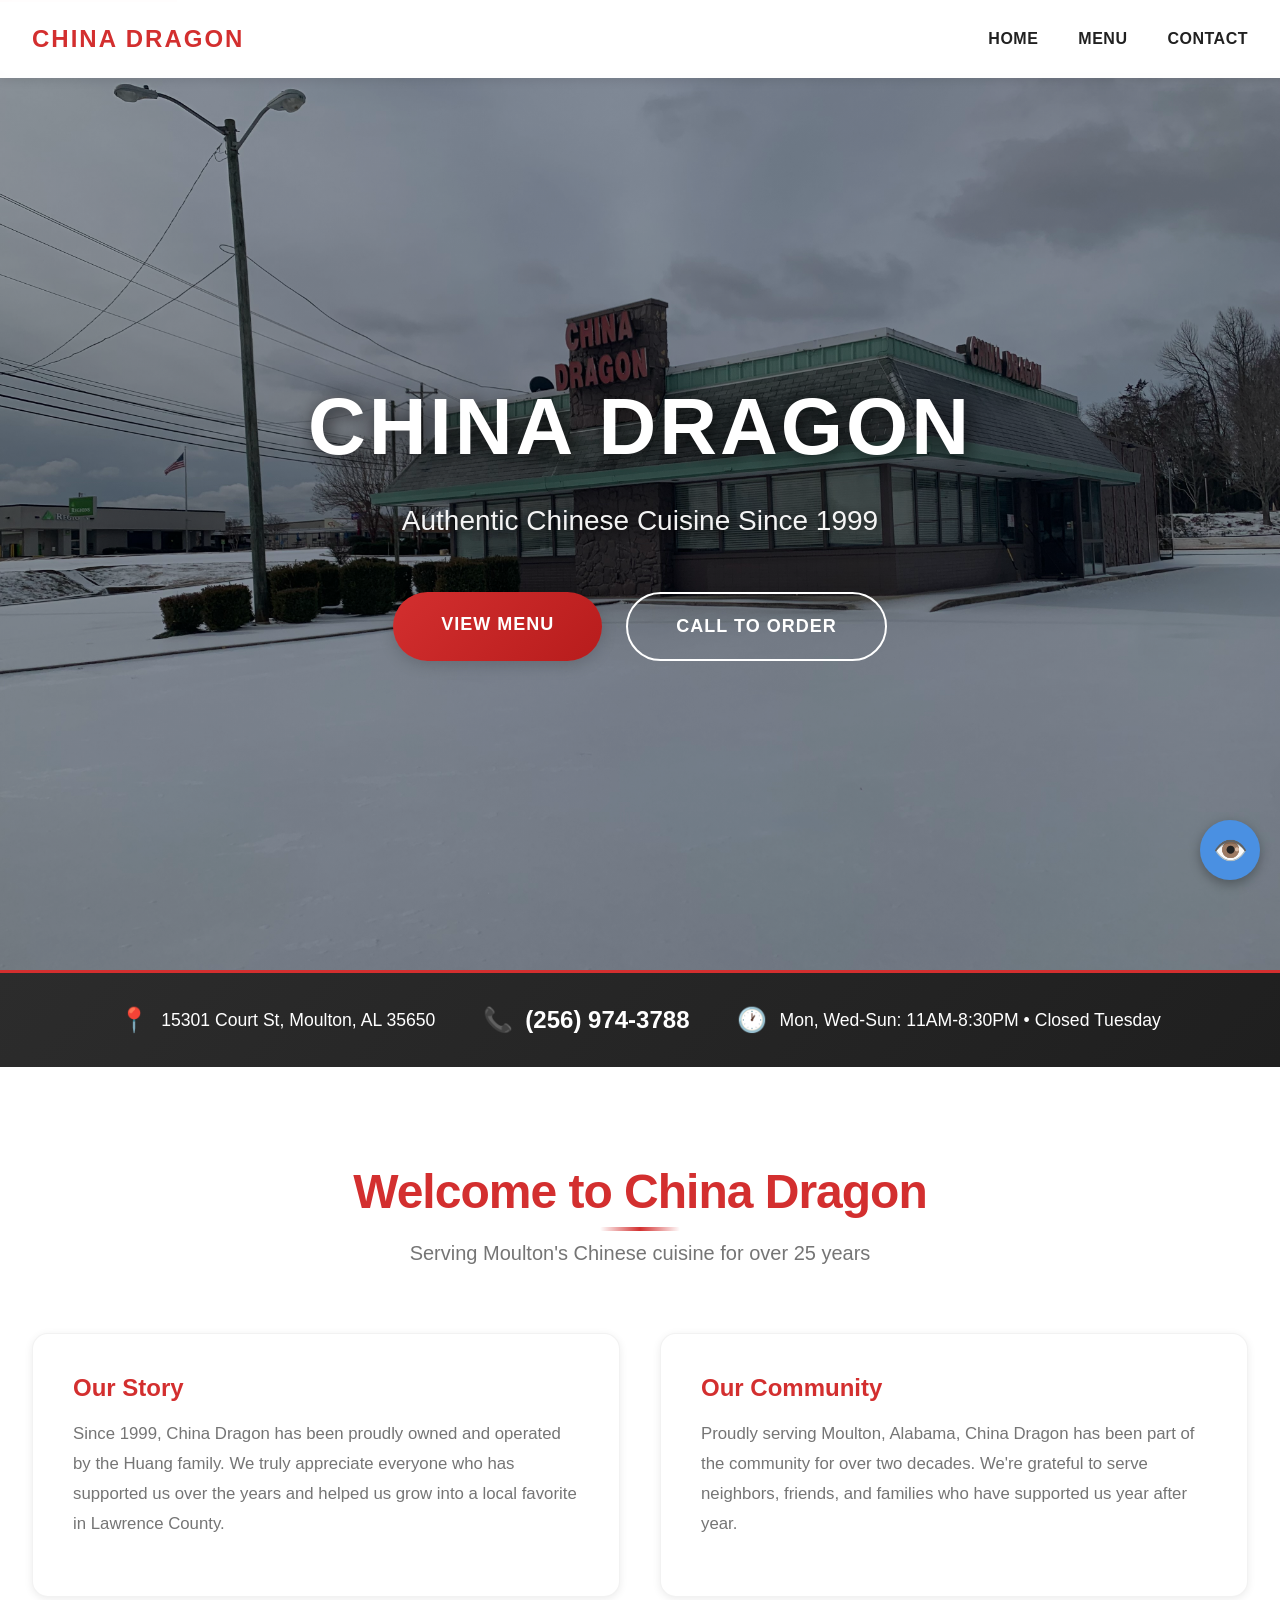
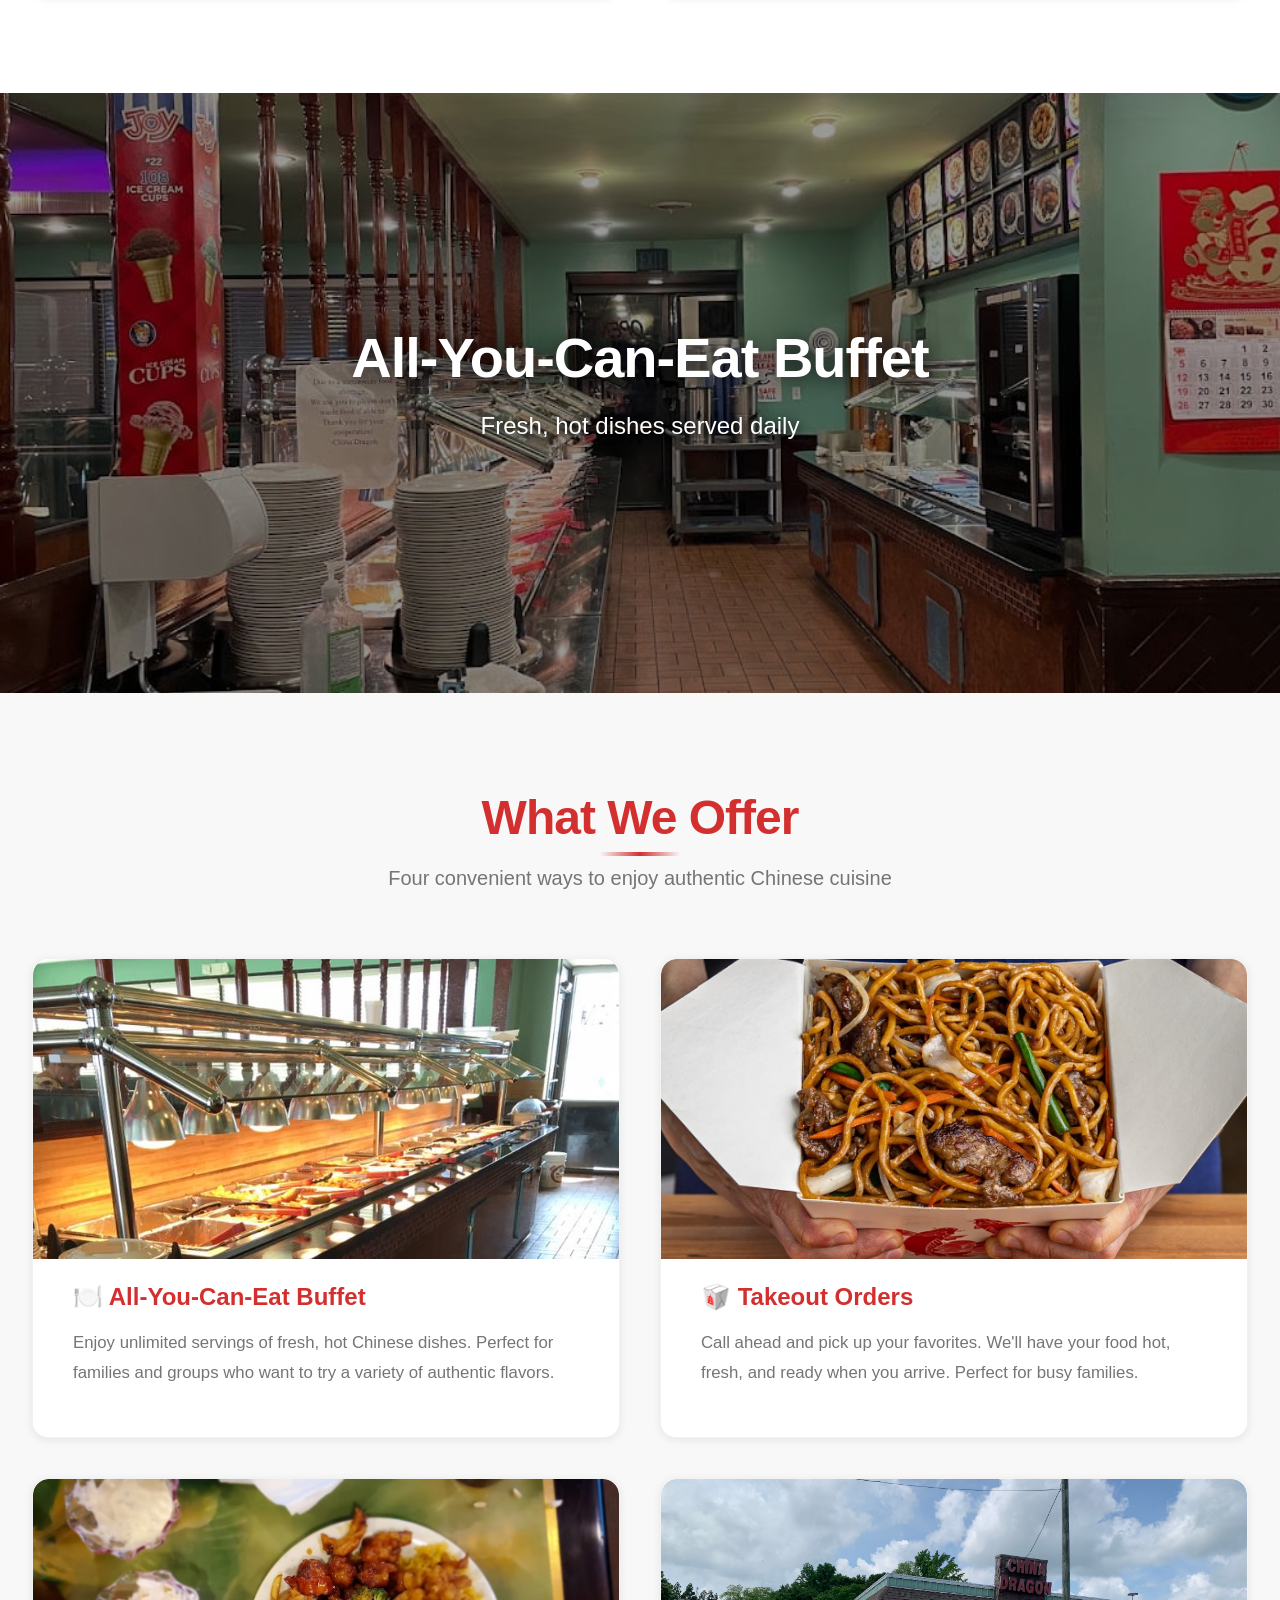
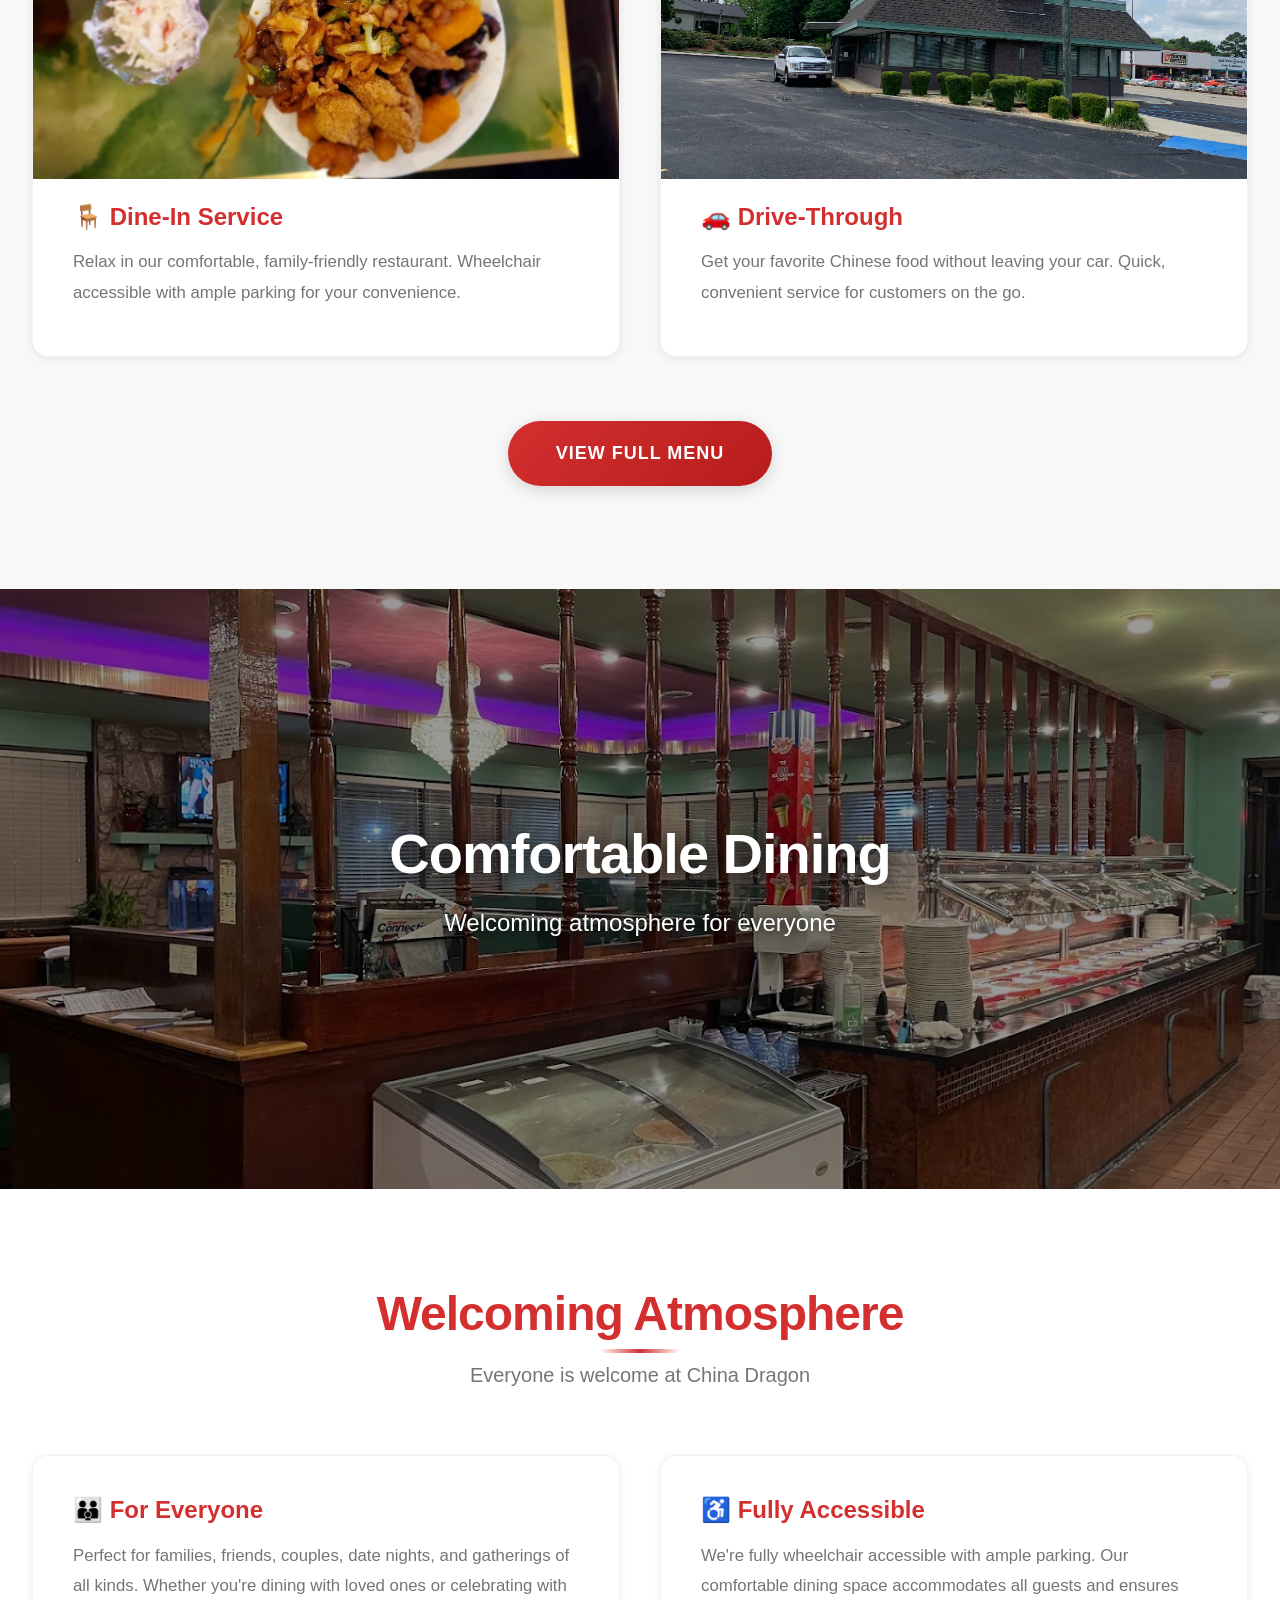
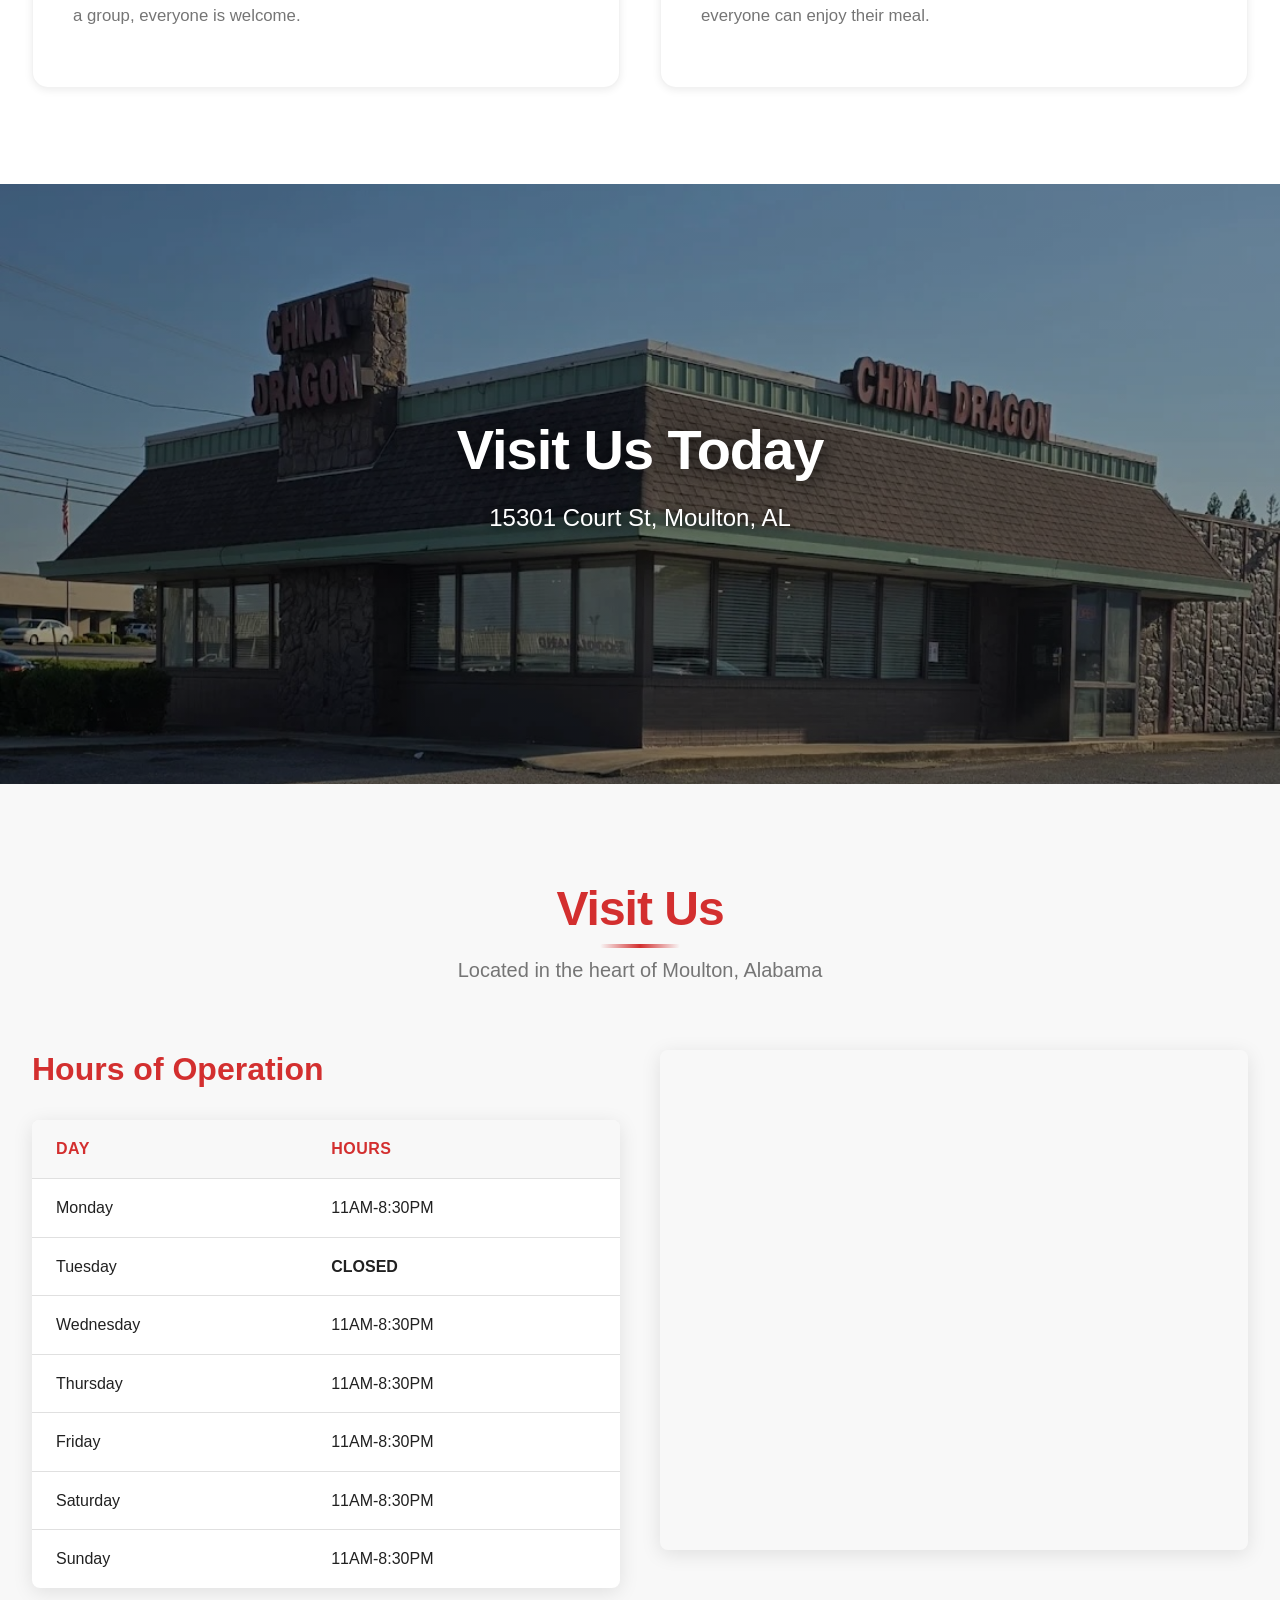
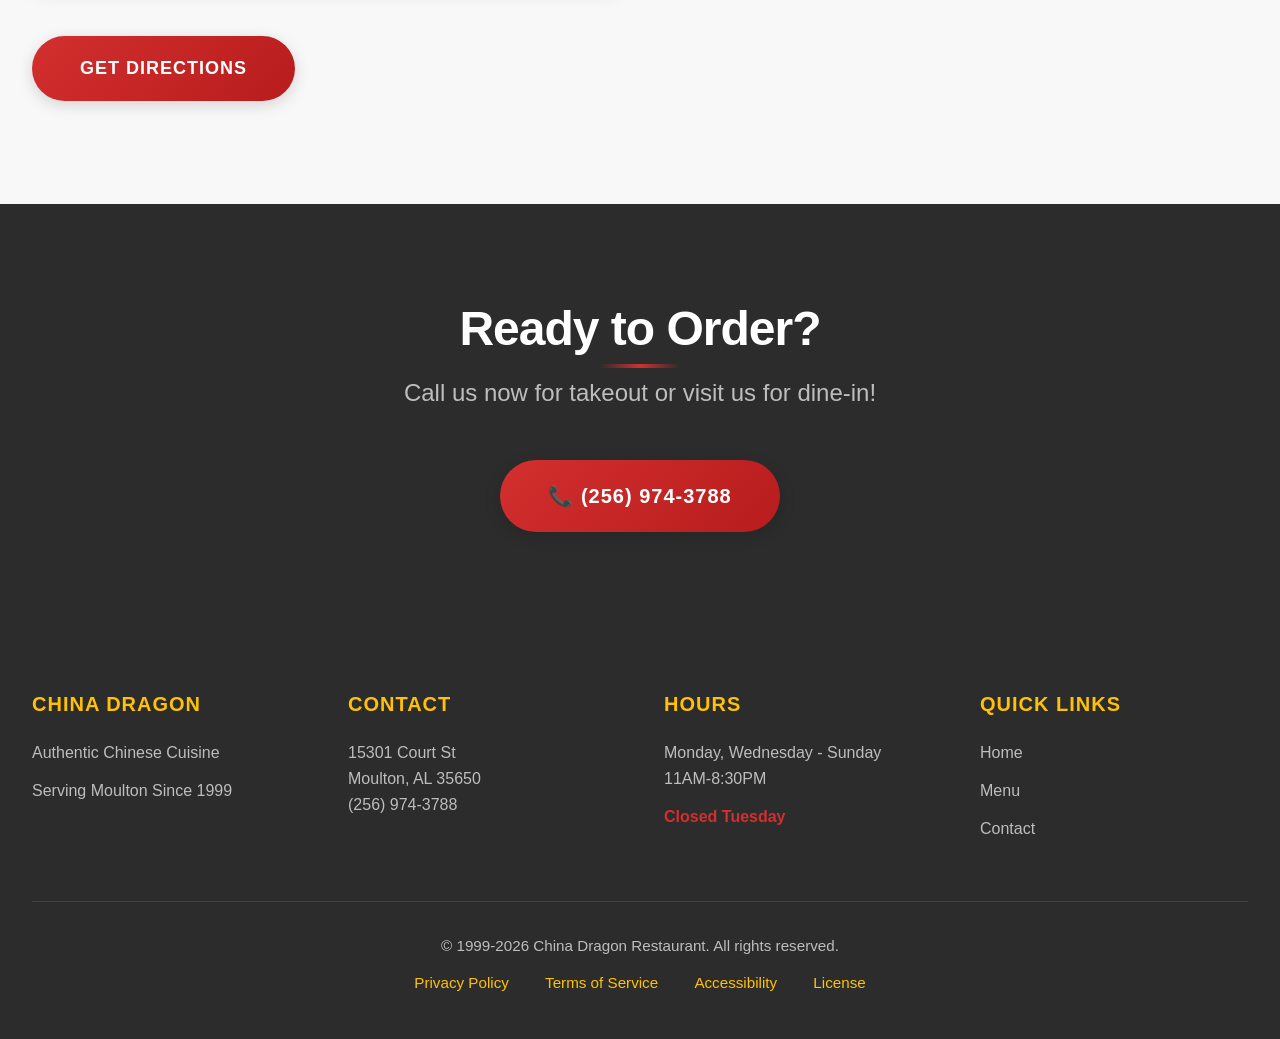
==== commit 0a042639: "Security: audit fixes, CSS variables, sitemap, and data accuracy - Remove unused googletagmanager/go" ====
--- a/docs/index.html
+++ b/docs/index.html
@@ -3,7 +3,7 @@
 <head>
     <meta charset="UTF-8">
     <meta name="viewport" content="width=device-width, initial-scale=1.0">
-    <meta http-equiv="Content-Security-Policy" content="default-src 'self'; base-uri 'self'; form-action 'self'; object-src 'none'; script-src 'self'; style-src 'self' 'unsafe-inline'; img-src 'self' data:; font-src 'self'; frame-src https://www.google.com; connect-src 'self'">
+    <meta http-equiv="Content-Security-Policy" content="default-src 'self'; script-src 'self' 'unsafe-inline' https://maps.googleapis.com https://maps.gstatic.com; style-src 'self' 'unsafe-inline' https://fonts.googleapis.com; font-src 'self' https://fonts.gstatic.com; img-src 'self' data: https:; frame-src https://www.google.com; connect-src 'self'">
     <meta name="description" content="China Dragon Restaurant in Moulton, Alabama - Serving Moulton's Chinese cuisine for over 25 years. Dine-in and takeout available. Call (256) 974-3788">
     <meta name="keywords" content="Chinese restaurant, Moulton Alabama, Chinese food, takeout, dine-in, China Dragon">
     <meta name="author" content="China Dragon Restaurant">
@@ -21,13 +21,8 @@
     <meta property="twitter:title" content="China Dragon Restaurant - Authentic Chinese Cuisine in Moulton, AL">
     <meta property="twitter:description" content="Serving Moulton's Chinese cuisine for over 25 years. Dine-in and takeout available.">
     <meta property="twitter:image" content="https://china-dragon-al.github.io/china-dragon-moulton/images/china-dragon-outside.jpeg">
-
+    
     <title>China Dragon Restaurant - Authentic Chinese Cuisine in Moulton, AL</title>
-    <link rel="canonical" href="https://china-dragon-al.github.io/china-dragon-moulton/">
-    <meta name="theme-color" content="#D32F2F">
-    <link rel="icon" type="image/svg+xml" href="favicon.svg">
-    <link rel="apple-touch-icon" href="favicon.svg">
-    <link rel="manifest" href="site.webmanifest">
     <link rel="stylesheet" href="css/main.css">
 </head>
 <body>
@@ -41,12 +36,7 @@
                 <div class="logo">
                     <a href="index.html" aria-label="China Dragon Restaurant Home">CHINA DRAGON</a>
                 </div>
-                <button class="nav-toggle" type="button" aria-label="Toggle navigation menu" aria-controls="nav-menu" aria-expanded="false">
-                    <span class="nav-toggle-bar"></span>
-                    <span class="nav-toggle-bar"></span>
-                    <span class="nav-toggle-bar"></span>
-                </button>
-                <ul class="nav-menu" id="nav-menu">
+                <ul class="nav-menu">
                     <li><a href="index.html" aria-current="page">Home</a></li>
                     <li><a href="menu.html">Menu</a></li>
                     <li><a href="contact.html">Contact</a></li>
@@ -125,25 +115,25 @@
                 
                 <div class="grid grid-2">
                     <div class="card dish-card">
-                        <img src="images/food-3.jpg" alt="All-you-can-eat buffet with variety of Chinese dishes" class="dish-image buffet-image" loading="lazy" decoding="async" width="600" height="300">
+                        <img src="images/food-3.jpg" alt="All-you-can-eat buffet with variety of Chinese dishes" class="dish-image buffet-image">
                         <h3>🍽️ All-You-Can-Eat Buffet</h3>
                         <p>Enjoy unlimited servings of fresh, hot Chinese dishes. Perfect for families and groups who want to try a variety of authentic flavors.</p>
                     </div>
                     
                     <div class="card dish-card">
-                        <img src="images/china-dragon-takeout.jpg" alt="Delicious Chinese takeout meal" class="dish-image takeout-image" loading="lazy" decoding="async" width="600" height="300">
+                        <img src="images/china-dragon-takeout.jpg" alt="Delicious Chinese takeout meal" class="dish-image takeout-image">
                         <h3>🥡 Takeout Orders</h3>
                         <p>Call ahead and pick up your favorites. We'll have your food hot, fresh, and ready when you arrive. Perfect for busy families.</p>
                     </div>
                     
                     <div class="card dish-card">
-                        <img src="images/food-1.jpeg" alt="Comfortable dine-in experience" class="dish-image dine-in-image" loading="lazy" decoding="async" width="600" height="300">
+                        <img src="images/food-1.jpeg" alt="Comfortable dine-in experience" class="dish-image dine-in-image">
                         <h3>🪑 Dine-In Service</h3>
                         <p>Relax in our comfortable, family-friendly restaurant. Wheelchair accessible with ample parking for your convenience.</p>
                     </div>
                     
                     <div class="card dish-card">
-                        <img src="images/china-dragon-drive-through.jpg" alt="Drive-through service for quick pickup" class="dish-image" loading="lazy" decoding="async" width="600" height="300">
+                        <img src="images/china-dragon-drive-through.jpg" alt="Drive-through service for quick pickup" class="dish-image">
                         <h3>🚗 Drive-Through</h3>
                         <p>Get your favorite Chinese food without leaving your car. Quick, convenient service for customers on the go.</p>
                     </div>
@@ -246,7 +236,8 @@
                     
                     <div class="map-container">
                         <iframe
-                            src="https://www.google.com/maps?q=15301+Court+St,+Moulton,+AL+35650&z=15&output=embed"
+                            src="https://www.google.com/maps/embed?pb=!1m18!1m12!1m3!1d3318.8!2d-87.2947!3d34.4833!2m3!1f0!2f0!3f0!3m2!1i1024!2i768!4f13.1!3m3!1m2!1s0x888667c8e8e8e8e8%3A0x1234567890abcdef!2s15301%20Court%20St%2C%20Moulton%2C%20AL%2035650!5e0!3m2!1sen!2sus!4v1234567890123!5m2!1sen!2sus"
+                            sandbox="allow-scripts allow-same-origin allow-popups"
                             allowfullscreen=""
                             loading="lazy"
                             referrerpolicy="no-referrer-when-downgrade"
--- a/docs/css/main.css
+++ b/docs/css/main.css
@@ -21,31 +21,22 @@
     --text-light: #FFFFFF;
     --text-gray: #757575;
     --text-light-gray: #BDBDBD;
-    
-    /* Aliases used across the stylesheet and inline styles */
-    --light-gray: #F8F8F8;
     --medium-gray: #757575;
-
+    
     --font-family: -apple-system, BlinkMacSystemFont, 'Segoe UI', Roboto, 'Helvetica Neue', Arial, sans-serif;
-
-    /* Transitions */
     --transition: all 0.3s ease;
+    --box-shadow: 0 4px 20px rgba(0, 0, 0, 0.1);
+    --box-shadow-dark: 0 4px 20px rgba(0, 0, 0, 0.3);
+
+    /* Shadows */
+    --shadow-sm: 0 2px 8px rgba(0, 0, 0, 0.08);
+    --shadow-md: 0 4px 16px rgba(0, 0, 0, 0.15);
+    --shadow-lg: 0 8px 32px rgba(0, 0, 0, 0.2);
+
+    /* Transition speeds */
     --transition-fast: 0.15s ease;
     --transition-normal: 0.3s ease;
     --transition-slow: 0.5s ease;
-
-    /* Radii */
-    --border-radius: 12px;
-
-    /* Shadows */
-    --shadow-sm: 0 2px 8px rgba(0, 0, 0, 0.08);
-    --shadow-md: 0 6px 18px rgba(0, 0, 0, 0.12);
-    --shadow-lg: 0 14px 36px rgba(0, 0, 0, 0.16);
-    --box-shadow: 0 4px 20px rgba(0, 0, 0, 0.1);
-    --box-shadow-dark: 0 4px 20px rgba(0, 0, 0, 0.3);
-
-    /* Layout */
-    --header-height: 70px;
 }
 
 /* Reset */
@@ -58,16 +49,6 @@
 html {
     font-size: 16px;
     scroll-behavior: smooth;
-    /* Keep in-page anchors clear of the fixed header */
-    scroll-padding-top: calc(var(--header-height) + 1rem);
-    -webkit-text-size-adjust: 100%;
-    text-size-adjust: 100%;
-}
-
-/* Larger root size when the accessibility "Large Text" option is on.
-   Applied to <html> so all rem-based sizing scales without compounding. */
-html.large-text {
-    font-size: 19px;
 }
 
 body {
@@ -78,22 +59,10 @@
     min-height: 100vh;
     display: flex;
     flex-direction: column;
-    overflow-x: hidden;
 }
 
 main {
     flex: 1;
-}
-
-/* Inner pages (Menu, Contact, etc.) place a .container directly inside
-   <main>; offset it below the fixed header and pad it on small screens. */
-main > .container:first-child {
-    padding: calc(var(--header-height) + 2.5rem) 1.5rem 4rem;
-}
-
-img {
-    max-width: 100%;
-    height: auto;
 }
 
 /* Skip Link */
@@ -113,15 +82,10 @@
     outline: 3px solid var(--gold);
 }
 
-/* Focus Styles — only show the ring for keyboard users */
-*:focus-visible {
-    outline: 3px solid var(--primary-red);
+/* Focus Styles */
+*:focus {
+    outline: 2px solid var(--primary-red);
     outline-offset: 2px;
-}
-
-/* Remove the default outline for mouse/touch focus without hurting keyboard users */
-*:focus:not(:focus-visible) {
-    outline: none;
 }
 
 /* Typography */
@@ -173,47 +137,10 @@
 .nav-container {
     max-width: 1400px;
     margin: 0 auto;
-    min-height: var(--header-height);
-    padding: 0.75rem 2rem;
+    padding: 1.25rem 2rem;
     display: flex;
     justify-content: space-between;
     align-items: center;
-}
-
-/* Hamburger toggle — hidden on desktop, shown on mobile */
-.nav-toggle {
-    display: none;
-    background: none;
-    border: none;
-    cursor: pointer;
-    padding: 0.5rem;
-    width: 44px;
-    height: 44px;
-    flex-direction: column;
-    justify-content: center;
-    align-items: center;
-    gap: 5px;
-}
-
-.nav-toggle-bar {
-    display: block;
-    width: 26px;
-    height: 3px;
-    background-color: var(--primary-red);
-    border-radius: 2px;
-    transition: transform var(--transition-normal), opacity var(--transition-fast);
-}
-
-.nav-toggle[aria-expanded="true"] .nav-toggle-bar:nth-child(1) {
-    transform: translateY(8px) rotate(45deg);
-}
-
-.nav-toggle[aria-expanded="true"] .nav-toggle-bar:nth-child(2) {
-    opacity: 0;
-}
-
-.nav-toggle[aria-expanded="true"] .nav-toggle-bar:nth-child(3) {
-    transform: translateY(-8px) rotate(-45deg);
 }
 
 .logo a {
@@ -248,21 +175,11 @@
     color: var(--primary-red);
 }
 
-.nav-menu a[aria-current="page"] {
-    color: var(--primary-red);
-    border-bottom: 2px solid var(--primary-red);
-    padding-bottom: 2px;
-}
-
-/* Hero Section - Full Screen.
-   The fixed header floats over the top of the hero, so no top margin is
-   needed. 100dvh tracks the real viewport on mobile (no iOS address-bar jump),
-   with 100vh as a fallback for older browsers. */
+/* Hero Section - Full Screen */
 .hero {
     height: 100vh;
-    height: 100dvh;
-    min-height: 600px;
-    background: linear-gradient(rgba(0, 0, 0, 0.45), rgba(0, 0, 0, 0.45)),
+    min-height: 700px;
+    background: linear-gradient(rgba(0, 0, 0, 0.35), rgba(0, 0, 0, 0.35)),
                 url('../images/china-dragon-moulton-photo.jpeg');
     background-size: cover;
     background-position: center;
@@ -272,7 +189,7 @@
     justify-content: center;
     text-align: center;
     position: relative;
-    padding: var(--header-height) 1rem 1rem;
+    margin-top: 70px;
 }
 
 .hero-content {
@@ -916,54 +833,22 @@
 /* Responsive Design */
 @media (max-width: 768px) {
     html {
-        font-size: 15px;
-    }
-
+        font-size: 14px;
+    }
+    
     .nav-container {
-        padding: 0.75rem 1.25rem;
-    }
-
-    .nav-toggle {
-        display: flex;
-    }
-
-    /* Collapsible menu: hidden by default, revealed via the toggle */
+        flex-direction: column;
+        gap: 1rem;
+        padding: 1rem;
+    }
+    
     .nav-menu {
-        position: absolute;
-        top: 100%;
-        left: 0;
-        right: 0;
         flex-direction: column;
-        gap: 0;
-        background-color: var(--white);
-        box-shadow: 0 8px 16px rgba(0, 0, 0, 0.12);
-        border-top: 1px solid rgba(0, 0, 0, 0.06);
-        max-height: 0;
-        overflow: hidden;
-        transition: max-height var(--transition-normal) ease;
-    }
-
-    .nav-menu.is-open {
-        max-height: 70vh;
-        overflow-y: auto;
-    }
-
-    .nav-menu li {
+        gap: 0.75rem;
+        text-align: center;
         width: 100%;
-        border-bottom: 1px solid rgba(0, 0, 0, 0.06);
-    }
-
-    .nav-menu a {
-        display: block;
-        padding: 1rem 1.5rem;
-        width: 100%;
-    }
-
-    .nav-menu a[aria-current="page"] {
-        border-bottom: none;
-        background-color: var(--light-bg);
-    }
-
+    }
+    
     .hero {
         min-height: 600px;
     }
@@ -995,14 +880,8 @@
     }
     
     .grid-2,
-    .grid-3,
-    .contact-grid {
+    .grid-3 {
         grid-template-columns: 1fr;
-    }
-
-    main > .container:first-child {
-        padding-left: 1rem;
-        padding-right: 1rem;
     }
     
     .contact-info {
@@ -1288,15 +1167,10 @@
     filter: invert(1) hue-rotate(180deg);
 }
 
-/* Keep the accessibility widget itself usable while a full-page colour
-   filter is active by counter-applying the inverse transform. */
-body.invert-colors .accessibility-button,
-body.invert-colors .accessibility-panel {
-    filter: invert(1) hue-rotate(180deg);
-}
-
-/* Large Text is handled on <html> (html.large-text) to scale all rem-based
-   sizing without the compounding caused by em on every element. */
+body.large-text * {
+    font-size: 1.2em !important;
+    line-height: 1.6 !important;
+}
 
 body.readable-font * {
     font-family: 'Arial', sans-serif !important;
